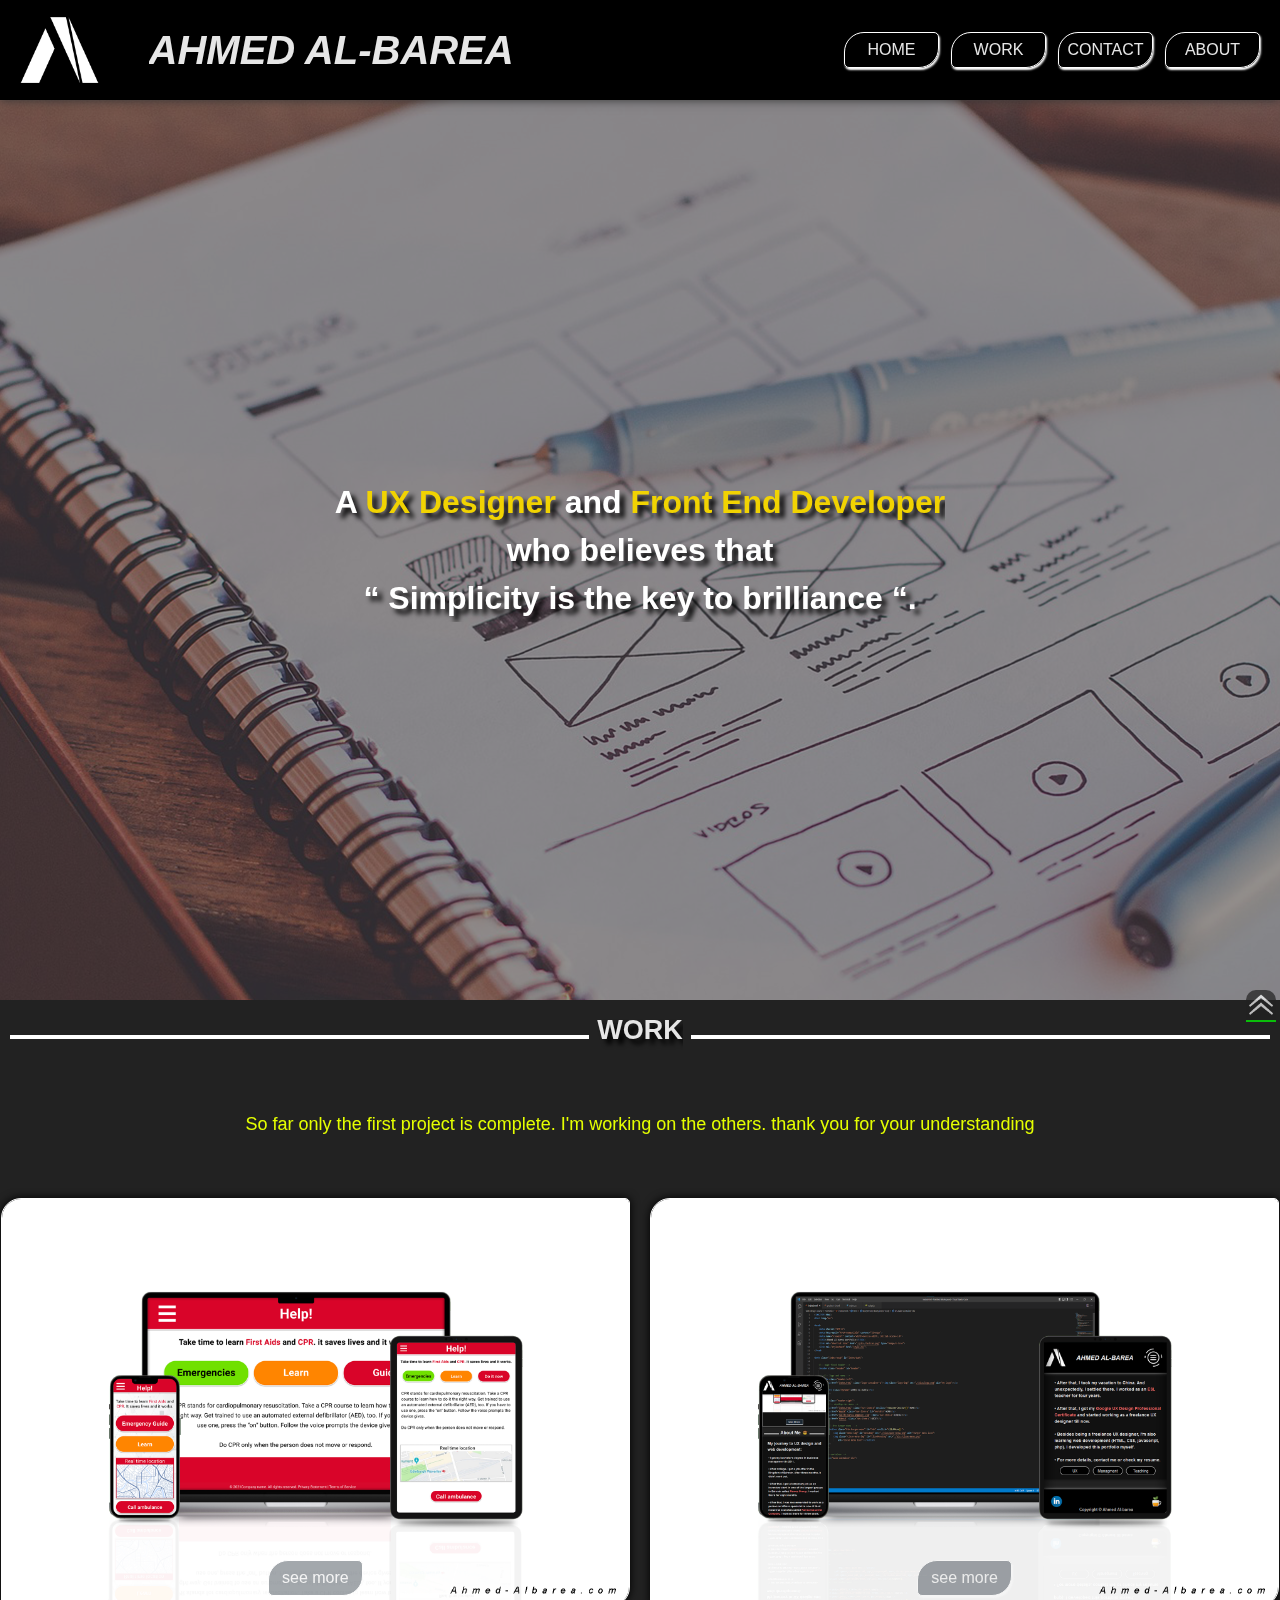
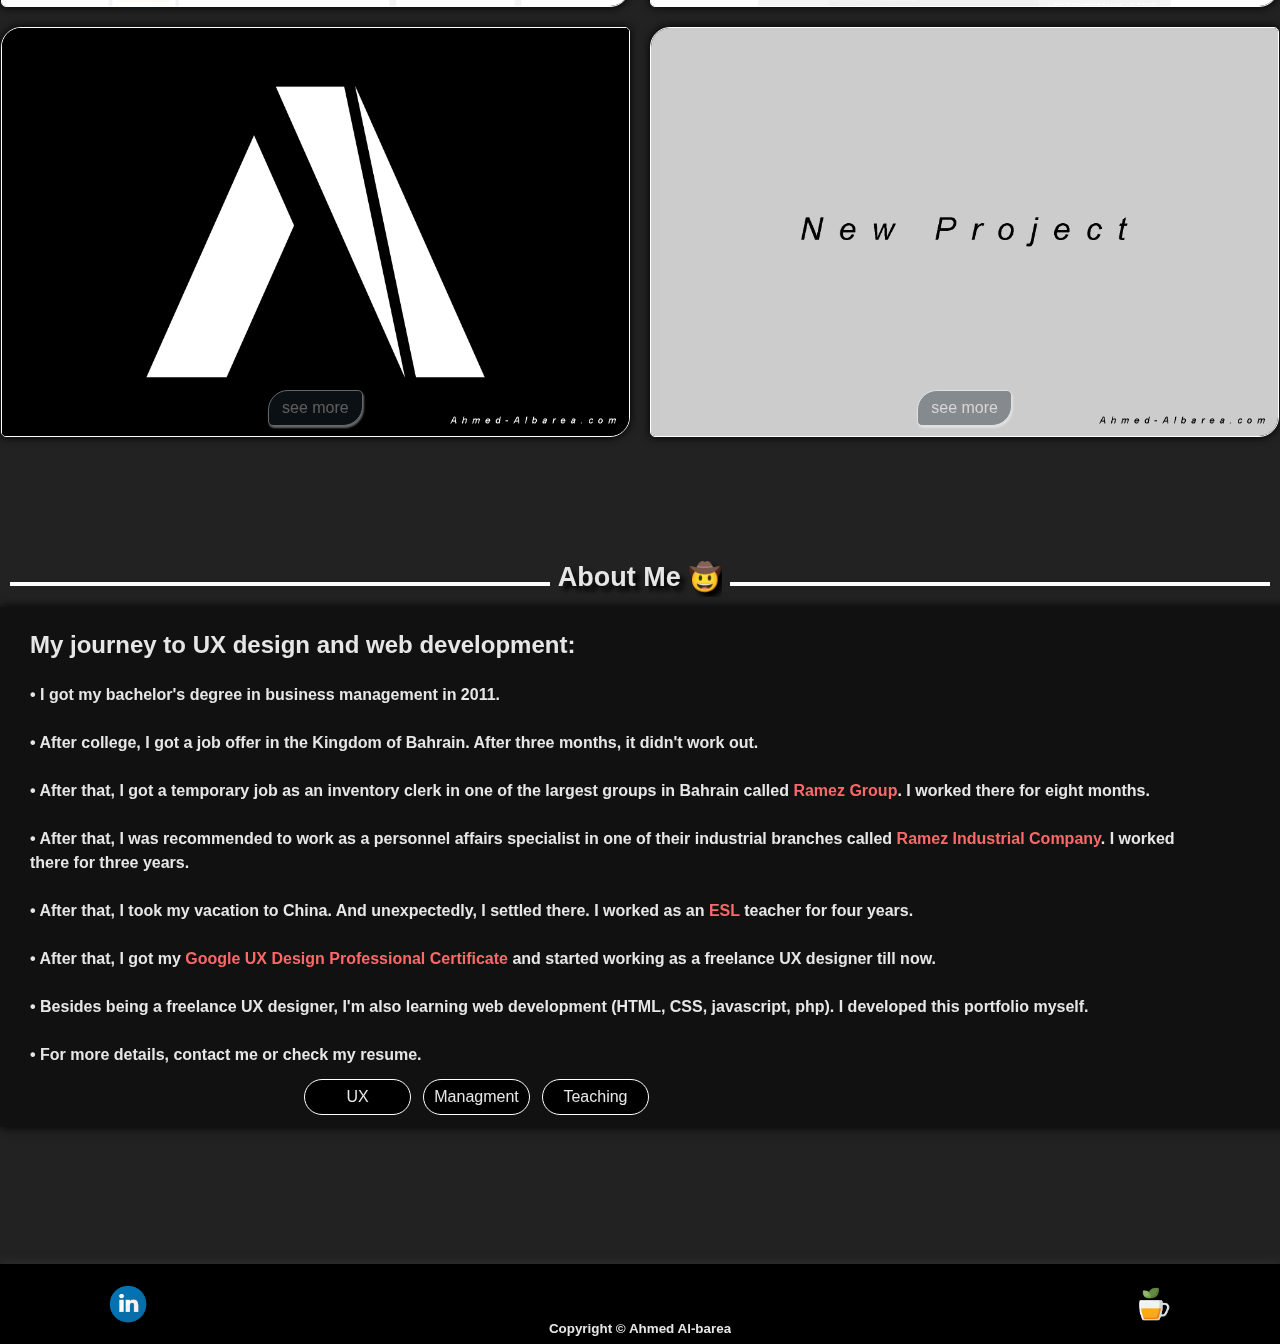
==== index.html @ 5d4de965 "Update index.html" ====
<!DOCTYPE html>
<html lang="en">

<head>
    <meta charset="UTF-8">
    <meta http-equiv="X-UA-Compatible" content="IE=edge">
    <meta name="viewport" content="width=device-width, initial-scale=1.0">
    <title>Ahmed Al-barea portfolio</title>
    <link rel="shortcut icon" href="./pics/favicon.png" type="image/x-icon">
    <link rel="stylesheet" href="style.css">
</head>

<body class="index-body" id="index-body">

    <!-- page fixed header -->
    <header class="header" id="header">

        <!-- logo and name -->
        <div class="header-left">
            <a href="index.html" class="logo-container-a"><img class="logo-img" src="./pics/logo.png" alt="my logo"></a>

            <h1 class="myname">AHMED AL-BAREA</h1>
        </div>

        <div class="header-right">
            <!-- desktop nav menu -->
            <a href="index.html" class="nav-item-a" onclick="removeUrlAnchor()">HOME</a>
            <a href="#work" class="nav-item-a" id="workBtn">WORK</a>
            <a href="mailto:barea.ab@gmail.com" class="nav-item-a">CONTACT</a>
            <a href="#about" class="nav-item-a">ABOUT</a>

            <!--btn burger menu  -->
            <button class="btn-burger-menu" id="btn" onclick="clickMenu()">
                <img class="menu-img" id="menuImg" src="./pics/open-menu.png" alt="burger menu icon">
                <img class="close-menu-img" id="closeMenuImg" src="./pics/close-menu.png"
                    alt="close menu icon"></button>
        </div>
    </header>

    <!-- main container -->
    <div class="main-container-div">


        <!-- mobile menu -->
        <div class="mobile-menu-container" id="mobile-menu">
            <a href="index.html" class="nav-item-a-mobile">HOME</a>
            <a href="#work" class="nav-item-a-mobile" id="mobile-work-btn" onclick="clickMobileMenuItem()">WORK</a>
            <a href="mailto:barea.ab@gmail.com" class="nav-item-a-mobile" id="mobile-contact-btn"
                onclick="clickMobileMenuItem()">CONTACT</a>
            <a href="#about" class="nav-item-a-mobile" id="mobile-about-btn" onclick="clickMobileMenuItem()">ABOUT</a>
        </div>

        <!-- quote -->
        <div class="quote-container">
            <img class="quote-background" id="quote-background" src="./pics/quote-background.png" alt="quote background" >
            <h1 class="quote">
                A <span class="quote-highlight">UX Designer</span> and <span class="quote-highlight">Front End Developer</span> 
                <br>who believes that 
                <br>“ Simplicity is the key to brilliance “.
            </h1>
        </div>

        <!-- just to go to work section -->
        <div class="go-to-Work" id="work"></div>

        <!-- Section work title -->
        <div class="section-title-container">
            <div class="left-line"></div>
            <div class="middle-line">
                <h2 class="title-text">WORK</h2>
            </div>
            <div class="right-line"></div>
        </div>


        <span class="temporary-span">
            So far only the first project is complete. I'm working on the others. thank you for your understanding
        </span>


        <!-- first two projects layout -->
        <div class="projecs-layout-container">
            <!-- projects 1 box -->
            <a href="./project-1.html" class="project-box">
                <img class="project-img" src="./projects-list/project-1-box.png" alt="">
                <h2 class="project-title">Help!
                </h2>
                <h3 class="project-summary">Help! is a responsive website where anyone can learn first aid procedures or
                    be guided in a real emergency situation.
                </h3>
                <span class="open-project">see more</span>
                <!-- <button type="button" class="open-project"> See more </button> -->
            </a>

            <!-- projects 2 box -->
            <a href="#work" class="project-box">
                <img class="project-img" src="./projects-list/project-2-box.png" alt="">
                <h2 class="project-title">My portfolio</h2>
                <h3 class="project-summary">This is the story of my portfolio and how I developed it from scratch, starting with 0% web development experience. 
                </h3>
                <span class="open-project">see more</span>
                <!-- <button type="button" class="open-project"> See more </button> -->
            </a>
        </div>



         <!-- second two projects layout -->
         <div class="projecs-layout-container">
            <!-- projects 3 box -->
            <a href="#work" class="project-box">
                <img class="project-img" src="./projects-list/project-3-box.png" alt="">
                <h2 class="project-title">My Logo
                </h2>
                <h3 class="project-summary">This is the story of how I designed my logo for my portfolio.
                </h3>
                <span class="open-project">see more</span>
                <!-- <button type="button" class="open-project"> See more </button> -->
            </a>

            <!-- projects 4 box -->
            <a href="#work" class="project-box">
                <img class="project-img" src="./projects-list/project-4-box.png" alt="">
                <h2 class="project-title">New Project</h2>
                <h3 class="project-summary"> 
                </h3>
                <span class="open-project">see more</span>
                <!-- <button type="button" class="open-project"> See more </button> -->
            </a>
        </div>

    <!-- 
        To do the next row for the next two projects , 
        you must copy  <div class="projecs-layout-container"> and everything inside it
        then rename things and use them for next projects,
        - dont forget thet they have some general style like img width, so don't miss it up. 
     -->
     


    </div> <!-- End of main container -->



    <div class="divider-before"></div>



    <!-- just to  go to about section -->
    <div class="go-to-about" id="about"></div>

    <!-- Section About title -->
    <div class="section-title-container">
        <div class="left-line"></div>
        <div class="middle-line">
            <h2 class="title-text">About Me &#129312;</h2>
        </div>
        <div class="right-line"></div>
    </div>

    <!-- About container  -->
    <div class="about-container">

        <h2 class="about-topic">
            My journey to UX design and web development:
        </h2>
        <h4 class="about-details">

            &bull; I got my bachelor's degree in business management in 2011.
            <br>
            <br>&bull; After college, I got a job offer in the Kingdom of Bahrain. After three months, it
            didn't work out.
            <br>
            <br>&bull; After that, I got a temporary job as an inventory clerk in one of the largest groups in Bahrain
            called <a class="about-links" href="https://ramezgroup.com/" target="_blank">Ramez Group</a>. I worked there for eight
            months.
            <br>
            <br>&bull; After that, I was recommended to work as a personnel affairs specialist in one of their
            industrial branches called <a class="about-links" href="https://ramezgroup.com/companies/ramez-industrail/" target="_blank">
                Ramez Industrial Company</a>. I worked there for three years.
            <br>
            <br>&bull; After that, I took my vacation to China. And unexpectedly, I settled there. I worked as an <a
                class="about-links" href="./about-files/My-TEFL-Certificate.jpg" target="_blank">ESL</a> teacher for four years.
            <br>
            <br>&bull; After that, I got my <a class="about-links"  href="https://coursera.org/share/67a9920cc1781717d8fcaa21999b6abf"
                 target="_blank">Google UX Design Professional Certificate</a> and started working as a freelance
            UX designer till now.
            <br>
            <br>&bull; Besides being a freelance UX designer, I'm also learning web development (HTML, CSS, javascript,
            php). I developed this portfolio myself.
            <br>
            <br>&bull; For more details, contact me or check my resume.
        </h4>

        <!-- resumes buttons  -->
        <div class="resumes-btns-container">
            <a class="resume-btn" href="./about-files/UX-Resume.pdf"> UX </a>
            <a class="resume-btn" href="./about-files/Management-Resume.pdf"> Managment </a>
            <a class="resume-btn" href="./about-files/Teaching-Resume.pdf"> Teaching </a>
        </div>

    </div>

    <div class="divider-before"></div>

    <!-- footer -->
    <footer class="footer" id="index-footer">

        <div class="footer-left footer-div">
            <a class="linkedin-a" href="https://www.linkedin.com/in/ahmed-ali-49a061223?lipi=urn%3Ali%3Apage%3Ad_flagship3_profile_view_base_contact_details%3BLLTN0OodRJSd0G4rEEV5pw%3D%3D" target="_blank">
                <img class="linkedin-img" src="./pics/linkedin.png" alt="my linkedin"></a>
        </div>
        <div class="footer-middle footer-div">
            <h6 class="copyright">Copyright &copy; Ahmed Al-barea
            </h6>
        </div>
        <div class="footer-right footer-div">
            <a class="coffee-a"  href="https://paypal.me/AhmedBarea?country.x=C2&locale.x=en_US" title="How about some tea!" target="_blank">
                <img class="coffee-img" src="./pics/coffee.png" alt="buy me a coffee"> </a>
        </div>

    </footer>

    <!-- go to top btn -->
    <a href="#" id="toTopBtn-container" title="go to top">
        <img class="to-top-img" src="./pics/to-top.png" alt="go to top">
    </a>


   
   <!-- script -->
    <script src="script.js"></script>
    
</body>

</html>
---- style.css ----
:root {
    --link-text-color :#fd6868;
    --link-hover-bottom-border: 1px solid #999;
    --divider-before: 100px;
    --divider-after: 100px;
}

* {
    margin: 0;
    padding: 0;
    text-decoration: none;
    list-style-type: none;
    font-family: Arial, Helvetica, sans-serif;
    overflow-x: hidden;
    scroll-behavior: smooth;
    color: #e6e6e6;
    line-height: 1.5;

    /* outline: 1px solid rgb(53, 173, 59); */
}


/* modify scrollbar on firefox */
* {
    scrollbar-width: thin;
}

/* modify scrollbar on Chrome, Edge, and Safari */
*::-webkit-scrollbar {
    width: 8px;
}

*::-webkit-scrollbar-track {
    background: #000;
}

*::-webkit-scrollbar-thumb {
    background-color: #999;
}

/* End of scrollbar modification */


.divider-before {
    height: var(--divider-before);
    width: 100%;
}

.divider-after {
    height: var(--divider-after);
    width: 100%;
}


/* temporary spans */
.temporary-span {
    color: #e5ff00;
    width: 100%;
    text-align: center;
    display: flex;
    align-items: center;
    justify-content: center;
    padding: 50px 0px;
    font-size: large;
}


.index-body {
    background-color: #222;
}

.project-body {
    background: #222;
}

.header {
    width: 100vw;
    height: 100px;
    background-color: #000;
    position: fixed;
    display: flex;
    z-index: 999;
    box-shadow: 0px 0px 10px #333;
    /* transition: 0.5s; */
}

.header-left {
    width: 55vw;
    height: 100%;
    display: flex;
    align-items: center;
}

.myname {
    width: 100%;
    height: fit-content;
    font-family: 'Inter', Arial, Helvetica, sans-serif;
    font-style: italic;
    font-weight: 800;
    font-size: 40px;
    text-overflow: ellipsis;
    display: flex;
    flex-wrap: wrap;
    align-items: center;
    margin-left: 30px;
    /* color: #FFFFFF; */
    cursor: default;
}

.logo-container-a {
    display: flex;
    width: 100px;
    height: fit-content;
    align-items: center;
    justify-content: center;
    background-color: #000;
    margin: 0 20px;
}

.logo-img {
    width: 100px;
}

.header-right {
    width: 45vw;
    height: 100%;
    padding-right: 20px;
    display: flex;
    align-items: center;
    justify-content: end;
}

.nav-item-a {
    margin-left: 12px;
    padding: 5px 5px;
    text-align: center;
    /* color: #fff; */
    width: 95px;
    height: fit-content;
    border: 1px solid #FFFFFF;
    box-sizing: border-box;
    box-shadow: 1px 2px 2px #fff;
    display: block;
    border-radius: 20px 5px ;
}

.nav-item-a:hover {
    background-color: #fff;
    color: #000;
    box-shadow: 1px 2px 2px #ff5555;
    transition: 0.5s;
}


/* #nav-item-a-current {
    background-color: #fff;
    color: #000;
    box-shadow: 1px 2px 2px #00ff00;
} */

.main-container-div {
    width: 100vw;
    min-height: calc(100vh - 190px);
    max-height: fit-content;
    background: none;
    padding-top: 100px;
    /* #1C2833 */
}

/* quote  */

.quote-container {
    position: relative;
    display: flex;
    align-items: center;
    justify-content: center;
    /* background-color: #222; */
    text-align: center;
    min-height: 100vh;
}

.quote-background {
    width: max-content;
    position: fixed;
    top: 100px;
    z-index: -1;
    opacity: 0.5;
    transition: 1s;
}

.quote {
    font-family: Arial, Helvetica, sans-serif;
    color: #fff;
    /* font-size: 1.4rem; */
    font-size: 2.5vw;
    z-index: 1;
    text-shadow: 5px 5px 5px #000;
}

.quote-highlight {
    color: #f1d302;
}


/* go to work div */

.go-to-Work {
    width: 100%;
    position: relative;
    bottom: 95px;
    z-index: -1;
}

/* work title start */
/* these are general style for all sections titles in the the whole website */
.section-title-container {
    height: fit-content;
    display: flex;
    align-items: baseline;
    justify-content: center;
    float: left;
    width: 100vw;
    padding: 10px 0 10px;
    background: none;
    text-shadow: 5px 5px 5px #000;
}

.left-line {
    background: #fff;
    width: 46vw;
    height: 4px;
    margin-left: 10px;
}

.middle-line {
    min-width: fit-content;
    height: fit-content;
    margin: 0 8px;
}

.title-text {
    /* color: #FFFFFF; */
    font-family: Arial, Helvetica, sans-serif;
    font-size: 27px;
    text-align: center;
}

.right-line {
    background: #fff;
    width: 46vw;
    height: 4px;
    margin-right: 10px;
}

/* work title end */


/* projects layout */

.projecs-layout-container {
    min-width: 100vw;
    min-height: 100%;
    display: flex;
    align-items: center;
    justify-content: center;
    flex-direction: row;
    background: none;
}

.project-box {
    display: flex;
    position: relative;
    align-items: center;
    justify-content: center;
    min-width: 49vw;
    height: fit-content;
    margin: 10px;
    background-color: #111;
    border: 1px solid #fff;
    box-shadow: 0px 0px 10px #000;
    border-radius: 20px 5px ;
}

.project-img {
    width: 100%;
}

.project-title {
    position: absolute;
    top: 5%;
    bottom: auto;
    word-wrap: break-word;
    width: 98%;
    height: 25%;
    text-align: center;
    /* color: #fff; */
    font-size: 2vw;
    opacity: 0;
}

.project-summary {
    position: absolute;
    top: 30%;
    bottom: auto;
    margin-top: 10px;
    margin-left: 15px;
    margin-right: 15px;
    word-wrap: break-word;
    width: 90%;
    height: 50%;
    font-size: 18px;
    opacity: 0;
    text-align: center;
}

.open-project {
    position: absolute;
    top: auto;
    bottom: 0;
    margin-bottom: 10px;
    padding: 5px 5px;
    text-align: center;
    /* color: #fff; */
    width: 95px;
    height: fit-content;
    border: 1px solid #FFFFFF;
    box-sizing: border-box;
    box-shadow: 1px 2px 2px #fff;
    background-color: #1C2833;
    opacity: 0.4;
    border-radius: 20px 5px ;
}

/* hover effect for project box  */

.project-box:hover h2 {
    opacity: 1;
    align-items: center;
    justify-content: center;
    /* color: #fff; */
    transition: 0.5s;
}

.project-box:hover h3 {
    opacity: 1;
    align-items: center;
    justify-content: center;
    color: #fff;
    transition: 0.5s;
}

.project-box:hover span {
    opacity: 1;
}

.project-box:hover img {
    opacity: 0.1;
    transition: 0.5s;
}

.open-project:hover {
    background-color: #fff;
    color: #000;
    transition: 0.5s;
    box-shadow: 1px 2px 2px #ff5555;
}

/* end of hover effect for project box  */

.go-to-about {
    width: 100%;
    position: relative;
    bottom: 95px;
    z-index: -1;
}

.about-container {
    display: inline-block;
    width: 99.7%;
    height: fit-content;
    min-height: 450px;
    padding: 0px 30px;
    /* margin: auto; */
    background-color: #111;
    box-shadow: 0px 0px 10px #000;
}


.about-topic,
.about-details {
    width: 90%;
    font-family: Arial, Helvetica, sans-serif;
}

.about-topic {
    margin: 20px 0px;
}

.about-details {
    font-family: Arial, Helvetica, sans-serif;
}

.about-links {
    color: var(--link-text-color)
}
.about-links:hover {
    border-bottom: var(--link-hover-bottom-border);
}

.resumes-btns-container {
    display: flex;
    align-items: center;
    justify-content: start;
    width: 93%;
    height: fit-content;
    padding-left: 250px;
    margin: 12px;
}

.resume-btn {
    cursor: pointer;
    margin-left: 12px;
    padding: 5px 5px;
    text-align: center;
    /* color: #fff; */
    background-color: #000;
    width: 95px;
    height: fit-content;
    border: 1px solid #FFFFFF;
    display: block;
    border-radius: 20px;
}

.resume-btn:hover {
    background-color: #fff;
    color: #000;
    border: 0.2px solid #ff5555;
    transition: 0.5s;
}

/* go to top btn */
#toTopBtn-container {
    background: none;
    width: fit-content;
    height: fit-content;
    z-index: 1000;
    position: fixed;
    top: 110vh;
    right: 0;
    margin-right: 4px;
    border-radius: 10px 10px 0 0;
    transition: 0.5s;
}

.to-top-img {
    width: 30px;
    background-color: #222;
    border-bottom: 2px solid #00ff00;
    opacity: 0.7;
}

.to-top-img:hover {
    opacity: 1;
}


/* project-1 style start */

.banner {
    width: 100vw;
    height: 500px;
    display: flex;
    align-items: center;
    justify-content: center;
    position: relative;
    margin-bottom: 10px;
}

.banner-img {
    width: auto;
    max-height: 500px;
    z-index: 1;
}

.bannerbg {
    position: absolute;
    height: 500px;
    width: 100%;
}

.project-intro-container {
    width: 100%;
    /* color: #fff; */
    display: flex;
    align-items: center;
    justify-content: center;
    /* background-color: #000; */
}

.project-intro-text {
    margin: 40px 10px;
    font-size: 20px;
    text-align: center;
}

.case-container {
    display: flex;
    justify-content: center;
    /* background-color: rgb(77, 79, 255); */
    width: 100%;
    height: fit-content;
    position: relative;
    overflow: hidden;
}

.case-btn-container {
    position: absolute;
    height: fit-content;
    top: 10px;
    width: 100%;
    display: flex;
    align-items: center;
    justify-content: center;
}

/* style both buttons */
.case-btns {
    margin: 0 10px;
    padding: 5px 5px;
    text-align: center;
    color: rgb(17, 2, 2);
    width: 150px;
    height: fit-content;
    box-sizing: border-box;
    z-index: 2;
    cursor: pointer;
}

/* style btn separately */
#overview-btn {
    background: #000;
    color: #E6E6E6;
    border-bottom: none;
    border-top: 3px solid #00ff00;
    border-radius: 20px 5px;
}

#overview-btn:hover{ /*hover btn */
    color: #f1d302;
}

#story-btn {
    background: #000;
    color: #E6E6E6;
    border-bottom: none;
    border-top: 3px solid #ff0000;
    border-radius: 20px 5px;
}

#story-btn:hover{ /*hover btn */
    color: #f1d302;
}

.overview-container {
    width: 100%;
    height: fit-content;
    min-height: 500px;
    margin-top: 38.3px;
    background: #000;
    padding: 40px 20px;
    display: flex;
    align-items: center;
    justify-content: center;
    flex-direction: column;
    z-index: 3;

}

.story-container {
    width: 100%;
    height: fit-content;
    min-height: 500px;
    margin-top: 38.3px;
    background: #000;
    padding: 40px 20px;
    display: none;
    align-items: center;
    justify-content: center;
    flex-direction: column;
    z-index: 3;
    /* opacity: 0; */
}

.overview-and-story-steps {
    color: #cccccc;
    min-width: fit-content;
    margin-bottom: 10px; 
    margin-top: 100px;
    font-size: 23px;
    text-decoration-line: underline;
    padding-bottom: 5px;
}

.overview-and-story-img {
    width: 60%;
    margin: 10px 0;
    border-radius: 30px 5px ;
}


/* project story  */

.overview-and-story-paragraph {
    /* color: #fff; */
    margin: 50px 0 5px 0;
    font-size: 18px;
    width: 60%;
    margin-top: 5px;
    text-align: center;
}

.highlighted-text {
    color: #f1d302;
}

.overview-and-story-links {
    color: var(--link-text-color);
    
}
.overview-and-story-links:hover {
    border-bottom: var(--link-hover-bottom-border)
}

.toolkit-container {
    text-align: center;
}

.toolkit-icons {
    width: 60px;
    margin: 0 5px;
    border: 0.5px solid #444;
    border-radius: 8px 8px;
}

.divider{
    height: 100px;
}

.takeaways-next-container {
    min-width: 100vw;
    min-height: fit-content;
    display: flex;
    background: none;
}

.takeaways-next-father-1, 
.takeaways-next-father-2{
    width: 50%;
    padding: 3% 10%;
    text-align: center;
    font-size:18px;
}

.takeaways-point-title {
    width: 100%;
    display: flex;
    align-items: center;
    justify-content: center;
    font-size: 12px;    
    /* margin-bottom: 10px; */
}

.thanks-paragraph {
    width: fit-content;
    text-align: center;
    font-size:18px;
}

/* project-1 style end  */



/* footer */
.footer {
    bottom: 0;
    width: 100vw;
    height: 80px;
    background-color: #000;
    z-index: 999;
    margin-top: 30px;
    box-shadow: 0px 0px 10px #333;
}

.footer-div {
    height: 100%;
    display: flex;
    float: left;
    align-items: center;
    justify-content: center;
}

.footer-middle {
    width: 60%;
    text-align: center;
    font-size: 20px;
    font-family: Arial, Helvetica, sans-serif;
    /* color: #fff; */
    display: flex;
    align-items: flex-end;
    justify-content: center;
}

.copyright {
    margin-bottom: 5px;
    min-width: max-content;
}

.footer-left {
    display: flex;
    align-items: center;
    justify-content: center;
    width: 20%;
}

.footer-right {
    display: flex;
    align-items: center;
    justify-content: center;
    width: 20%;
}

.linkedin-a .linkedin-img {
    display: flex;
    align-items: center;
    justify-content: center;
    width: 40px;
    height: fit-content;
}

.coffee-a .coffee-img {
    display: flex;
    align-items: center;
    justify-content: center;
    width: 40px;
    height: fit-content;
}


/* undisplayed item from mobile view */

.btn-burger-open {
    display: none;
}

.btn-burger-menu {
    display: none;
}

.mobile-menu-container .nav-item-a-mobile {
    display: none;
}


@media only screen and (max-width: 975px) {
    

    /* hide scrollbar on Firefox */
    html {
        scrollbar-width: none;
    }

    /* hide scrollbar on Chrom & Opera */
    *::-webkit-scrollbar {
        display: none;
        width: 0px;
    }



    /* disable hover effect - start */

    .project-box:hover h2 {
        display: none;
    }
    .project-box:hover h3 {
        display: none;
    }
    .project-box:hover img {
        opacity: 1;
    }

    .open-project:hover {
    color: #e6e6e6;
    border: 1px solid #FFFFFF;
    box-shadow: 1px 2px 2px #fff;
    background-color: #1C2833;
    opacity: 1;
    }

    .about-links:hover {
        border-bottom: none;
    }

    .overview-and-story-links:hover {
        border-bottom: none;
    }

    .resume-btn:hover {
        color: #e6e6e6;
        background-color: #000;
        border: 1px solid #e6e6e6;
    }

    #overview-btn:hover{
        color: #e6e6e6;
    }
    #story-btn:hover{
        color: #e6e6e6;
    }
    
    /* disable hover effect - end */



    .header-left {
        width: 80vw;
        height: 100%;
        display: flex;
        align-items: center;
    }

    .logo-container-a {
        display: flex;
        width: 90px;
        height: fit-content;
        align-items: center;
        justify-content: center;
        background-color: #000;
        margin: 0 5px;
    }

    .logo-img {
        width: 90px;
    }

    .myname {
        display: flex;
        align-items: center;
        justify-content: center;
        font-size: 5vw;
        margin-left: 4px;
    }

    .header-right {
        width: 20vw;
        height: 100%;
        display: flex;
        align-items: center;
        justify-content: center;
        padding-right: 10px;
    }

    .nav-item-a {
        display: none;
    }

    #mobile-menu {
        align-items: center;
        justify-content: center;
        padding: 10px 0;
        position: fixed;
        background-color: rgba(0, 0, 0, 0.8);
        width: 100%;
        min-height: calc(100vh - 200px);
        max-height: fit-content;
        /* make it scrollable */
        top: 100px;
        bottom: 100px;
        overflow-y: auto;
        overflow: auto;
        z-index: 999;
    }

    .mobile-menu-container .nav-item-a-mobile {
        width: 120px;
        padding: 7px 10px;
        margin: auto auto;
        margin-top: 30px;
        text-align: center;
        /* color: #fff; */
        border: 1px solid #E6E6E6;
        box-sizing: border-box;
        box-shadow: 1px 2px 2px #E6E6E6;
        display: block;
        background: #111;
        border-radius: 20px 5px;
    }

    .btn-burger-menu {
        display: flex;
        width: 60px;
        height: 60px;
        align-items: center;
        justify-content: center;
        background-color: #000;
        margin: 0 5px;
        cursor: pointer;
        border: none;
        overflow: hidden;
    }

    #menuImg {
        width: 60px;
        height: 60px;
    }

    #closeMenuImg {
        width: 60px;
        height: 60px;
    }

    .quote {
        font-family: Arial, Helvetica, sans-serif;
        /* color: #fff; */
        font-size: 1.2rem;
    }

    /* section title */
    .title-text {
        font-size: 25px;
    }


    .projecs-layout-container {
        display: flex;
        align-items: center;
        justify-content: center;
        flex-direction: column;
    }

    .project-box {
        min-width: 99vw;
        min-height: 49vh;
        margin: 6px;
    }

    .open-project {
        opacity: 1;
    }

    .project-title {
        font-size: 3vh;
    }

    .project-summary {
        font-size: 16px;
    }

    .about-container {
        width: 99.5%;
    }

    .about-topic {
        font-size: 22px;
    }

    .about-details {
        font-size: 14px;
        margin-left: 5px;
    }

    .resumes-btns-container {
        display: flex;
        align-items: center;
        justify-content: center;
        width: 80%;
        height: fit-content;
        padding: 0px;
        font-size: 13px;
    }


    #toTopBtn-container {
        display: none;
    }

    /* project-1 page start  */

    /* hide laptop mockup */
    #desktop-mockup {
        display: none;
    }

    .project-intro-text {
        font-size: 18px;
    }    

    /* more width for picture in overview and story */
    .overview-and-story-img {
        width: 90%;
    }

    /* smaller font size for overview and story steps */
    .overview-and-story-steps {
        font-size: 18px;
    }

    /* .overview-and-story-paragraph {
        font-size: 14px;
    } */

    .overview-and-story-paragraph {
        font-size: 16px;
        width: auto;
    }

    .toolkit-icons {
        width: 50px;
        margin: 0 5px;
    }
    

    .takeaways-next-container{
        flex-direction: column;
    }

    .takeaways-point-title {
        width: auto;
        display: flex;
        align-items: center;
        justify-content: center;
        font-size: 11px;    
        margin-bottom: 10px;
    }
    
    .takeaways-next-father-1, 
    .takeaways-next-father-2{
    font-size:16px;
}
    .thanks-paragraph {
        font-size:16px;
    }
    

    .takeaways-next-container div {
        width: auto;
    }

    .takeaways-next-container div p {
        width: auto;
    }


    


}


/* @media end */
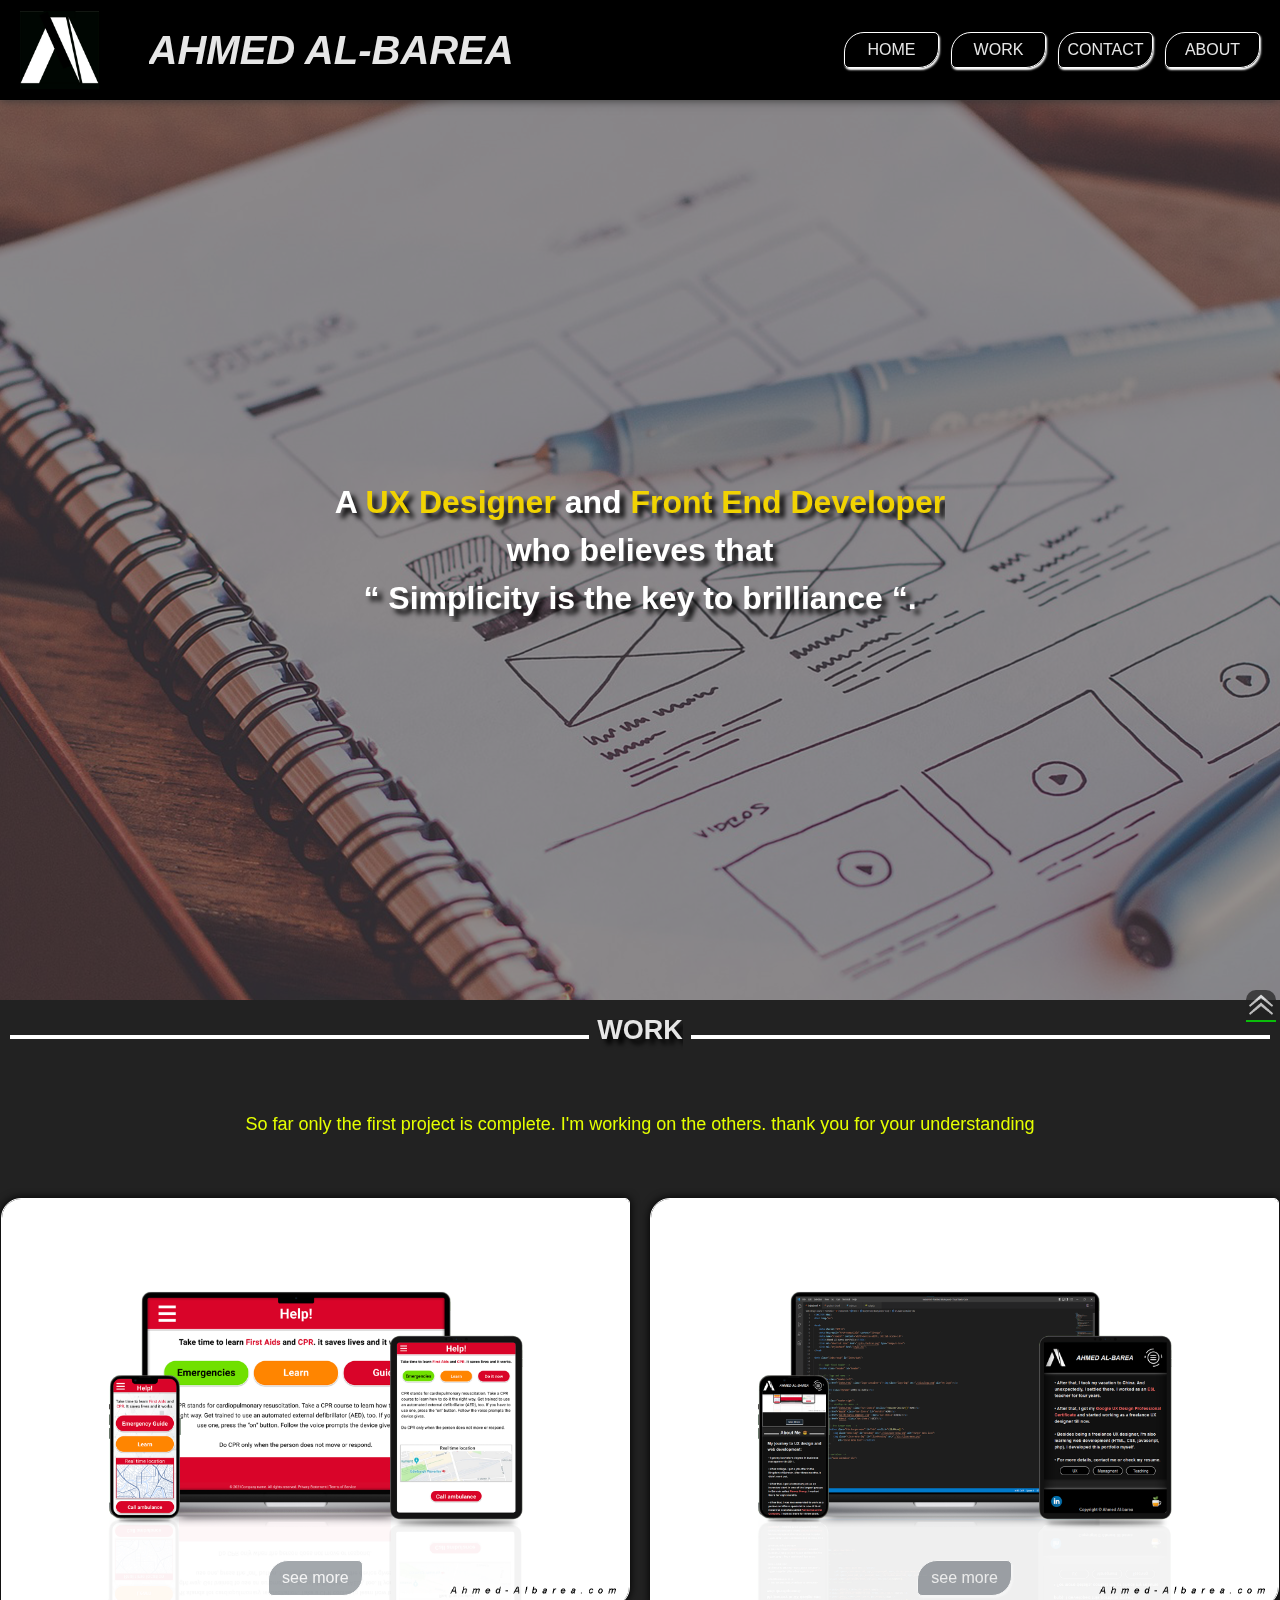
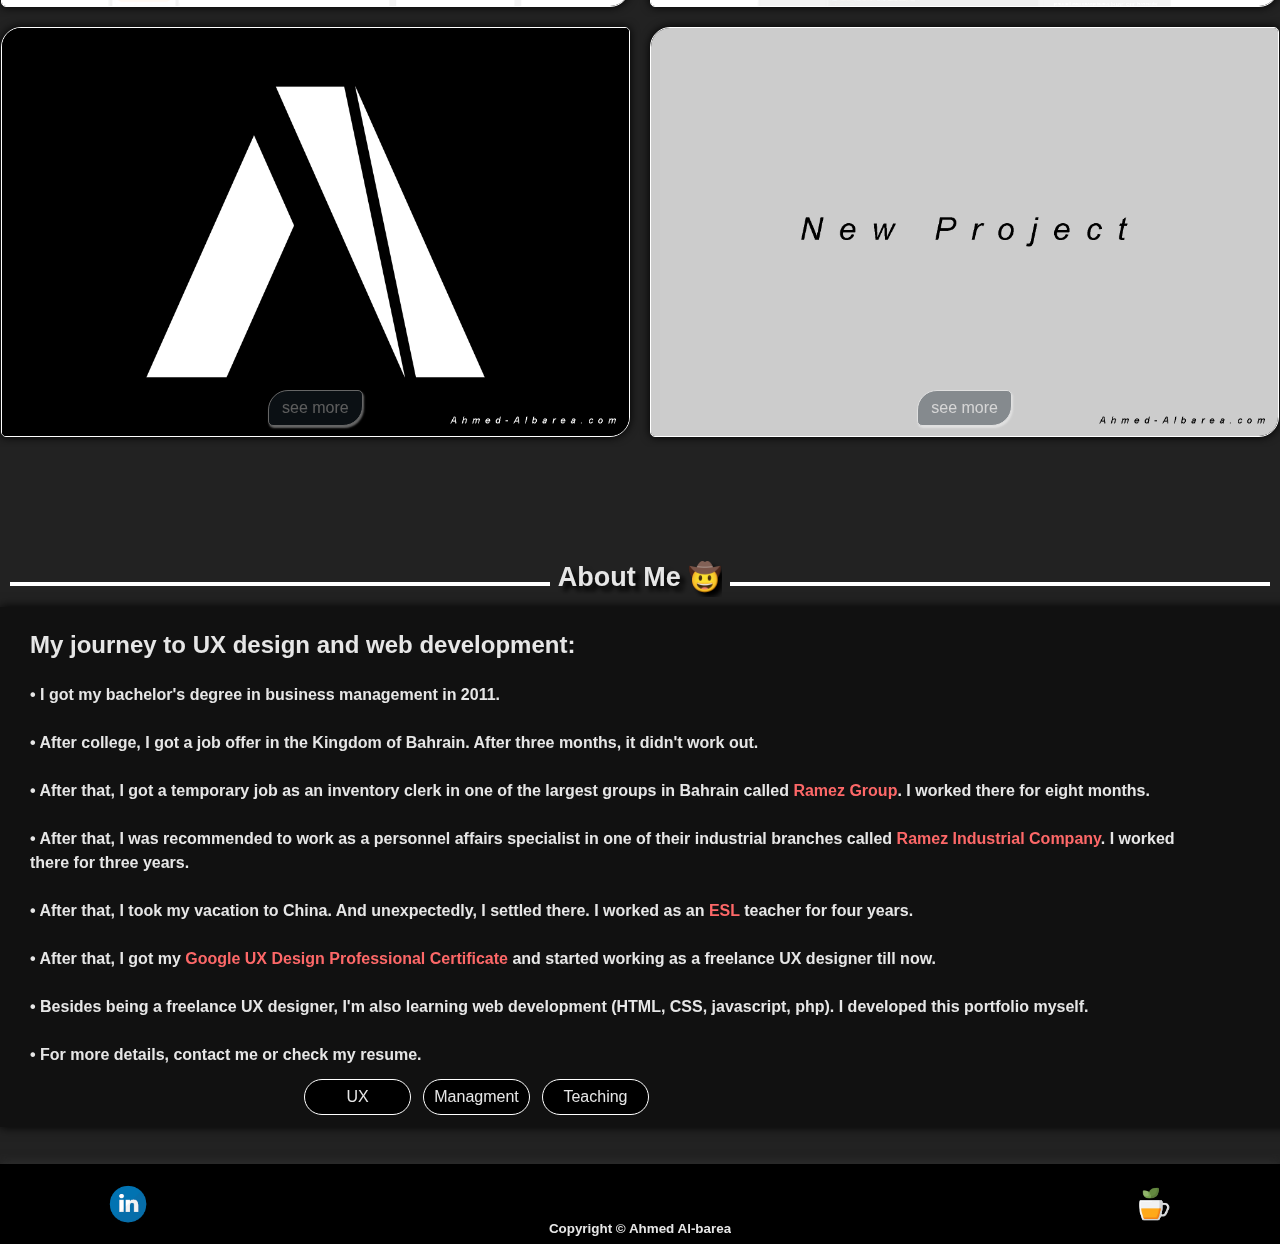
==== commit 2fc4659f: "Add files via upload" ====
--- a/index.html
+++ b/index.html
@@ -6,8 +6,16 @@
     <meta http-equiv="X-UA-Compatible" content="IE=edge">
     <meta name="viewport" content="width=device-width, initial-scale=1.0">
     <title>Ahmed Al-barea portfolio</title>
-    <link rel="shortcut icon" href="./pics/favicon.png" type="image/x-icon">
+    <link rel="shortcut icon" href="./pics/favicon.jpg" type="image/x-icon">
     <link rel="stylesheet" href="style.css">
+    <!-- thumbnail -->
+    <meta property="og:title" content="Ahmed Albarea Portfolio"/>
+    <meta property="og:image" content="https://i.ibb.co/CvQBtnb/thumbnail2.png"/>
+    <meta property="og:description" content="Ahmed Albarea Portfolio"/>
+    <meta property="og:url" content="www.ahmed-albarea.com"/>
+    <meta property="og:image:width" content="1200" />
+    <meta property="og:image:height" content="627"/>
+    <meta property="og:type" content="website"/>
 </head>
 
 <body class="index-body" id="index-body">
@@ -17,7 +25,7 @@
 
         <!-- logo and name -->
         <div class="header-left">
-            <a href="index.html" class="logo-container-a"><img class="logo-img" src="./pics/logo.png" alt="my logo"></a>
+            <a href="index.html" class="logo-container-a"><img class="logo-img" src="./pics/logo.jpg" alt="my logo"></a>
 
             <h1 class="myname">AHMED AL-BAREA</h1>
         </div>
@@ -201,7 +209,6 @@
 
     </div>
 
-    <div class="divider-before"></div>
 
     <!-- footer -->
     <footer class="footer" id="index-footer">
@@ -233,4 +240,4 @@
     
 </body>
 
-</html>
+</html>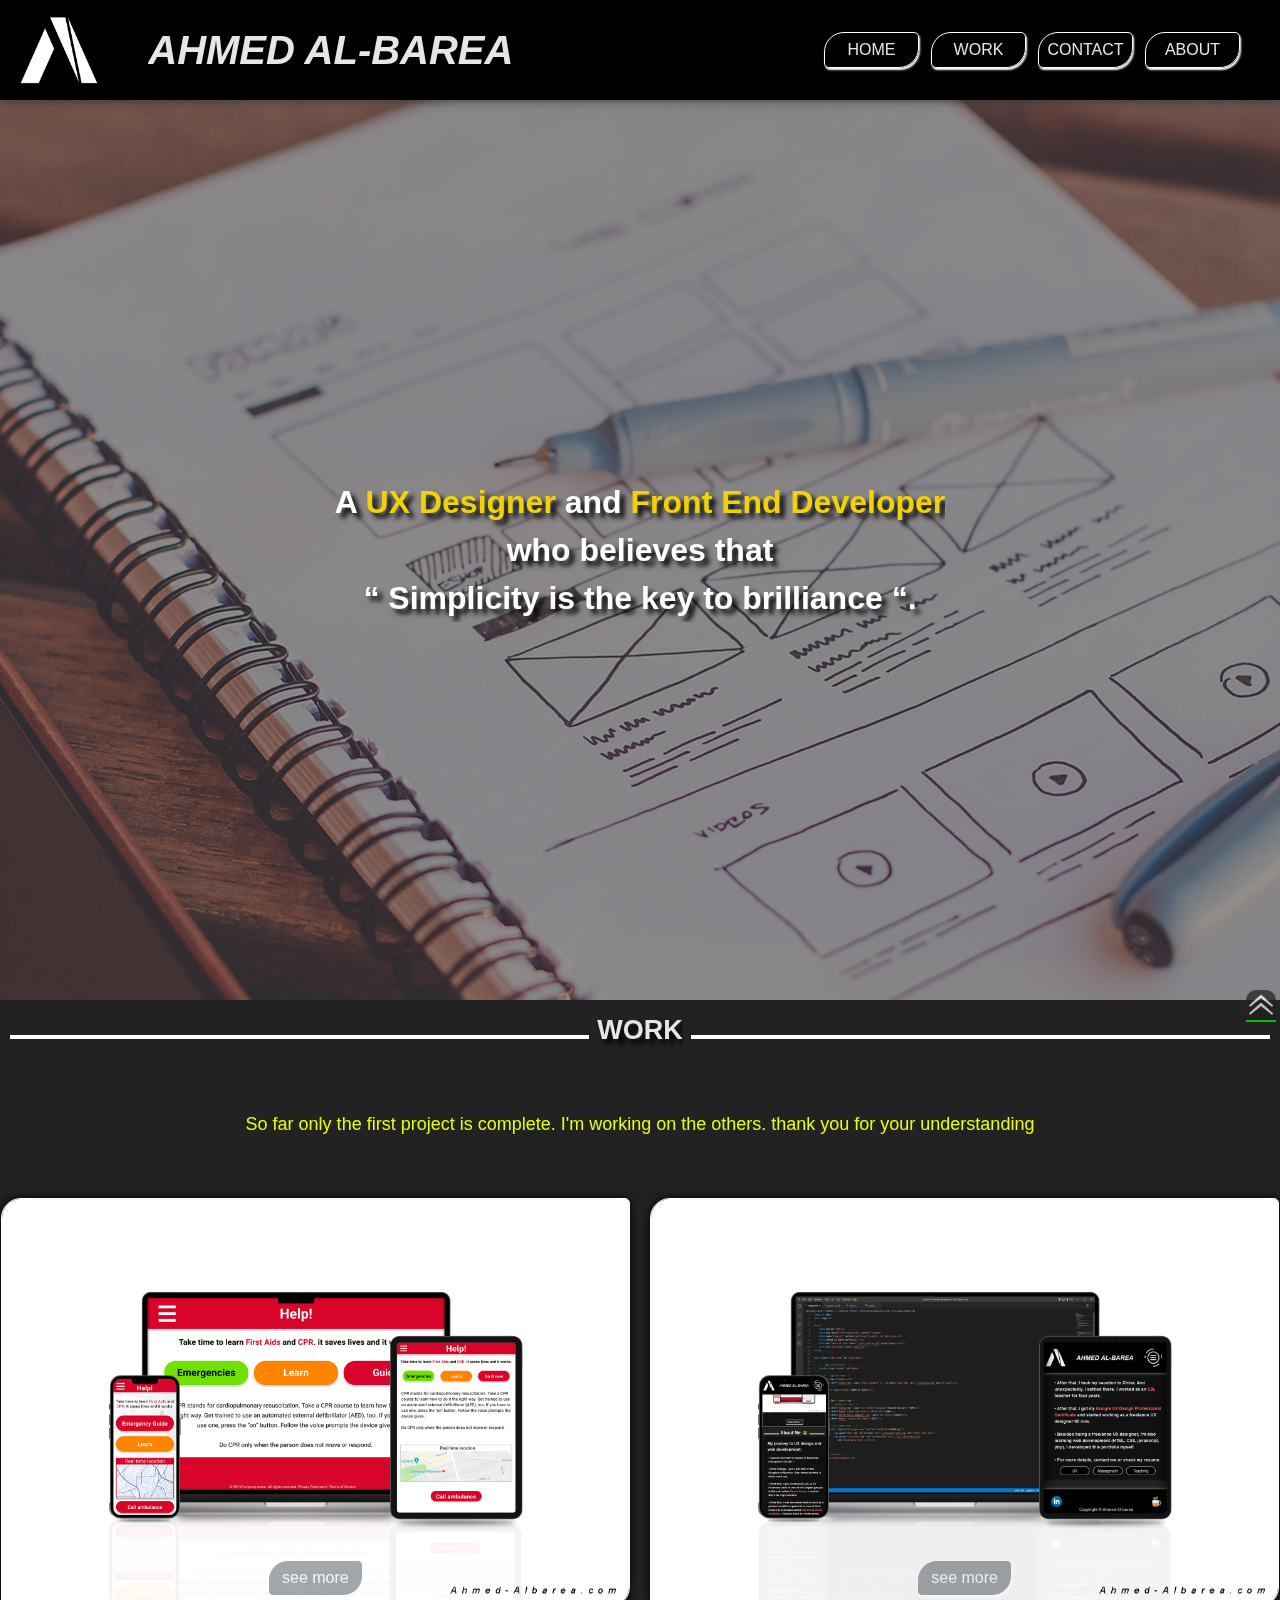
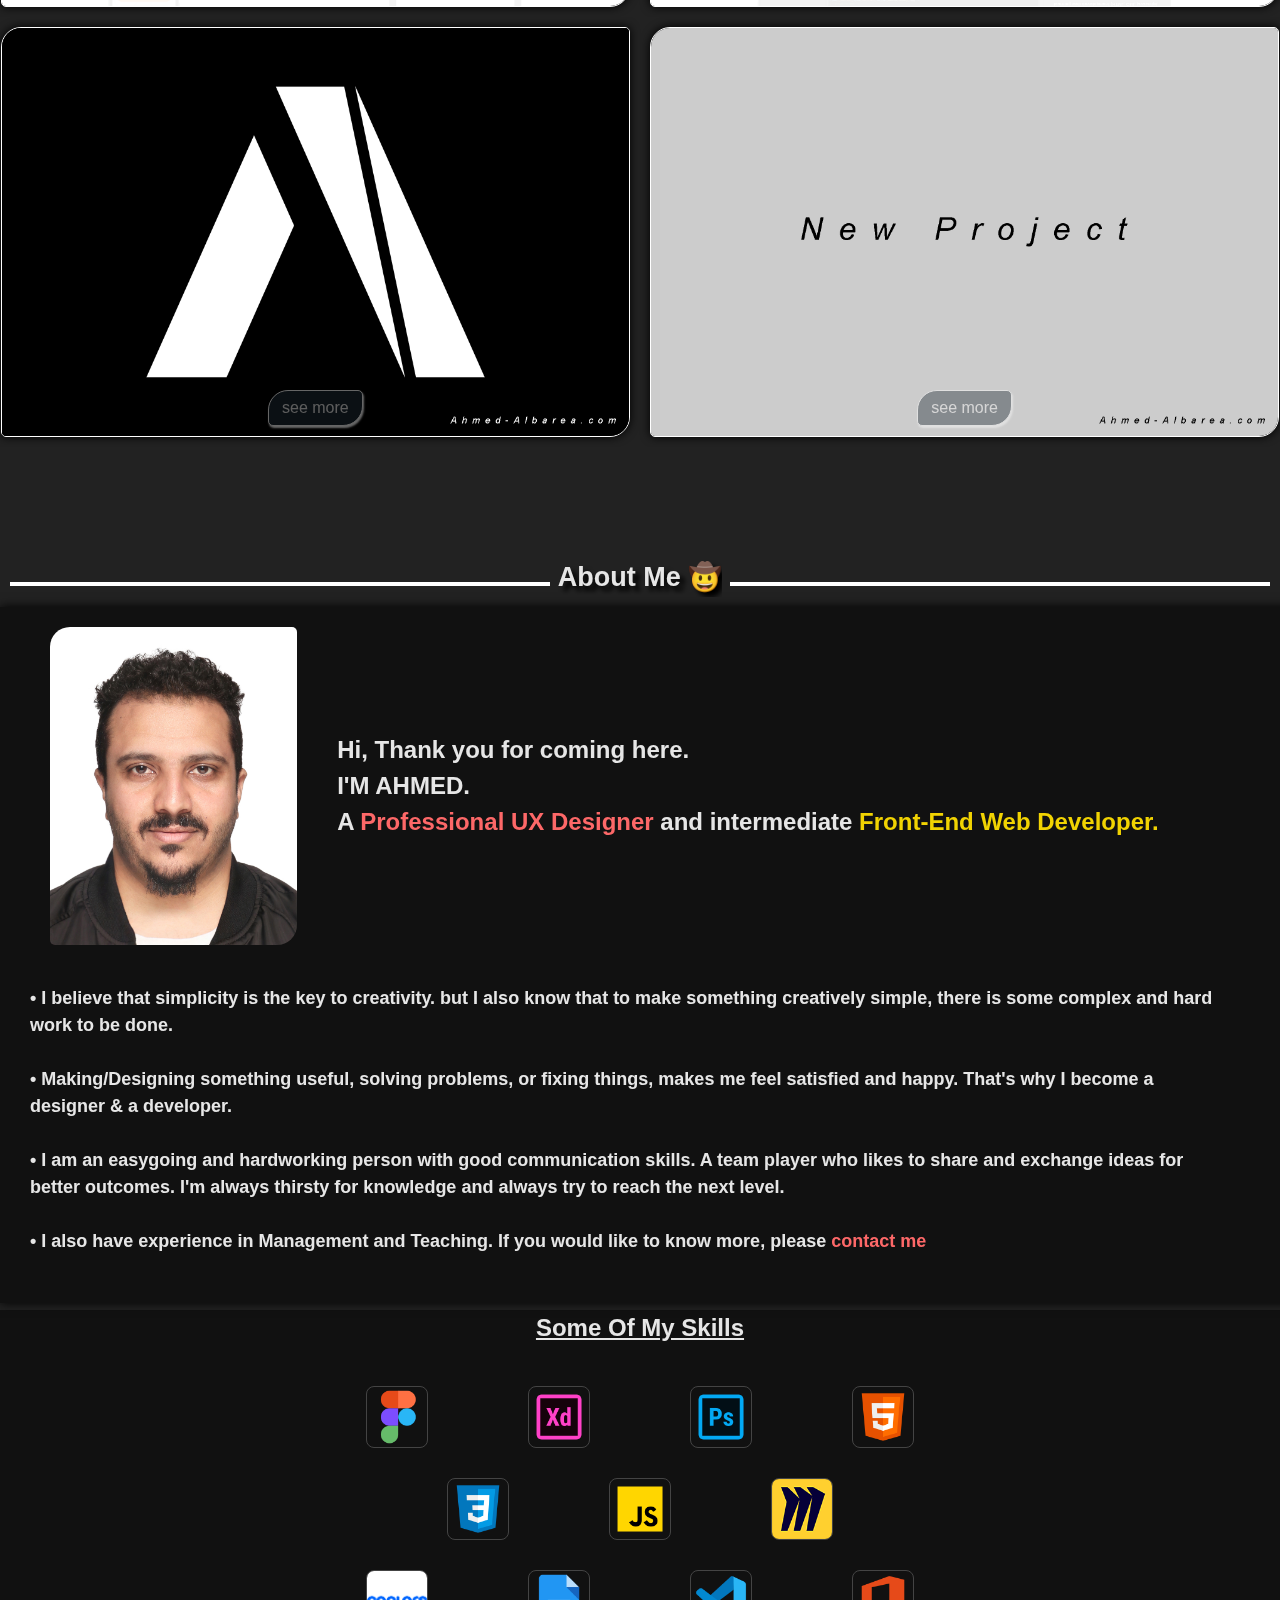
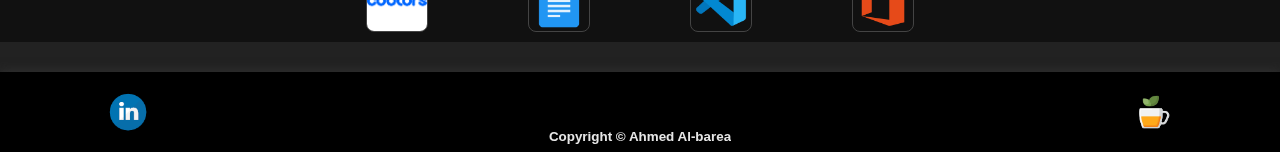
==== commit 46bed288: "Add files via upload" ====
--- a/index.html
+++ b/index.html
@@ -89,15 +89,14 @@
         <!-- first two projects layout -->
         <div class="projecs-layout-container">
             <!-- projects 1 box -->
-            <a href="./project-1.html" class="project-box">
+            <a href="./project-help-cpr.html" class="project-box">
                 <img class="project-img" src="./projects-list/project-1-box.png" alt="">
-                <h2 class="project-title">Help!
+                <h2 class="project-title">HELP-CPR
                 </h2>
-                <h3 class="project-summary">Help! is a responsive website where anyone can learn first aid procedures or
+                <h3 class="project-summary">HELP-CPR is a responsive website where anyone can learn first aid procedures or
                     be guided in a real emergency situation.
                 </h3>
                 <span class="open-project">see more</span>
-                <!-- <button type="button" class="open-project"> See more </button> -->
             </a>
 
             <!-- projects 2 box -->
@@ -107,7 +106,6 @@
                 <h3 class="project-summary">This is the story of my portfolio and how I developed it from scratch, starting with 0% web development experience. 
                 </h3>
                 <span class="open-project">see more</span>
-                <!-- <button type="button" class="open-project"> See more </button> -->
             </a>
         </div>
 
@@ -123,7 +121,6 @@
                 <h3 class="project-summary">This is the story of how I designed my logo for my portfolio.
                 </h3>
                 <span class="open-project">see more</span>
-                <!-- <button type="button" class="open-project"> See more </button> -->
             </a>
 
             <!-- projects 4 box -->
@@ -133,7 +130,6 @@
                 <h3 class="project-summary"> 
                 </h3>
                 <span class="open-project">see more</span>
-                <!-- <button type="button" class="open-project"> See more </button> -->
             </a>
         </div>
 
@@ -168,46 +164,57 @@
 
     <!-- About container  -->
     <div class="about-container">
-
-        <h2 class="about-topic">
-            My journey to UX design and web development:
-        </h2>
+        <div class="about-pic-welcome-container">
+            <img class="my-pic" src="./pics/my-picture.jpg" alt="my personal picture" >
+            <h2 class="about-welcome">
+                Hi, Thank you for coming here.
+                <br>
+                I'M AHMED.
+                <br>
+                 A <a class="about-links"  href="https://coursera.org/share/67a9920cc1781717d8fcaa21999b6abf"
+                target="_blank">Professional UX Designer</a> and intermediate <span class="highlighted-text">Front-End Web Developer.</span>
+            </h2>
+        </div>
+        
         <h4 class="about-details">
-
-            &bull; I got my bachelor's degree in business management in 2011.
+            &bull; I believe that simplicity is the key to creativity. but I also know that to make something creatively simple, there is some complex and hard work to be done. 
+
             <br>
-            <br>&bull; After college, I got a job offer in the Kingdom of Bahrain. After three months, it
-            didn't work out.
+            <br>&bull; Making/Designing something useful, solving problems, or fixing things, makes me feel satisfied and happy. That's why I become a designer & a developer.
+
             <br>
-            <br>&bull; After that, I got a temporary job as an inventory clerk in one of the largest groups in Bahrain
-            called <a class="about-links" href="https://ramezgroup.com/" target="_blank">Ramez Group</a>. I worked there for eight
-            months.
+            <br>&bull; I am an easygoing and hardworking person with good communication skills. A team player who likes to share and exchange ideas for better outcomes. I'm always thirsty for knowledge and always try to reach the next level.
+
             <br>
-            <br>&bull; After that, I was recommended to work as a personnel affairs specialist in one of their
-            industrial branches called <a class="about-links" href="https://ramezgroup.com/companies/ramez-industrail/" target="_blank">
-                Ramez Industrial Company</a>. I worked there for three years.
-            <br>
-            <br>&bull; After that, I took my vacation to China. And unexpectedly, I settled there. I worked as an <a
-                class="about-links" href="./about-files/My-TEFL-Certificate.jpg" target="_blank">ESL</a> teacher for four years.
-            <br>
-            <br>&bull; After that, I got my <a class="about-links"  href="https://coursera.org/share/67a9920cc1781717d8fcaa21999b6abf"
-                 target="_blank">Google UX Design Professional Certificate</a> and started working as a freelance
-            UX designer till now.
-            <br>
-            <br>&bull; Besides being a freelance UX designer, I'm also learning web development (HTML, CSS, javascript,
-            php). I developed this portfolio myself.
-            <br>
-            <br>&bull; For more details, contact me or check my resume.
+            <br>&bull; I also have experience in Management and Teaching. If you would like to know more, please <a class="about-links" href="mailto:barea.ab@gmail.com">contact me</a>
         </h4>
-
-        <!-- resumes buttons  -->
-        <div class="resumes-btns-container">
-            <a class="resume-btn" href="./about-files/UX-Resume.pdf"> UX </a>
-            <a class="resume-btn" href="./about-files/Management-Resume.pdf"> Managment </a>
-            <a class="resume-btn" href="./about-files/Teaching-Resume.pdf"> Teaching </a>
-        </div>
-
+        <br>
+        <br>
     </div>
+
+    <!-- skills section -->
+    <section class="my-skills-section">
+        <h2 class="my-skills-title">Some Of My Skills</h2>
+
+        <div class="skills-grid">
+            <img class="skills-icons" src="./toolkit-icons/figma-.png" alt="figma icon" title="Figma">
+            <img class="skills-icons" src="./toolkit-icons/adobe-xd.png" alt="Adobe XD icon" title="Adobe XD">
+            <img class="skills-icons" src="./toolkit-icons/photoshop-.png" alt="Photoshop icon" title="Photoshop">
+            <img class="skills-icons" src="./toolkit-icons/html-5-.png" alt="HTML icon" title="HTML">
+        </div>
+        <!-- the row with three items has margin in the HTML code -->
+        <div class="skills-grid">
+            <img class="skills-icons" src="./toolkit-icons/css3-.png" alt="CSS icon" title="CSS" style="margin-left: 50px;">
+            <img class="skills-icons" src="./toolkit-icons/javascript-.png" alt="javascript icon" title="javascript">
+            <img class="skills-icons" src="./toolkit-icons/miro-logos-.png" alt="Miro icon" title="Miro" style="margin-right: 50px;">
+        </div>
+        <div class="skills-grid">
+            <img class="skills-icons" src="./toolkit-icons/coolors-logo-white-bg.png" alt="coolors icon" title="Coolors">
+            <img class="skills-icons" src="./toolkit-icons/google-doc.png" alt="Google doc icon" title="Google doc">
+            <img class="skills-icons" src="./toolkit-icons/visual-studio-code-.png" alt="visual studio code icon" title="visual studio code">
+            <img class="skills-icons" src="./toolkit-icons/ms-office.png" alt="Ms office icon" title="Ms office">
+        </div>
+    </section>
 
 
     <!-- footer -->
--- a/style.css
+++ b/style.css
@@ -124,7 +124,7 @@
 .header-right {
     width: 45vw;
     height: 100%;
-    padding-right: 20px;
+    padding-right: 40px;
     display: flex;
     align-items: center;
     justify-content: end;
@@ -331,7 +331,24 @@
     border-radius: 20px 5px ;
 }
 
-/* hover effect for project box  */
+#share-project-btn {
+    position: absolute;
+    top: 2px;
+    right: 10px;
+    box-shadow:  0px 2px  #00ff00;
+    width: 35px;
+    height: 35px;
+    background: #000;
+    opacity: 0.5;
+    cursor: pointer;
+    z-index: 10;
+}
+
+#share-project-btn:hover {
+    opacity: 0.7;
+}
+
+/* hover effect for project box start */
 
 .project-box:hover h2 {
     opacity: 1;
@@ -385,19 +402,28 @@
     box-shadow: 0px 0px 10px #000;
 }
 
-
-.about-topic,
+.about-pic-welcome-container {
+    display: flex;
+    flex-direction: row;
+    align-items: center;
+    margin-bottom: 20px;
+}
+
+.my-pic {
+    width: 250px;
+    margin: 20px;
+    border-radius: 20px 5px;
+}
+
+.about-welcome {
+    width: 75vw;
+    padding-left: 20px;
+    padding-right: 20px;
+}
 .about-details {
-    width: 90%;
+    width: 94%;
     font-family: Arial, Helvetica, sans-serif;
-}
-
-.about-topic {
-    margin: 20px 0px;
-}
-
-.about-details {
-    font-family: Arial, Helvetica, sans-serif;
+    font-size: 18px;
 }
 
 .about-links {
@@ -407,35 +433,38 @@
     border-bottom: var(--link-hover-bottom-border);
 }
 
-.resumes-btns-container {
-    display: flex;
-    align-items: center;
-    justify-content: start;
-    width: 93%;
-    height: fit-content;
-    padding-left: 250px;
-    margin: 12px;
-}
-
-.resume-btn {
-    cursor: pointer;
-    margin-left: 12px;
-    padding: 5px 5px;
-    text-align: center;
-    /* color: #fff; */
-    background-color: #000;
-    width: 95px;
-    height: fit-content;
-    border: 1px solid #FFFFFF;
-    display: block;
-    border-radius: 20px;
-}
-
-.resume-btn:hover {
-    background-color: #fff;
-    color: #000;
-    border: 0.2px solid #ff5555;
-    transition: 0.5s;
+
+/* skills section */
+
+.my-skills-section {
+   background: #111;
+}
+
+.my-skills-title {
+    width: 100%;
+    display: flex;
+    align-items: center;
+    justify-content: center;
+    margin-bottom: 20px;
+    text-decoration-line: underline;
+}
+
+.skills-grid {
+    display: flex;
+    text-align: center;
+    grid-template-columns: auto auto auto auto;
+    justify-content: center;
+}
+
+.skills-icons {
+    /* the row with three items has margin in the HTML code */
+    width: 60px;
+    margin: 10px 5px;
+    border: 0.5px solid #444;
+    border-radius: 8px 8px;
+    margin-top: 20px;
+    margin-right: 50px;
+    margin-left: 50px;
 }
 
 /* go to top btn */
@@ -464,7 +493,7 @@
 }
 
 
-/* project-1 style start */
+/* project-page style start */
 
 .banner {
     width: 100vw;
@@ -761,6 +790,11 @@
 }
 
 
+/* #mockup-video {
+    
+} */
+
+
 @media only screen and (max-width: 975px) {
     
 
@@ -797,18 +831,22 @@
     opacity: 1;
     }
 
+    #share-project-btn {
+        right: 5px;
+        width: 30px;
+        height: 30px;
+    }
+
+    #share-project-btn:hover {
+        opacity: 0.5;
+    }
+
     .about-links:hover {
         border-bottom: none;
     }
 
     .overview-and-story-links:hover {
         border-bottom: none;
-    }
-
-    .resume-btn:hover {
-        color: #e6e6e6;
-        background-color: #000;
-        border: 1px solid #e6e6e6;
     }
 
     #overview-btn:hover{
@@ -899,6 +937,7 @@
     .btn-burger-menu {
         display: flex;
         width: 60px;
+        min-width: 40px;
         height: 60px;
         align-items: center;
         justify-content: center;
@@ -910,13 +949,13 @@
     }
 
     #menuImg {
-        width: 60px;
-        height: 60px;
+        width: fit-content;
+        height: fit-content;
     }
 
     #closeMenuImg {
-        width: 60px;
-        height: 60px;
+        width: fit-content;
+        height: fit-content;
     }
 
     .quote {
@@ -958,27 +997,43 @@
 
     .about-container {
         width: 99.5%;
-    }
-
-    .about-topic {
-        font-size: 22px;
+        padding: 0px 5px;
+    }
+
+    .about-pic-welcome-container {
+        display: inline-block;
+        flex-direction: column;  
+        margin-bottom: 10px;
+    }
+
+    .my-pic {
+        width: 150px;
+        margin-inline-start: 20%;
+    }
+
+    .about-welcome {
+        width: 94vw;
+        font-size: 18px;
+        padding-left: 8px;
+        padding-right: 8px;
+        text-align: center;
     }
 
     .about-details {
+        width: 95%;
         font-size: 14px;
-        margin-left: 5px;
-    }
-
-    .resumes-btns-container {
-        display: flex;
-        align-items: center;
-        justify-content: center;
-        width: 80%;
-        height: fit-content;
-        padding: 0px;
-        font-size: 13px;
-    }
-
+        padding-left: 10px;
+    }
+
+    .my-skills-title {
+        font-size: 18px;
+    }
+
+    .skills-icons {
+        /* the row with three items has margin in the HTML code */
+        margin-right: 12px;
+        margin-left: 12px;
+    }
 
     #toTopBtn-container {
         display: none;
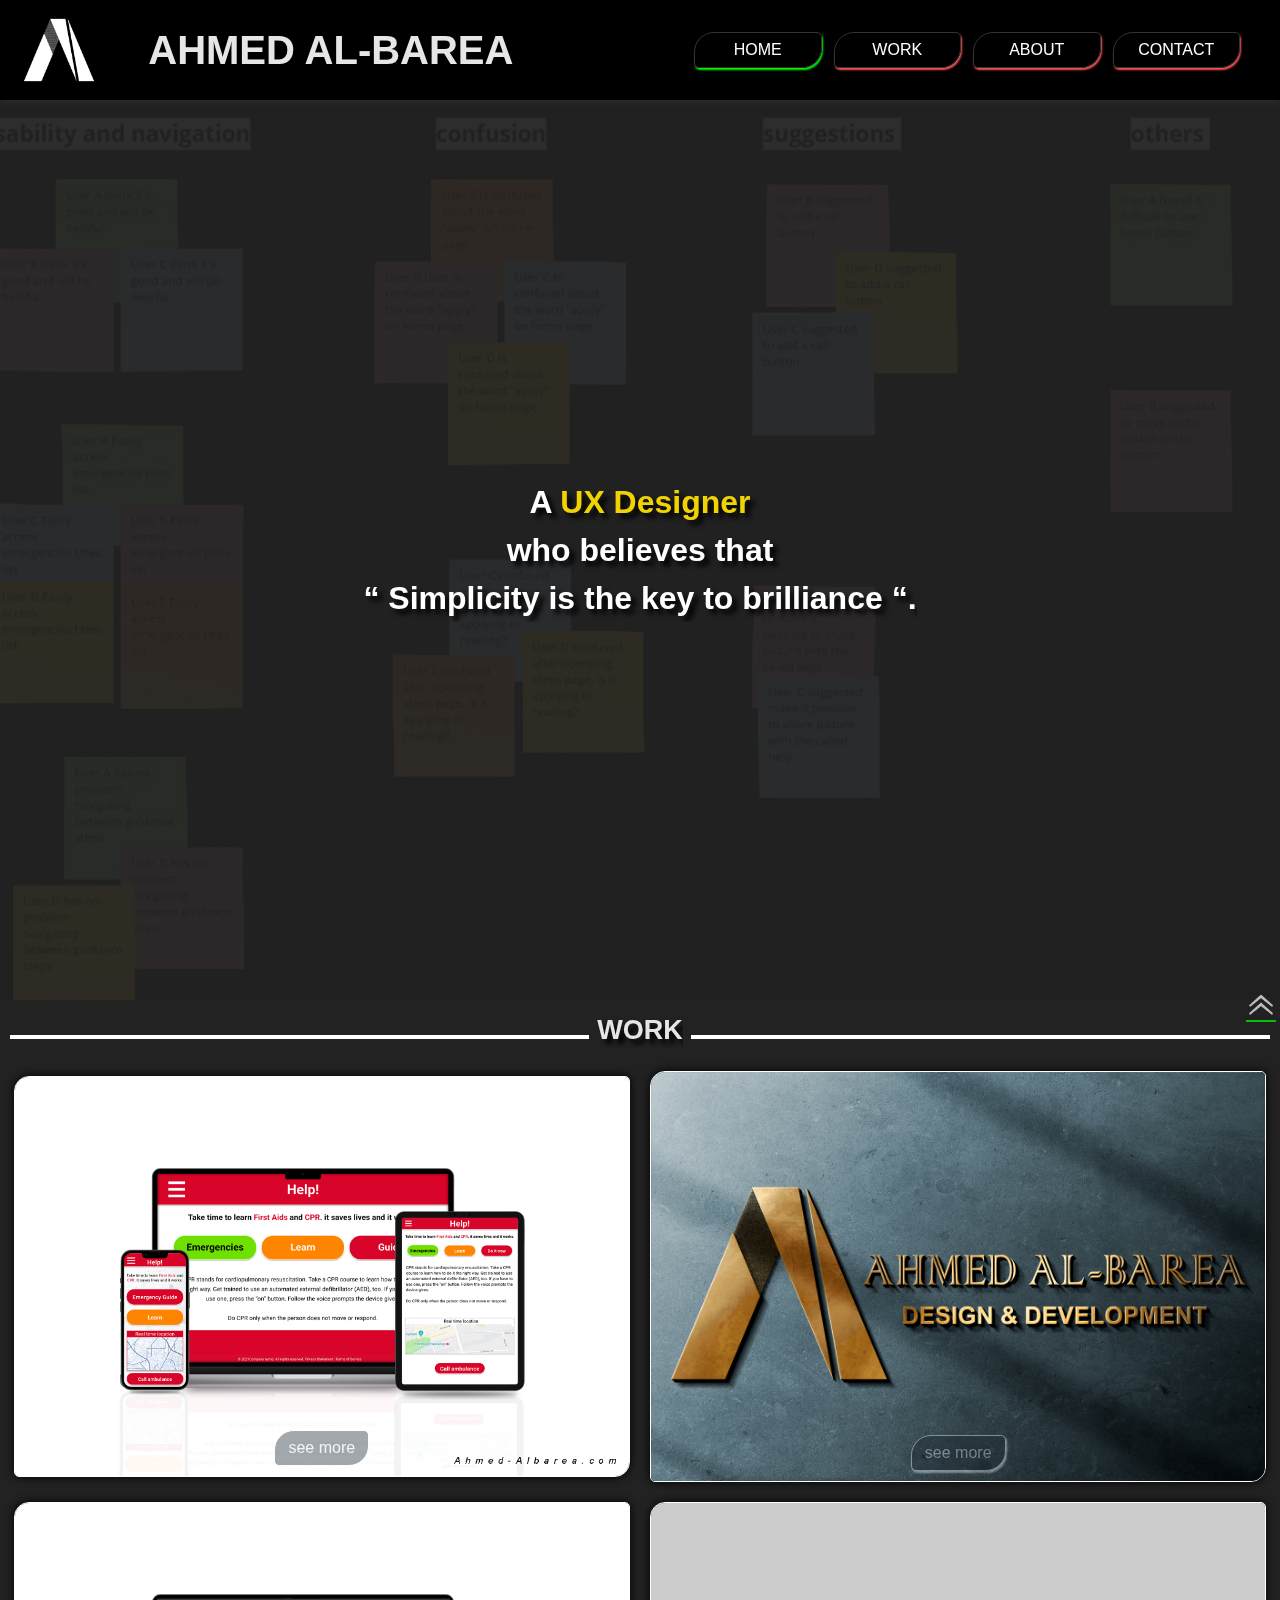
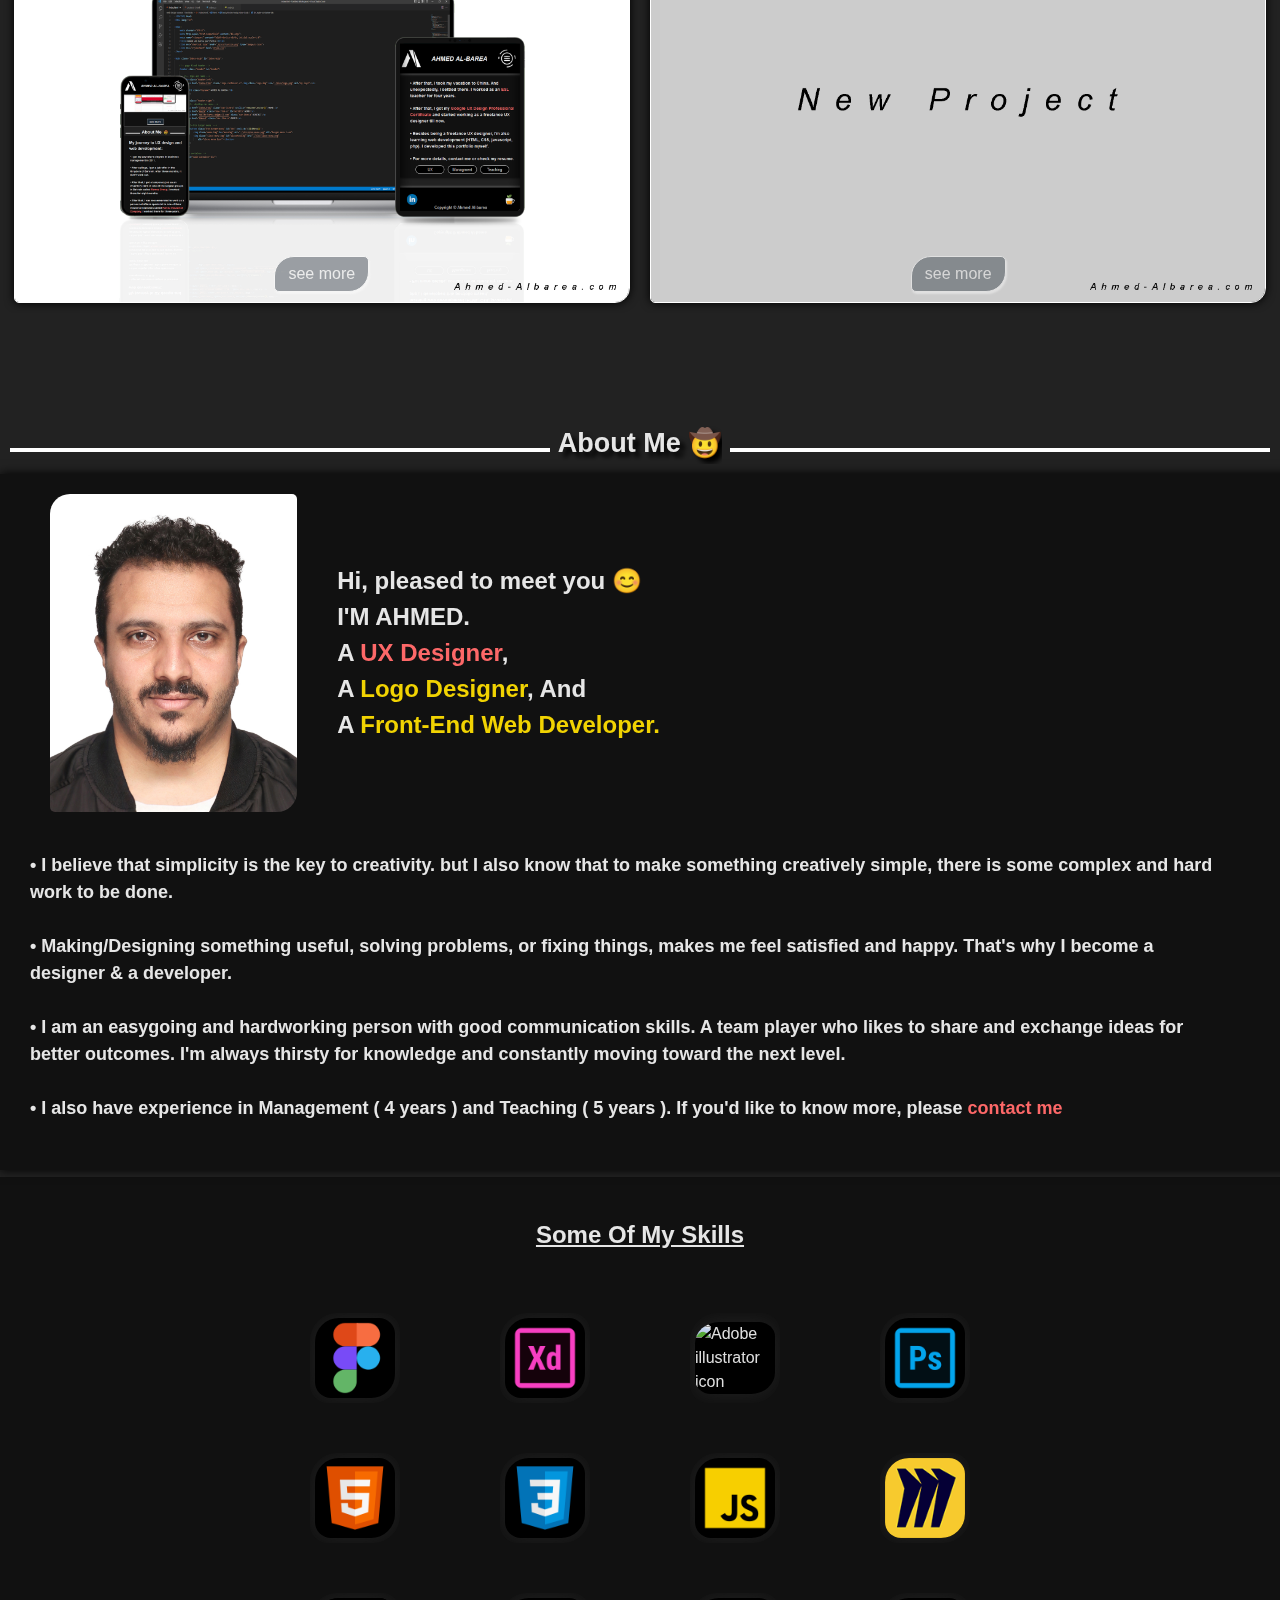
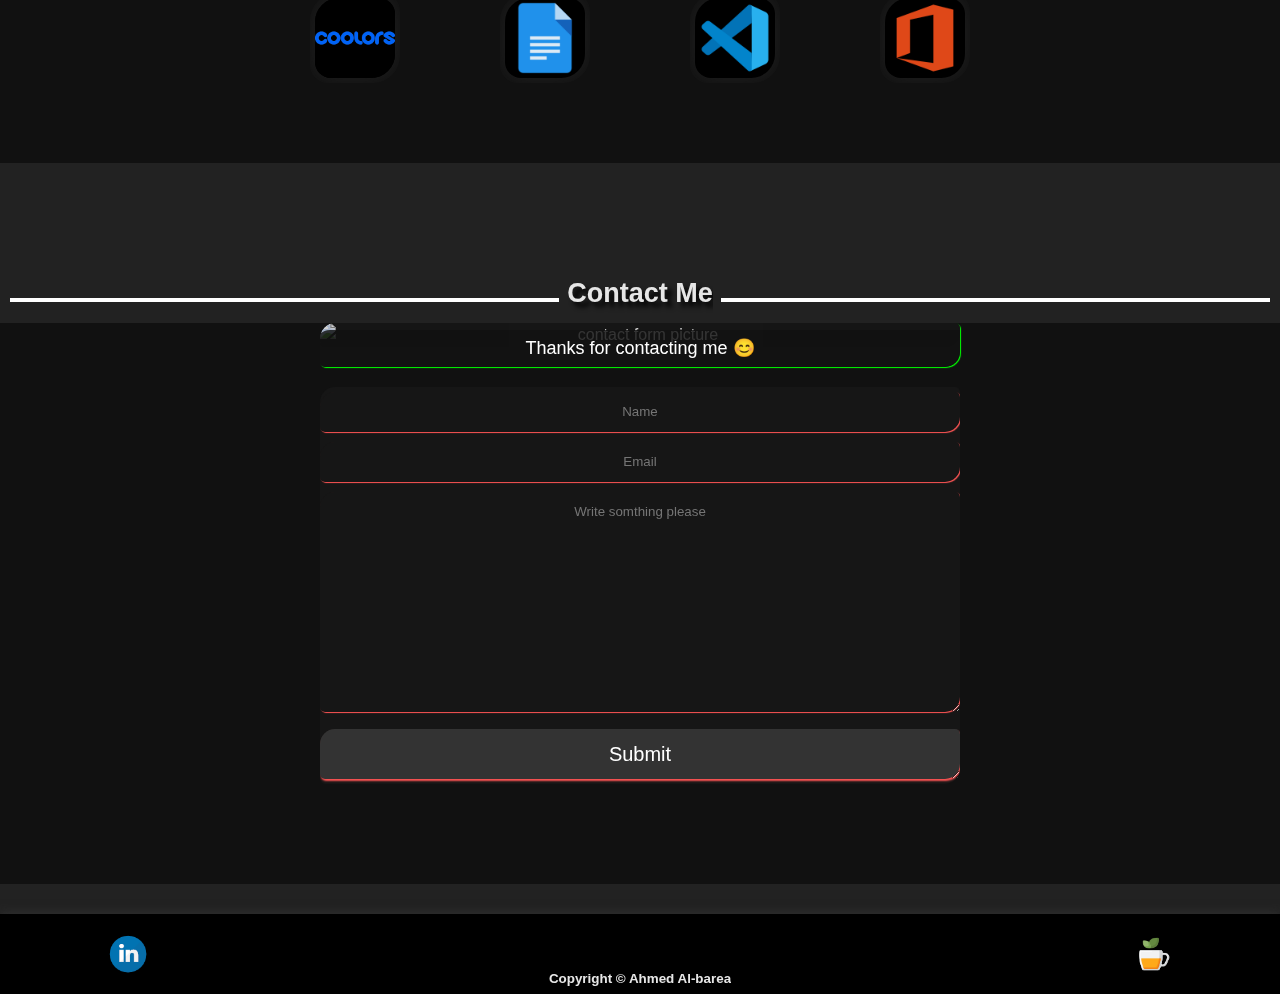
==== commit 4f11aca1: "home section updated" ====
--- a/index.html
+++ b/index.html
@@ -6,16 +6,16 @@
     <meta http-equiv="X-UA-Compatible" content="IE=edge">
     <meta name="viewport" content="width=device-width, initial-scale=1.0">
     <title>Ahmed Al-barea portfolio</title>
-    <link rel="shortcut icon" href="./pics/favicon.jpg" type="image/x-icon">
+    <link rel="shortcut icon" href="./pics/favicon.png" type="image/x-icon">
     <link rel="stylesheet" href="style.css">
     <!-- thumbnail -->
-    <meta property="og:title" content="Ahmed Albarea Portfolio"/>
-    <meta property="og:image" content="https://i.ibb.co/CvQBtnb/thumbnail2.png"/>
-    <meta property="og:description" content="Ahmed Albarea Portfolio"/>
-    <meta property="og:url" content="www.ahmed-albarea.com"/>
+    <meta property="og:title" content="Ahmed Albarea Portfolio" />
+    <meta property="og:image" content="https://i.ibb.co/S6msf4S/thumbnail.png" />
+    <meta property="og:description" content="Ahmed Albarea Portfolio" />
+    <meta property="og:url" content="www.ahmed-albarea.com" />
     <meta property="og:image:width" content="1200" />
-    <meta property="og:image:height" content="627"/>
-    <meta property="og:type" content="website"/>
+    <meta property="og:image:height" content="627" />
+    <meta property="og:type" content="website" />
 </head>
 
 <body class="index-body" id="index-body">
@@ -25,17 +25,19 @@
 
         <!-- logo and name -->
         <div class="header-left">
-            <a href="index.html" class="logo-container-a"><img class="logo-img" src="./pics/logo.jpg" alt="my logo"></a>
+            <a href="index.html" class="logo-container-a"><img class="logo-img" src="./pics/my-logo.png"
+                    alt="my logo"></a>
 
             <h1 class="myname">AHMED AL-BAREA</h1>
         </div>
 
         <div class="header-right">
             <!-- desktop nav menu -->
-            <a href="index.html" class="nav-item-a" onclick="removeUrlAnchor()">HOME</a>
-            <a href="#work" class="nav-item-a" id="workBtn">WORK</a>
-            <a href="mailto:barea.ab@gmail.com" class="nav-item-a">CONTACT</a>
-            <a href="#about" class="nav-item-a">ABOUT</a>
+            <a href="index.html" class="nav-item-a" id="home-btn-desktop">HOME</a>
+            <a href="#work" class="nav-item-a" id="work-btn-desktop">WORK</a>
+            <a href="#about" class="nav-item-a" id="about-btn-desktop">ABOUT</a>
+            <a href="#contact" class="nav-item-a" id="contact-btn-desktop">CONTACT</a>
+
 
             <!--btn burger menu  -->
             <button class="btn-burger-menu" id="btn" onclick="clickMenu()">
@@ -45,102 +47,121 @@
         </div>
     </header>
 
+
+    <!-- to change home nav button colors on scroll according to sections -->
+    <div class="onscrolldiv" id="onscrolldiv"></div>
+
+
     <!-- main container -->
     <div class="main-container-div">
 
 
         <!-- mobile menu -->
         <div class="mobile-menu-container" id="mobile-menu">
-            <a href="index.html" class="nav-item-a-mobile">HOME</a>
+            <a href="index.html" class="nav-item-a-mobile" id="mobile-home-btn">HOME</a>
+            <!-- no need clickMobileMenuItem for home button because it will reload the page -->
             <a href="#work" class="nav-item-a-mobile" id="mobile-work-btn" onclick="clickMobileMenuItem()">WORK</a>
-            <a href="mailto:barea.ab@gmail.com" class="nav-item-a-mobile" id="mobile-contact-btn"
+            <a href="#about" class="nav-item-a-mobile" id="mobile-about-btn" onclick="clickMobileMenuItem()">ABOUT</a>
+            <a href="#contact" class="nav-item-a-mobile" id="mobile-contact-btn"
                 onclick="clickMobileMenuItem()">CONTACT</a>
-            <a href="#about" class="nav-item-a-mobile" id="mobile-about-btn" onclick="clickMobileMenuItem()">ABOUT</a>
-        </div>
-
-        <!-- quote -->
-        <div class="quote-container">
-            <img class="quote-background" id="quote-background" src="./pics/quote-background.png" alt="quote background" >
-            <h1 class="quote">
-                A <span class="quote-highlight">UX Designer</span> and <span class="quote-highlight">Front End Developer</span> 
-                <br>who believes that 
-                <br>“ Simplicity is the key to brilliance “.
-            </h1>
-        </div>
-
-        <!-- just to go to work section -->
-        <div class="go-to-Work" id="work"></div>
-
-        <!-- Section work title -->
-        <div class="section-title-container">
-            <div class="left-line"></div>
-            <div class="middle-line">
-                <h2 class="title-text">WORK</h2>
-            </div>
-            <div class="right-line"></div>
-        </div>
-
-
-        <span class="temporary-span">
-            So far only the first project is complete. I'm working on the others. thank you for your understanding
-        </span>
-
-
-        <!-- first two projects layout -->
-        <div class="projecs-layout-container">
-            <!-- projects 1 box -->
-            <a href="./project-help-cpr.html" class="project-box">
-                <img class="project-img" src="./projects-list/project-1-box.png" alt="">
-                <h2 class="project-title">HELP-CPR
-                </h2>
-                <h3 class="project-summary">HELP-CPR is a responsive website where anyone can learn first aid procedures or
-                    be guided in a real emergency situation.
-                </h3>
-                <span class="open-project">see more</span>
-            </a>
-
-            <!-- projects 2 box -->
-            <a href="#work" class="project-box">
-                <img class="project-img" src="./projects-list/project-2-box.png" alt="">
-                <h2 class="project-title">My portfolio</h2>
-                <h3 class="project-summary">This is the story of my portfolio and how I developed it from scratch, starting with 0% web development experience. 
-                </h3>
-                <span class="open-project">see more</span>
-            </a>
-        </div>
-
-
-
-         <!-- second two projects layout -->
-         <div class="projecs-layout-container">
-            <!-- projects 3 box -->
-            <a href="#work" class="project-box">
-                <img class="project-img" src="./projects-list/project-3-box.png" alt="">
-                <h2 class="project-title">My Logo
-                </h2>
-                <h3 class="project-summary">This is the story of how I designed my logo for my portfolio.
-                </h3>
-                <span class="open-project">see more</span>
-            </a>
-
-            <!-- projects 4 box -->
-            <a href="#work" class="project-box">
-                <img class="project-img" src="./projects-list/project-4-box.png" alt="">
-                <h2 class="project-title">New Project</h2>
-                <h3 class="project-summary"> 
-                </h3>
-                <span class="open-project">see more</span>
-            </a>
-        </div>
-
-    <!-- 
+        </div>
+
+
+        <div class="home-section" id="home-section">
+
+            <!-- quote -->
+            <div class="quote-container" id="quote-container">
+                <img class="quote-background" id="quote-background" src="./pics/quote-background.png"
+                    alt="quote background">
+                <img class="quote-background" id="quote-background2" src="./pics/quote-background2.png"
+                    alt="quote background">
+                <img class="quote-background" id="quote-background3" src="./pics/quote-background3.png"
+                    alt="quote background">
+                <h1 class="quote">
+                    A <span class="quote-highlight" id="designer-developer"></span>
+                    <br>who believes that
+                    <br>“ Simplicity is the key to brilliance “.
+                </h1>
+            </div>
+        </div> <!-- end of home section -->
+
+
+        <div class="work-section" id="work-section">
+
+            <!-- just to go to work section -->
+            <div class="go-to-section" id="work"></div>
+
+            <!-- Section work title -->
+            <div class="section-title-container">
+                <div class="left-line"></div>
+                <div class="middle-line">
+                    <h2 class="title-text">WORK</h2>
+                </div>
+                <div class="right-line"></div>
+            </div>
+
+
+
+            <!-- first two projects layout -->
+            <div class="projecs-layout-container">
+                <!-- projects 1 box -->
+                <a href="./project-help-cpr.html" class="project-box">
+                    <img class="project-img" src="./projects-list/project-help-box.png" alt="">
+                    <h2 class="project-title">HELP-CPR
+                    </h2>
+                    <h3 class="project-summary">HELP-CPR is a responsive website where anyone can learn first aid
+                        procedures
+                        or
+                        be guided in a real emergency situation.
+                    </h3>
+                    <span class="open-project">see more</span>
+                </a>
+
+                <!-- projects 2 box -->
+                <a href="./project-my-logo.html" class="project-box">
+                    <img class="project-img" src="./projects-list/project-logo-box.png" alt="">
+                    <h2 class="project-title">My Logo
+                    </h2>
+                    <h3 class="project-summary">This is the story of how I designed my logo for my portfolio.
+                    </h3>
+                    <span class="open-project">see more</span>
+                </a>
+            </div>
+
+
+
+            <!-- second two projects layout -->
+            <div class="projecs-layout-container">
+                <!-- projects 3 box -->
+                <a href="#work" class="project-box">
+                    <img class="project-img" src="./projects-list/project-portfolio-box.png" alt="">
+                    <h2 class="project-title">My portfolio (in progress)</h2>
+                    <h3 class="project-summary">
+                        Project is in progress
+                        <br>
+                        This is the story of how I developed my portfolio from scratch.
+                    </h3>
+                    <span class="open-project">see more</span>
+                </a>
+
+                <!-- projects 4 box -->
+                <a href="#work" class="project-box">
+                    <img class="project-img" src="./projects-list/project-new-box.png" alt="">
+                    <h2 class="project-title">New Project coming soon</h2>
+                    <h3 class="project-summary">
+                    </h3>
+                    <span class="open-project">see more</span>
+                </a>
+            </div>
+
+            <!-- 
         To do the next row for the next two projects , 
         you must copy  <div class="projecs-layout-container"> and everything inside it
         then rename things and use them for next projects,
         - dont forget thet they have some general style like img width, so don't miss it up. 
      -->
-     
-
+
+        </div> <!-- End of work section -->
 
     </div> <!-- End of main container -->
 
@@ -149,79 +170,141 @@
     <div class="divider-before"></div>
 
 
-
-    <!-- just to  go to about section -->
-    <div class="go-to-about" id="about"></div>
-
-    <!-- Section About title -->
-    <div class="section-title-container">
-        <div class="left-line"></div>
-        <div class="middle-line">
-            <h2 class="title-text">About Me &#129312;</h2>
-        </div>
-        <div class="right-line"></div>
-    </div>
-
-    <!-- About container  -->
-    <div class="about-container">
-        <div class="about-pic-welcome-container">
-            <img class="my-pic" src="./pics/my-picture.jpg" alt="my personal picture" >
-            <h2 class="about-welcome">
-                Hi, Thank you for coming here.
+    <div class="about-section" id="about-section">
+
+        <!-- just to  go to about section -->
+        <div class="go-to-section" id="about"></div>
+
+        <!-- Section About title -->
+        <div class="section-title-container">
+            <div class="left-line"></div>
+            <div class="middle-line">
+                <h2 class="title-text">About Me &#129312;</h2>
+            </div>
+            <div class="right-line"></div>
+        </div>
+
+        <!-- About container  -->
+        <div class="about-container">
+            <div class="about-pic-welcome-container">
+                <img class="my-pic" src="./pics/my-picture.jpg" alt="my personal picture">
+                <h2 class="about-welcome">
+                    Hi, pleased to meet you &#x1F60A;
+                    <br>
+                    I'M AHMED.
+                    <br>
+                    A <a class="about-links" href="https://coursera.org/share/67a9920cc1781717d8fcaa21999b6abf"
+                        target="_blank">UX Designer</a>,
+                    <br>A <span class="highlighted-text">Logo Designer</span>, And
+                    <br>A <span class="highlighted-text">Front-End Web Developer.</span>
+                </h2>
+            </div>
+
+            <h4 class="about-details">
+                &bull; I believe that simplicity is the key to creativity. but I also know that to make something
+                creatively
+                simple, there is some complex and hard work to be done.
                 <br>
-                I'M AHMED.
+                <br>&bull; Making/Designing something useful, solving problems, or fixing things, makes me feel
+                satisfied
+                and happy. That's why I become a designer & a developer.
                 <br>
-                 A <a class="about-links"  href="https://coursera.org/share/67a9920cc1781717d8fcaa21999b6abf"
-                target="_blank">Professional UX Designer</a> and intermediate <span class="highlighted-text">Front-End Web Developer.</span>
-            </h2>
-        </div>
-        
-        <h4 class="about-details">
-            &bull; I believe that simplicity is the key to creativity. but I also know that to make something creatively simple, there is some complex and hard work to be done. 
-
+                <br>&bull; I am an easygoing and hardworking person with good communication skills. A team player who
+                likes
+                to share and exchange ideas for better outcomes. I'm always thirsty for knowledge and constantly moving
+                toward the next level.
+                <br>
+                <br>&bull; I also have experience in Management ( 4 years ) and Teaching ( 5 years ). If you'd like to
+                know more, please <a class="about-links" href="#contact">contact me</a>
+            </h4>
             <br>
-            <br>&bull; Making/Designing something useful, solving problems, or fixing things, makes me feel satisfied and happy. That's why I become a designer & a developer.
-
             <br>
-            <br>&bull; I am an easygoing and hardworking person with good communication skills. A team player who likes to share and exchange ideas for better outcomes. I'm always thirsty for knowledge and always try to reach the next level.
-
-            <br>
-            <br>&bull; I also have experience in Management and Teaching. If you would like to know more, please <a class="about-links" href="mailto:barea.ab@gmail.com">contact me</a>
-        </h4>
-        <br>
-        <br>
-    </div>
-
-    <!-- skills section -->
-    <section class="my-skills-section">
-        <h2 class="my-skills-title">Some Of My Skills</h2>
-
-        <div class="skills-grid">
-            <img class="skills-icons" src="./toolkit-icons/figma-.png" alt="figma icon" title="Figma">
-            <img class="skills-icons" src="./toolkit-icons/adobe-xd.png" alt="Adobe XD icon" title="Adobe XD">
-            <img class="skills-icons" src="./toolkit-icons/photoshop-.png" alt="Photoshop icon" title="Photoshop">
-            <img class="skills-icons" src="./toolkit-icons/html-5-.png" alt="HTML icon" title="HTML">
-        </div>
-        <!-- the row with three items has margin in the HTML code -->
-        <div class="skills-grid">
-            <img class="skills-icons" src="./toolkit-icons/css3-.png" alt="CSS icon" title="CSS" style="margin-left: 50px;">
-            <img class="skills-icons" src="./toolkit-icons/javascript-.png" alt="javascript icon" title="javascript">
-            <img class="skills-icons" src="./toolkit-icons/miro-logos-.png" alt="Miro icon" title="Miro" style="margin-right: 50px;">
-        </div>
-        <div class="skills-grid">
-            <img class="skills-icons" src="./toolkit-icons/coolors-logo-white-bg.png" alt="coolors icon" title="Coolors">
-            <img class="skills-icons" src="./toolkit-icons/google-doc.png" alt="Google doc icon" title="Google doc">
-            <img class="skills-icons" src="./toolkit-icons/visual-studio-code-.png" alt="visual studio code icon" title="visual studio code">
-            <img class="skills-icons" src="./toolkit-icons/ms-office.png" alt="Ms office icon" title="Ms office">
-        </div>
-    </section>
+        </div>
+
+        <!-- skills section -->
+        <section class="my-skills-section">
+            <h2 class="my-skills-title">Some Of My Skills</h2>
+
+            <div class="skills-grid">
+                <div class="skill-icon-container"><img class="skills-icons" src="./toolkit-icons/figma-.png"
+                        alt="figma icon" title="Figma"></div>
+                <div class="skill-icon-container"><img class="skills-icons" src="./toolkit-icons/adobe-xd.png"
+                        alt="Adobe XD icon" title="Adobe XD"></div>
+                <div class="skill-icon-container"><img class="skills-icons" src="./toolkit-icons/adobe-illustrator.png"
+                        alt="Adobe illustrator icon" title="Adobe illustrator"></div>
+                <div class="skill-icon-container"><img class="skills-icons" src="./toolkit-icons/photoshop-.png"
+                        alt="Photoshop icon" title="Photoshop"></div>
+                <div class="skill-icon-container"><img class="skills-icons" src="./toolkit-icons/html-5-.png"
+                        alt="HTML icon" title="HTML"> </div>
+                <div class="skill-icon-container"><img class="skills-icons" src="./toolkit-icons/css3-.png"
+                        alt="CSS icon" title="CSS"></div>
+                <div class="skill-icon-container"><img class="skills-icons" src="./toolkit-icons/javascript-.png"
+                        alt="javascript icon" title="javascript"> </div>
+                <div class="skill-icon-container"><img class="skills-icons" src="./toolkit-icons/miro-logos-.png"
+                        alt="Miro icon" title="Miro"></div>
+                <div class="skill-icon-container"><img class="skills-icons"
+                        src="./toolkit-icons/coolors-logo-black-bg.png" alt="coolors icon" title="Coolors"></div>
+                <div class="skill-icon-container"><img class="skills-icons" src="./toolkit-icons/google-doc.png"
+                        alt="Google doc icon" title="Google doc"></div>
+                <div class="skill-icon-container"><img class="skills-icons"
+                        src="./toolkit-icons/visual-studio-code-.png" alt="visual studio code icon"
+                        title="visual studio code"></div>
+                <div class="skill-icon-container"><img class="skills-icons" src="./toolkit-icons/ms-office.png"
+                        alt="Ms office icon" title="Ms office"></div>
+            </div>
+        </section>
+
+    </div> <!-- end of about section -->
+
+
+    <div class="divider-before"></div>
+
+
+    <div class="contact-section" id="contact-section">
+
+        <!-- just to  go to contact section -->
+        <div class="go-to-section" id="contact"></div>
+
+        <!-- Section contact title -->
+        <div class="section-title-container">
+            <div class="left-line"></div>
+            <div class="middle-line">
+                <h2 class="title-text">Contact Me</h2>
+            </div>
+            <div class="right-line"></div>
+        </div>
+
+
+        <!-- contact form section -->
+        <div class="contact-form-section">
+            <div class="contact-form-container">
+                <div class="contact-img-container">
+                    <img src="./pics/contact-form-pic.png" alt="contact form picture" class="contact-img">
+                    <p class="contact-quote">Thanks for contacting me &#x1F60A; </p>
+                </div>
+
+                <form action="https://getform.io/f/b31699da-453b-48bc-a9fc-6e61442fc037" method="post"
+                    class="contact-form" id="form" target="_blank">
+                    <input type="text" name="name" placeholder="Name" id="contact-name" required maxlength="20">
+                    <input type="email" name="email" placeholder="Email" id="contact-email" required maxlength="50">
+                    <textarea name="message" cols="30" rows="10" placeholder="Write somthing please"
+                        id="contact-message" required maxlength="2000"></textarea>
+                    <button type="submit" class="contact-submit-btn" id="contact-btn"
+                        onclick="clearMessage()">Submit</button>
+                </form>
+
+            </div>
+        </div>
+
+    </div> <!-- end of contact section -->
+
 
 
     <!-- footer -->
     <footer class="footer" id="index-footer">
 
         <div class="footer-left footer-div">
-            <a class="linkedin-a" href="https://www.linkedin.com/in/ahmed-ali-49a061223?lipi=urn%3Ali%3Apage%3Ad_flagship3_profile_view_base_contact_details%3BLLTN0OodRJSd0G4rEEV5pw%3D%3D" target="_blank">
+            <a class="linkedin-a" href="https://www.linkedin.com/in/ahmed-al-barea-49a061223/" target="_blank">
                 <img class="linkedin-img" src="./pics/linkedin.png" alt="my linkedin"></a>
         </div>
         <div class="footer-middle footer-div">
@@ -229,7 +312,8 @@
             </h6>
         </div>
         <div class="footer-right footer-div">
-            <a class="coffee-a"  href="https://paypal.me/AhmedBarea?country.x=C2&locale.x=en_US" title="How about some tea!" target="_blank">
+            <a class="coffee-a" href="https://paypal.me/AhmedBarea?country.x=C2&locale.x=en_US"
+                title="How about some tea!" target="_blank">
                 <img class="coffee-img" src="./pics/coffee.png" alt="buy me a coffee"> </a>
         </div>
 
@@ -241,10 +325,10 @@
     </a>
 
 
-   
-   <!-- script -->
+    <!-- script -->
     <script src="script.js"></script>
-    
+
+
 </body>
 
 </html>--- a/style.css
+++ b/style.css
@@ -1,8 +1,14 @@
 :root {
-    --link-text-color :#fd6868;
+    --link-text-color: #fd6868;
     --link-hover-bottom-border: 1px solid #999;
     --divider-before: 100px;
     --divider-after: 100px;
+
+    /* 	this is for small gallery img scale value */
+    --scale: 1.2;
+
+    /* 	to avoid cutting top and bottom images of gallery when they scale, make sure they have enough padding by changing this value  */
+    --top-bottom-padding: 50px 0;
 }
 
 * {
@@ -52,21 +58,17 @@
 }
 
 
-/* temporary spans */
-.temporary-span {
-    color: #e5ff00;
-    width: 100%;
-    text-align: center;
-    display: flex;
-    align-items: center;
-    justify-content: center;
-    padding: 50px 0px;
-    font-size: large;
-}
-
-
 .index-body {
     background-color: #222;
+}
+
+.onscrolldiv {
+    width: 100%;
+    height: 20vh;
+    background: none;
+    position: fixed;
+    top: 40vh;
+    z-index: -100;
 }
 
 .project-body {
@@ -94,9 +96,8 @@
 .myname {
     width: 100%;
     height: fit-content;
-    font-family: 'Inter', Arial, Helvetica, sans-serif;
-    font-style: italic;
-    font-weight: 800;
+    font-family: sans-serif;
+    font-weight: 700;
     font-size: 40px;
     text-overflow: ellipsis;
     display: flex;
@@ -134,29 +135,29 @@
     margin-left: 12px;
     padding: 5px 5px;
     text-align: center;
-    /* color: #fff; */
-    width: 95px;
-    height: fit-content;
-    border: 1px solid #FFFFFF;
+    color: #fff;
+    width: 150px;
+    min-width: 95px;
+    height: fit-content;
+    border: 1px solid #333;
     box-sizing: border-box;
-    box-shadow: 1px 2px 2px #fff;
+    box-shadow: 1px 2px 2px #ff5555;
     display: block;
-    border-radius: 20px 5px ;
+    border-radius: 20px 5px;
 }
 
 .nav-item-a:hover {
     background-color: #fff;
     color: #000;
     box-shadow: 1px 2px 2px #ff5555;
-    transition: 0.5s;
-}
-
-
-/* #nav-item-a-current {
-    background-color: #fff;
-    color: #000;
-    box-shadow: 1px 2px 2px #00ff00;
-} */
+    transition: 0.3s;
+}
+
+.nav-item-a:active {
+    background-color: #dcdcdc;
+    transition: 0.1s;
+}
+
 
 .main-container-div {
     width: 100vw;
@@ -174,18 +175,24 @@
     display: flex;
     align-items: center;
     justify-content: center;
-    /* background-color: #222; */
     text-align: center;
     min-height: 100vh;
 }
 
 .quote-background {
     width: max-content;
+    object-fit: cover;
     position: fixed;
     top: 100px;
     z-index: -1;
-    opacity: 0.5;
+    opacity: 0.05;
     transition: 1s;
+}
+
+/* to change home section according to jobs names  */
+#quote-background2,
+#quote-background3 {
+    opacity: 0;
 }
 
 .quote {
@@ -201,10 +208,14 @@
     color: #f1d302;
 }
 
+/* it's the same quote highlight, but this id for js code */
+#designer-developer {
+    opacity: 0;
+    transition: 1.5s;
+}
 
 /* go to work div */
-
-.go-to-Work {
+.go-to-section {
     width: 100%;
     position: relative;
     bottom: 95px;
@@ -272,13 +283,15 @@
     position: relative;
     align-items: center;
     justify-content: center;
-    min-width: 49vw;
+    /* all pictures must be the same size or similar aspect ratio */
+    width: 48vw;
+    min-width: 48vw;
     height: fit-content;
     margin: 10px;
     background-color: #111;
     border: 1px solid #fff;
     box-shadow: 0px 0px 10px #000;
-    border-radius: 20px 5px ;
+    border-radius: 15px 5px;
 }
 
 .project-img {
@@ -287,13 +300,15 @@
 
 .project-title {
     position: absolute;
+    display: flex;
+    align-items: center;
+    justify-content: center;
     top: 5%;
     bottom: auto;
     word-wrap: break-word;
     width: 98%;
     height: 25%;
     text-align: center;
-    /* color: #fff; */
     font-size: 2vw;
     opacity: 0;
 }
@@ -320,7 +335,6 @@
     margin-bottom: 10px;
     padding: 5px 5px;
     text-align: center;
-    /* color: #fff; */
     width: 95px;
     height: fit-content;
     border: 1px solid #FFFFFF;
@@ -328,14 +342,14 @@
     box-shadow: 1px 2px 2px #fff;
     background-color: #1C2833;
     opacity: 0.4;
-    border-radius: 20px 5px ;
+    border-radius: 20px 5px;
 }
 
 #share-project-btn {
     position: absolute;
-    top: 2px;
+    bottom: 2px;
     right: 10px;
-    box-shadow:  0px 2px  #00ff00;
+    box-shadow: 0px 2px #00ff00;
     width: 35px;
     height: 35px;
     background: #000;
@@ -354,7 +368,6 @@
     opacity: 1;
     align-items: center;
     justify-content: center;
-    /* color: #fff; */
     transition: 0.5s;
 }
 
@@ -384,12 +397,6 @@
 
 /* end of hover effect for project box  */
 
-.go-to-about {
-    width: 100%;
-    position: relative;
-    bottom: 95px;
-    z-index: -1;
-}
 
 .about-container {
     display: inline-block;
@@ -413,6 +420,7 @@
     width: 250px;
     margin: 20px;
     border-radius: 20px 5px;
+    pointer-events: none;
 }
 
 .about-welcome {
@@ -420,6 +428,7 @@
     padding-left: 20px;
     padding-right: 20px;
 }
+
 .about-details {
     width: 94%;
     font-family: Arial, Helvetica, sans-serif;
@@ -429,15 +438,24 @@
 .about-links {
     color: var(--link-text-color)
 }
+
 .about-links:hover {
     border-bottom: var(--link-hover-bottom-border);
 }
 
 
-/* skills section */
+/* skills section desktop */
 
 .my-skills-section {
-   background: #111;
+    display: flex;
+    flex-direction: column;
+    justify-content: center;
+    align-items: center;
+    background: #111;
+    padding: 40px 0;
+    width: 100%;
+    height: 600px;
+    max-height: max-content;
 }
 
 .my-skills-title {
@@ -450,22 +468,218 @@
 }
 
 .skills-grid {
-    display: flex;
+    display: grid;
+    width: fit-content;
+    grid-template-columns: auto auto auto auto;
+    gap: 50px 100px;
+    padding: 40px;
+    position: relative;
+    justify-content: center;
+    align-items: center;
+    background: none;
+}
+
+.skills-grid :first-child:hover {
+    background-image: conic-gradient(rgb(0, 255, 0, 1) 90%, #000 0%);
+}
+
+.skills-grid :nth-child(2):hover {
+    background-image: conic-gradient(rgb(0, 255, 0, 1) 85%, #000 0%);
+}
+
+.skills-grid :nth-child(3):hover {
+    background-image: conic-gradient(rgb(0, 255, 0, 1) 75%, #000 0%);
+}
+
+.skills-grid :nth-child(4):hover {
+    background-image: conic-gradient(rgb(0, 255, 0, 1) 65%, #000 0%);
+}
+
+.skills-grid :nth-child(5):hover {
+    background-image: conic-gradient(rgb(0, 255, 0, 1) 90%, #000 0%);
+}
+
+.skills-grid :nth-child(6):hover {
+    background-image: conic-gradient(rgb(0, 255, 0, 1) 70%, #000 0%);
+}
+
+.skills-grid :nth-child(7):hover {
+    background-image: conic-gradient(rgb(0, 255, 0, 1) 60%, #000 0%);
+}
+
+.skills-grid :nth-child(8):hover {
+    background-image: conic-gradient(rgb(0, 255, 0, 1) 95%, #000 0%);
+}
+
+.skills-grid :nth-child(9):hover {
+    background-image: conic-gradient(rgb(0, 255, 0, 1) 95%, #000 0%);
+}
+
+.skills-grid :nth-child(10):hover {
+    background-image: conic-gradient(rgb(0, 255, 0, 1) 100%, #000 0%);
+}
+
+.skills-grid :nth-child(11):hover {
+    background-image: conic-gradient(rgb(0, 255, 0, 1) 90%, #000 0%);
+}
+
+.skills-grid :nth-child(12):hover {
+    background-image: conic-gradient(rgb(0, 255, 0, 1) 90%, #000 0%);
+}
+
+
+.skill-icon-container {
+    display: flex;
+    justify-content: center;
+    align-items: center;
+    position: relative;
+    width: 90px;
+    height: 90px;
+    opacity: 0.97;
+    border-radius: 30% 20%;
+    animation: skillsAnimation 1s infinite;
+}
+
+@keyframes skillsAnimation {
+    0% {
+        scale: 1.05;
+    }
+}
+
+.skills-icons {
+    position: absolute;
+    width: 80px;
+    margin: 0;
+    padding: 0;
+    opacity: 1;
+    background: #000 !important;
+    border-radius: 30% 20%;
+    z-index: 100;
+    box-shadow: 0px 0px 20px #222;
+}
+
+
+/* contact form  */
+.contact-form {
+    /* remove duplicated shadows or borders */
+    border: none !important;
+    box-shadow: none !important;
+    overflow: hidden;
+    height: max-content;
+}
+
+.contact-form-section {
+    width: 100%;
+    height: fit-content;
+    padding-bottom: 100px;
+    min-height: fit-content;
+    background: #111;
+    display: flex;
+    justify-content: center;
+    overflow: hidden;
+}
+
+.contact-form-container {
+    display: flex;
+    flex-direction: column;
+    justify-content: center;
+    align-items: center;
+    padding: 0 10px;
+    width: 50%;
+    position: relative;
+    overflow: hidden;
+}
+
+.contact-img-container {
+    margin: 0;
+    margin-bottom: 20px;
+    height: fit-content;
+    max-height: 150px;
+    padding-bottom: 20px;
+    position: relative;
+    display: flex;
+    flex-direction: column;
+    justify-content: center;
+    align-items: center;
+    box-shadow: 1px 1px 1px #00ff00 !important;
+}
+
+.contact-img-container img {
+    width: 100%;
+    height: fit-content;
+    object-fit: cover;
+    filter: blur(0.7px);
+    opacity: 0.8;
+    box-shadow: none !important;
+}
+
+.contact-img-container p {
+    position: absolute;
+    bottom: 0;
+    width: 100%;
+    line-height: 1.5;
+    padding: 5px;
     text-align: center;
-    grid-template-columns: auto auto auto auto;
-    justify-content: center;
-}
-
-.skills-icons {
-    /* the row with three items has margin in the HTML code */
-    width: 60px;
-    margin: 10px 5px;
-    border: 0.5px solid #444;
-    border-radius: 8px 8px;
-    margin-top: 20px;
-    margin-right: 50px;
-    margin-left: 50px;
-}
+    font-size: 18px;
+    background-color: rgb(17, 17, 17, 0.82) !important;
+}
+
+.contact-form-container :nth-child(n) {
+    width: 100%;
+    color: #fff;
+    text-align: center;
+    background: #161616;
+    border-radius: 15px 5px;
+    box-shadow: 1px 1px 1px #ff5555;
+    border: none;
+}
+
+/*  style if input not empty (if it shows placeholder) */
+.contact-form-container :nth-child(n):not(:placeholder-shown) {
+    box-shadow: 1px 1px 1px #00ff00;
+}
+
+.contact-form-container input,
+textarea,
+button {
+    padding: 10px 0;
+    margin: 5px 0;
+    resize: vertical;
+}
+
+.contact-form-container input:focus {
+    outline: none;
+}
+
+.contact-form-container textarea:focus {
+    outline: none;
+}
+
+.contact-form-container button {
+    background: #333 !important;
+    color: #fff !important;
+    box-shadow: 1px 2px 2px #ff5555 !important;
+    font-size: 20px;
+    cursor: pointer;
+    display: flex;
+    justify-content: center;
+    align-items: center;
+}
+
+.contact-form-container button:hover {
+    box-shadow: 1px 2px 2px #00ff00 !important;
+    color: #fff !important;
+    transition: 0.2s;
+}
+
+.contact-form-container button:active {
+    background: #000 !important;
+    box-shadow: 1px 2px 2px #ff5555 !important;
+    transition: 0.1s;
+}
+
+
+
 
 /* go to top btn */
 #toTopBtn-container {
@@ -495,7 +709,7 @@
 
 /* project-page style start */
 
-.banner {
+.banner-container {
     width: 100vw;
     height: 500px;
     display: flex;
@@ -512,18 +726,16 @@
 }
 
 .bannerbg {
+    width: max-content;
     position: absolute;
-    height: 500px;
-    width: 100%;
+    height: auto;
 }
 
 .project-intro-container {
     width: 100%;
-    /* color: #fff; */
-    display: flex;
-    align-items: center;
-    justify-content: center;
-    /* background-color: #000; */
+    display: flex;
+    align-items: center;
+    justify-content: center;
 }
 
 .project-intro-text {
@@ -535,7 +747,6 @@
 .case-container {
     display: flex;
     justify-content: center;
-    /* background-color: rgb(77, 79, 255); */
     width: 100%;
     height: fit-content;
     position: relative;
@@ -574,7 +785,8 @@
     border-radius: 20px 5px;
 }
 
-#overview-btn:hover{ /*hover btn */
+#overview-btn:hover {
+    /*hover btn */
     color: #f1d302;
 }
 
@@ -586,7 +798,8 @@
     border-radius: 20px 5px;
 }
 
-#story-btn:hover{ /*hover btn */
+#story-btn:hover {
+    /*hover btn */
     color: #f1d302;
 }
 
@@ -623,7 +836,7 @@
 .overview-and-story-steps {
     color: #cccccc;
     min-width: fit-content;
-    margin-bottom: 10px; 
+    margin-bottom: 10px;
     margin-top: 100px;
     font-size: 23px;
     text-decoration-line: underline;
@@ -633,18 +846,260 @@
 .overview-and-story-img {
     width: 60%;
     margin: 10px 0;
-    border-radius: 30px 5px ;
-}
+    border-radius: 30px 5px;
+}
+
+
+/* slide style start */
+
+.slide-container-li {
+    border-bottom: 1px solid #333;
+    width: 100vw;
+    display: flex;
+    justify-content: center;
+    align-items: center;
+    flex-direction: column;
+}
+
+.slide-container-li :first-child {
+    display: inline;
+    width: 60vw;
+}
+
+.slide-container-li>* {
+    display: none;
+    width: 60vw;
+}
+
+.slide-btn {
+    cursor: pointer;
+    margin: 0 80px;
+    width: fit-content;
+    height: fit-content;
+    background: none;
+    border: none;
+    resize: none;
+}
+
+.slide-btn img {
+    width: 70px;
+    height: 45px;
+    display: block;
+    margin-left: auto;
+    margin-right: auto;
+    border-radius: 7px;
+    border: 0.5px solid #555;
+    border-top: none;
+}
+
+.slide-btn img:active {
+    background: rgba(12, 209, 71, 0.2);
+    border-color: #00ff00;
+}
+
+/* slide style end */
+
+
+/*  ************************************** */
+
+
+/* small gallery style start ( small gallery - only 2 columns ) */
+
+
+.gallery-container {
+    background: none;
+    padding: var(--top-bottom-padding);
+    margin: 0 80px;
+    overflow: hidden;
+}
+
+.gallery-columns {
+    width: 50%;
+    line-height: 0;
+    float: left;
+    margin: 0;
+    overflow-x: visible;
+
+}
+
+.gallery-columns img {
+    width: 100%;
+}
+
+/* desktop screen */
+.gallery-columns img:hover {
+    /* don't increase scale or pictures on the edges will go off the viewport	 */
+    -moz-transform: scale(var(--scale));
+    -webkit-transform: scale(var(--scale));
+    -o-transform: scale(var(--scale));
+    -ms-transform: scale(var(--scale));
+    transform: scale(var(--scale));
+    transition: 0.5s;
+
+    border-radius: 20px 5px;
+}
+
+#first-column img:hover {
+    transform-origin: left;
+}
+
+#last-column img:hover {
+    transform-origin: right;
+}
+
+/* mobile screen for gallery  */
+/* you can make it 2 columns if you want by changing width to 50% */
+@media only screen and (max-width: 975px) {
+    .gallery-columns {
+        width: 100%;
+    }
+
+    .gallery-container {
+        margin: 0 0;
+    }
+
+
+    /*  disable hover     */
+    .gallery-columns img:hover {
+        -moz-transform: scale(1);
+        -webkit-transform: scale(1);
+        -o-transform: scale(1);
+        -ms-transform: scale(1);
+        transform: scale(1);
+
+        border-radius: 0;
+    }
+}
+
+/* small gallery style end ( small gallery - only 2 columns ) */
+
+
+
+/*  ************************************** */
+
+
+
+/* big gallery style start ( big gallery - 4 columns ) */
+
+
+.big-gallery-container {
+    column-count: 4;
+    column-gap: 0;
+    line-height: 0;
+    column-fill: balance;
+    overflow-y: hidden;
+    padding: 50px;
+}
+
+.big-gallery-container img {
+    width: 100%;
+    cursor: pointer;
+}
+
+.big-gallery-container img:hover {
+    scale: 1.1;
+    transition: 0.5s;
+    border-radius: 10px;
+    box-shadow: 0px 0px 20px #000;
+}
+
+/*  tablet screen for big gallery */
+@media only screen and (max-width: 1300px) {
+
+    .big-gallery-container {
+        column-count: 2;
+        padding: 20px;
+    }
+
+    .big-gallery-container img:hover {
+        scale: 1;
+        /* disable hover */
+        border-radius: 0;
+        box-shadow: none;
+    }
+}
+
+
+/* mobile screen for big gallery  */
+@media only screen and (max-width: 975px) {
+
+    .big-gallery-container {
+        column-count: 1;
+        padding: 5px;
+    }
+
+    .big-gallery-container img:hover {
+        scale: 1;
+        /* disable hover */
+        border-radius: 0;
+        box-shadow: none;
+    }
+
+    .big-gallery-container img {
+        pointer-events: none;
+    }
+}
+
+/*  big gallery modal  */
+.big-gallery-modal-container {
+    /*  the html element is in the story and overview Main container ( case-contianer)  */
+    position: fixed;
+    display: none;
+    justify-content: center;
+    align-items: center;
+    top: 100px;
+    /*  under the header  */
+    bottom: 100px;
+    /*  above the footer  */
+    background-image: radial-gradient(#fff 5%, #000);
+    height: 90vh;
+    width: 100%;
+    z-index: 999;
+    opacity: 0.99;
+    cursor: pointer;
+    flex-direction: column;
+}
+
+.big-gallery-modal {
+    position: relative;
+    display: flex;
+    justify-content: center;
+    align-items: center;
+    width: 0;
+    background: none;
+    transition: 0.2s;
+    transition-timing-function: ease-in-out;
+}
+
+.click-anywhere-to-close-modal {
+    width: 200px;
+    font-size: small;
+    line-height: 25px;
+    background: rgba(51, 51, 51, 0.5);
+    border-bottom: 1px solid #00ff00;
+    margin-bottom: 5px;
+    text-align: center;
+    overflow: hidden;
+    text-shadow: 0 0 2px #000;
+}
+
+/* big gallery style end ( big gallery - 4 columns ) */
+
+
+
+/*  ************************************** */
+
 
 
 /* project story  */
 
 .overview-and-story-paragraph {
     /* color: #fff; */
-    margin: 50px 0 5px 0;
+    margin: 5px 0 50px 0;
+    /* margin: 50px 0 5px 0; */
     font-size: 18px;
     width: 60%;
-    margin-top: 5px;
+    /* margin-top: 5px; */
     text-align: center;
 }
 
@@ -654,8 +1109,9 @@
 
 .overview-and-story-links {
     color: var(--link-text-color);
-    
-}
+
+}
+
 .overview-and-story-links:hover {
     border-bottom: var(--link-hover-bottom-border)
 }
@@ -671,7 +1127,7 @@
     border-radius: 8px 8px;
 }
 
-.divider{
+.divider {
     height: 100px;
 }
 
@@ -682,12 +1138,18 @@
     background: none;
 }
 
-.takeaways-next-father-1, 
-.takeaways-next-father-2{
+.takeaways-next-father-1,
+.takeaways-next-father-2 {
     width: 50%;
-    padding: 3% 10%;
+    padding: 3% 5%;
     text-align: center;
-    font-size:18px;
+    font-size: 18px;
+}
+
+.single-takeaways-paragraph {
+    width: fit-content;
+    text-align: center;
+    font-size: 18px;
 }
 
 .takeaways-point-title {
@@ -695,14 +1157,13 @@
     display: flex;
     align-items: center;
     justify-content: center;
-    font-size: 12px;    
-    /* margin-bottom: 10px; */
+    font-size: 12px;
 }
 
 .thanks-paragraph {
     width: fit-content;
     text-align: center;
-    font-size:18px;
+    font-size: 18px;
 }
 
 /* project-1 style end  */
@@ -775,7 +1236,7 @@
 }
 
 
-/* undisplayed item from mobile view */
+/* undisplayed item in mobile view */
 
 .btn-burger-open {
     display: none;
@@ -789,14 +1250,15 @@
     display: none;
 }
 
-
-/* #mockup-video {
-    
-} */
-
-
+.bannerbg-logo-mobile {
+    display: none;
+}
+
+
+
+/*  mobile screen size 975 pixel starts here */
 @media only screen and (max-width: 975px) {
-    
+
 
     /* hide scrollbar on Firefox */
     html {
@@ -812,23 +1274,32 @@
 
 
     /* disable hover effect - start */
-
-    .project-box:hover h2 {
-        display: none;
-    }
     .project-box:hover h3 {
         display: none;
     }
+
     .project-box:hover img {
         opacity: 1;
     }
 
+    .project-title {
+        opacity: 1;
+        text-shadow: 0px 1px 10px #000;
+        background: rgb(0, 17, 0, 1);
+        width: 100%;
+        height: fit-content;
+        padding: 20px 0;
+        border-radius: 20px 5px;
+        top: 0;
+    }
+
+
     .open-project:hover {
-    color: #e6e6e6;
-    border: 1px solid #FFFFFF;
-    box-shadow: 1px 2px 2px #fff;
-    background-color: #1C2833;
-    opacity: 1;
+        color: #e6e6e6;
+        border: 1px solid #FFFFFF;
+        box-shadow: 1px 2px 2px #fff;
+        background-color: #1C2833;
+        opacity: 1;
     }
 
     #share-project-btn {
@@ -849,13 +1320,14 @@
         border-bottom: none;
     }
 
-    #overview-btn:hover{
+    #overview-btn:hover {
         color: #e6e6e6;
     }
-    #story-btn:hover{
+
+    #story-btn:hover {
         color: #e6e6e6;
     }
-    
+
     /* disable hover effect - end */
 
 
@@ -908,11 +1380,14 @@
         padding: 10px 0;
         position: fixed;
         background-color: rgba(0, 0, 0, 0.8);
-        width: 100%;
+        width: 0%;
+        opacity: 0;
+        transition: 1s;
         min-height: calc(100vh - 200px);
         max-height: fit-content;
-        /* make it scrollable */
+        /* to make it scrollable */
         top: 100px;
+        right: 0px;
         bottom: 100px;
         overflow-y: auto;
         overflow: auto;
@@ -925,10 +1400,9 @@
         margin: auto auto;
         margin-top: 30px;
         text-align: center;
-        /* color: #fff; */
-        border: 1px solid #E6E6E6;
+        border: 1px solid #333;
         box-sizing: border-box;
-        box-shadow: 1px 2px 2px #E6E6E6;
+        box-shadow: 1px 2px 2px #ff5555;
         display: block;
         background: #111;
         border-radius: 20px 5px;
@@ -951,11 +1425,13 @@
     #menuImg {
         width: fit-content;
         height: fit-content;
+        display: block;
     }
 
     #closeMenuImg {
         width: fit-content;
         height: fit-content;
+        display: none;
     }
 
     .quote {
@@ -963,6 +1439,7 @@
         /* color: #fff; */
         font-size: 1.2rem;
     }
+
 
     /* section title */
     .title-text {
@@ -1002,7 +1479,7 @@
 
     .about-pic-welcome-container {
         display: inline-block;
-        flex-direction: column;  
+        flex-direction: column;
         margin-bottom: 10px;
     }
 
@@ -1025,30 +1502,86 @@
         padding-left: 10px;
     }
 
+    /* skills section mobile */
     .my-skills-title {
         font-size: 18px;
     }
 
+    .skills-grid {
+        grid-template-columns: auto auto auto;
+        gap: 25px;
+        padding: 20px;
+    }
+
+    .skill-icon-container {
+        width: 67px;
+        height: 67px;
+    }
+
     .skills-icons {
-        /* the row with three items has margin in the HTML code */
-        margin-right: 12px;
-        margin-left: 12px;
-    }
-
+        width: 60px;
+    }
+
+
+    /* contact form */
+    .contact-form-section {
+        min-height: max-content;
+    }
+
+    .contact-form-container {
+        width: 90%;
+        padding: 5px;
+        min-height: max-content;
+    }
+
+    .contact-img-container p {
+        font-size: 16px;
+    }
+
+    /* disable button hover */
+    .contact-form-container button:hover {
+        background: #333 !important;
+        color: #fff;
+        box-shadow: 1px 2px 2px #ff5555 !important;
+    }
+
+    .contact-form-container button:active {
+        background: #000 !important;
+        box-shadow: 1px 2px 2px #00ff00 !important;
+        transition: 0.1s;
+    }
+
+
+
+    /* to top button */
     #toTopBtn-container {
         display: none;
     }
 
-    /* project-1 page start  */
-
-    /* hide laptop mockup */
+
+
+    /* project page start  */
+
+    /* hide laptop banner */
     #desktop-mockup {
         display: none;
     }
 
+    .bannerbg-logo {
+        display: none;
+    }
+
+    .bannerbg-logo-mobile {
+        display: block;
+        width: max-content;
+        position: absolute;
+        height: auto;
+    }
+
+
     .project-intro-text {
         font-size: 18px;
-    }    
+    }
 
     /* more width for picture in overview and story */
     .overview-and-story-img {
@@ -1060,9 +1593,29 @@
         font-size: 18px;
     }
 
-    /* .overview-and-story-paragraph {
-        font-size: 14px;
-    } */
+    .slide-container-li :first-child {
+        display: inline;
+        width: 90vw;
+    }
+
+    .slide-container-li>* {
+        display: none;
+        width: 90vw;
+    }
+
+    .slide-btn {
+        cursor: pointer;
+        margin: 0 40px;
+        width: fit-content;
+        height: fit-content;
+        background: none;
+        border: none;
+    }
+
+    .slide-btn img {
+        width: 50px;
+        height: 35px;
+    }
 
     .overview-and-story-paragraph {
         font-size: 16px;
@@ -1073,9 +1626,9 @@
         width: 50px;
         margin: 0 5px;
     }
-    
-
-    .takeaways-next-container{
+
+
+    .takeaways-next-container {
         flex-direction: column;
     }
 
@@ -1084,18 +1637,20 @@
         display: flex;
         align-items: center;
         justify-content: center;
-        font-size: 11px;    
+        font-size: 11px;
         margin-bottom: 10px;
     }
-    
-    .takeaways-next-father-1, 
-    .takeaways-next-father-2{
-    font-size:16px;
-}
+
+    .takeaways-next-father-1,
+    .takeaways-next-father-2,
+    .single-takeaways-paragraph {
+        font-size: 16px;
+    }
+
     .thanks-paragraph {
-        font-size:16px;
-    }
-    
+        font-size: 16px;
+    }
+
 
     .takeaways-next-container div {
         width: auto;
@@ -1106,10 +1661,7 @@
     }
 
 
-    
-
-
-}
-
+
+}
 
 /* @media end */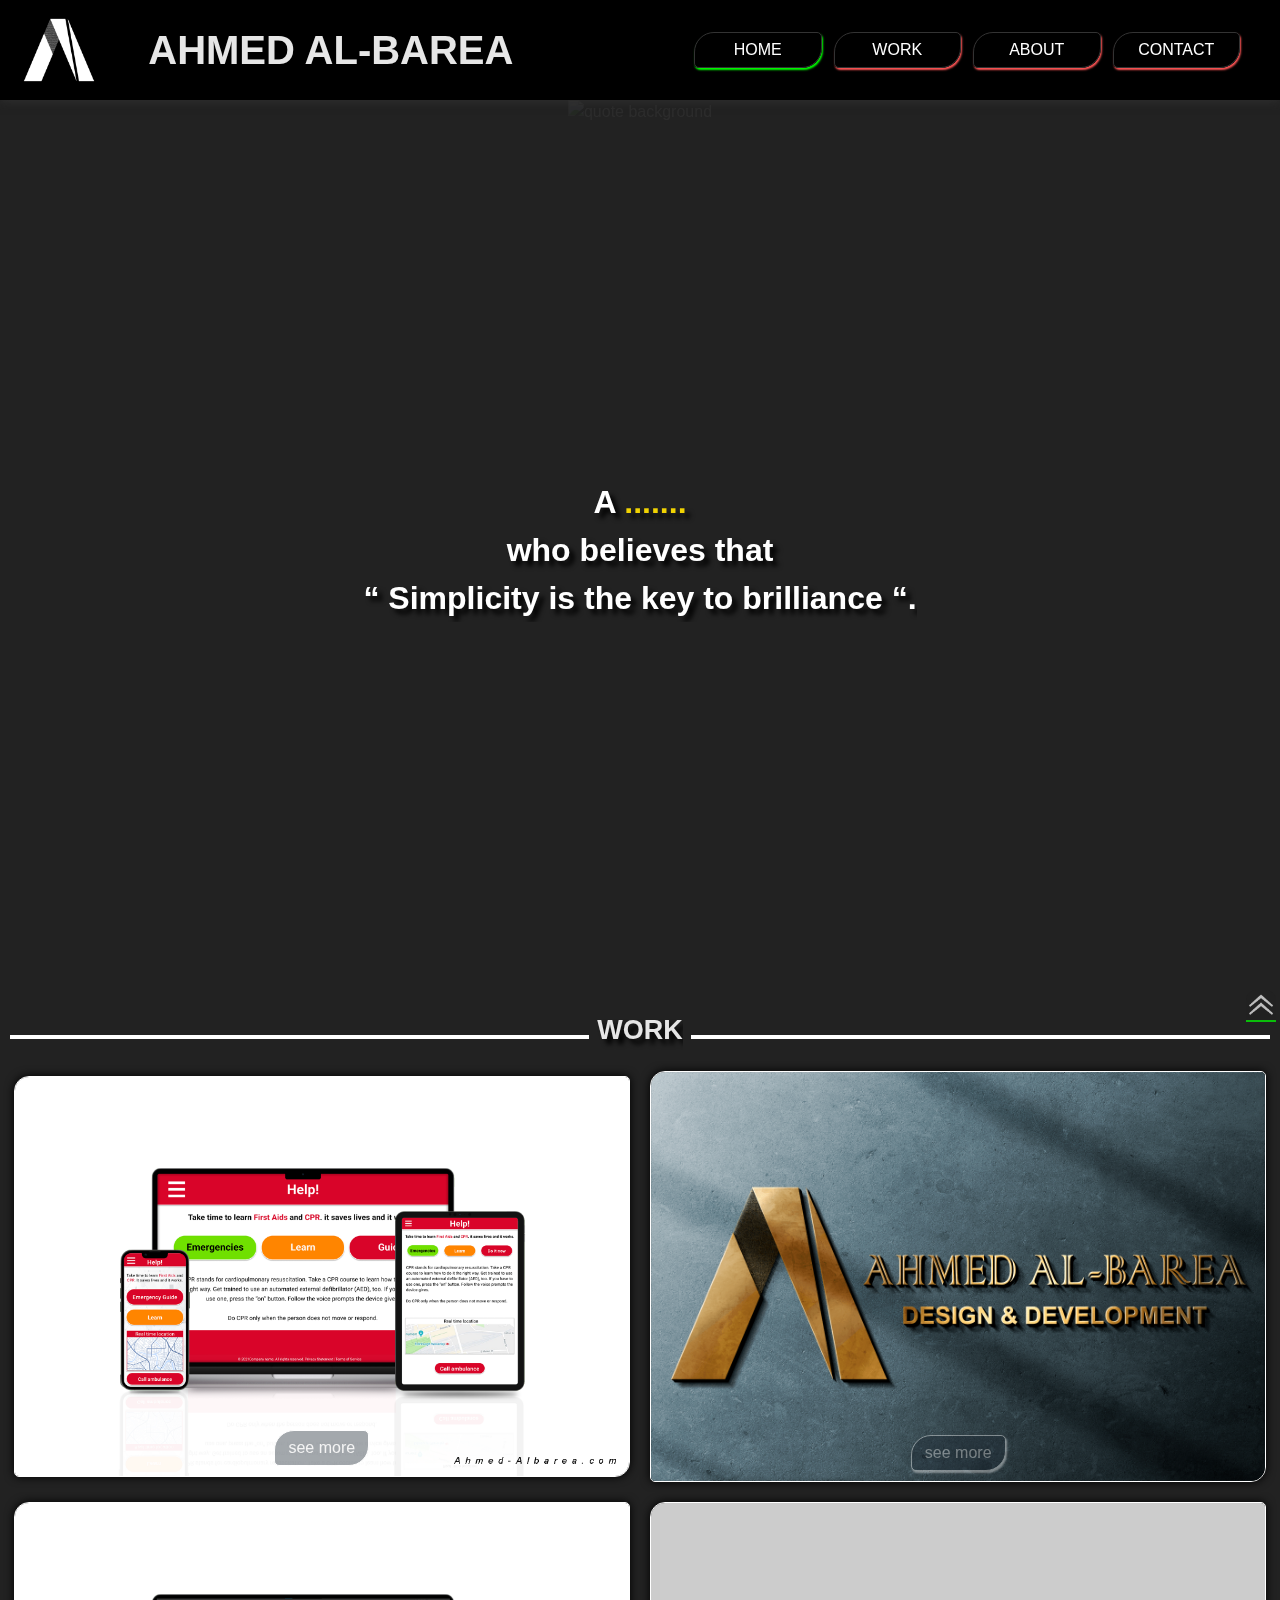
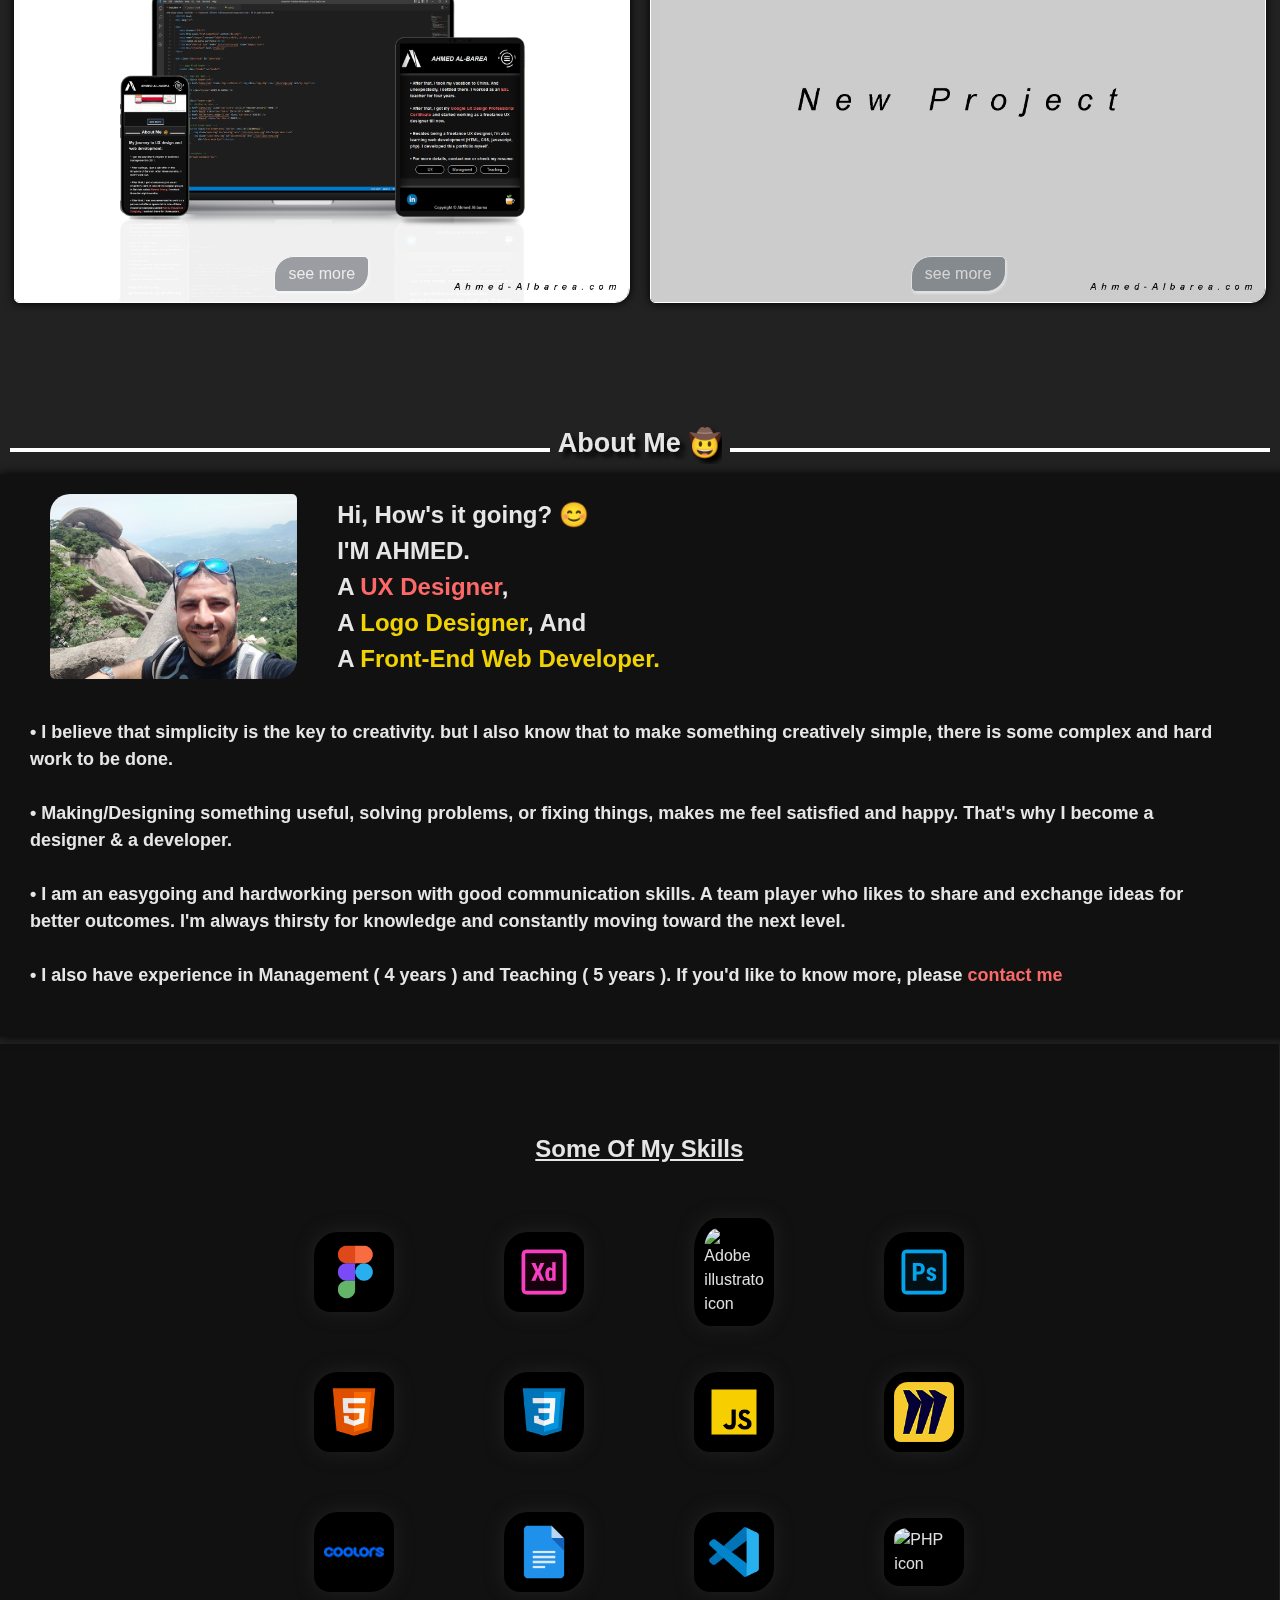
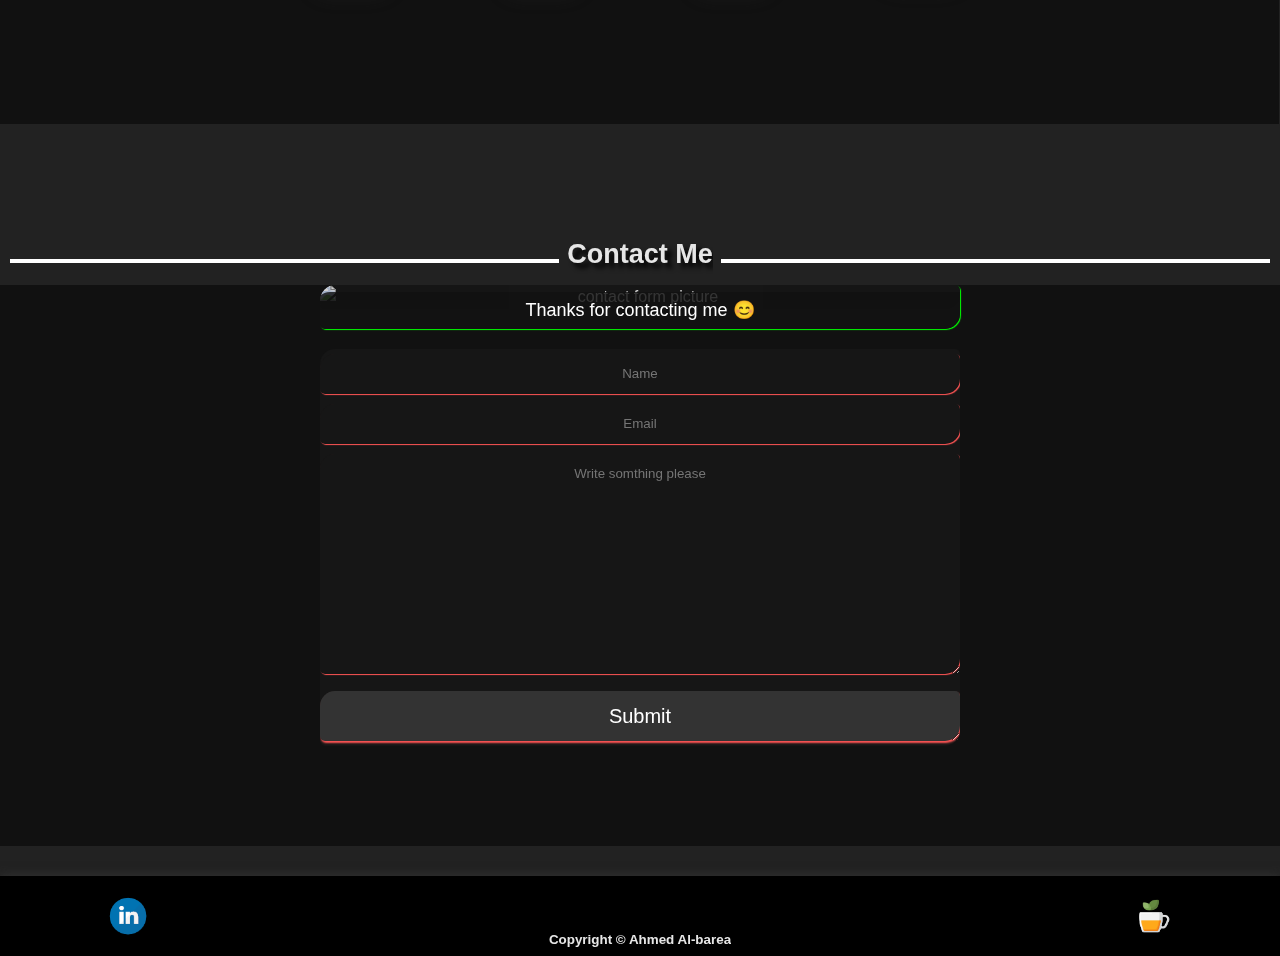
==== commit 395ecd9b: "final skill fill and job slider and new my pic" ====
--- a/index.html
+++ b/index.html
@@ -42,8 +42,7 @@
             <!--btn burger menu  -->
             <button class="btn-burger-menu" id="btn" onclick="clickMenu()">
                 <img class="menu-img" id="menuImg" src="./pics/open-menu.png" alt="burger menu icon">
-                <img class="close-menu-img" id="closeMenuImg" src="./pics/close-menu.png"
-                    alt="close menu icon"></button>
+                <img class="close-menu-img" id="closeMenuImg" src="./pics/close-menu.png" alt="close menu icon"></button>
         </div>
     </header>
 
@@ -71,7 +70,9 @@
 
             <!-- quote -->
             <div class="quote-container" id="quote-container">
-                <img class="quote-background" id="quote-background" src="./pics/quote-background.png"
+                <img class="quote-background" id="quote-background0" src="./pics/quote-background0.png"
+                    alt="quote background">
+                <img class="quote-background" id="quote-background1" src="./pics/quote-background1.png"
                     alt="quote background">
                 <img class="quote-background" id="quote-background2" src="./pics/quote-background2.png"
                     alt="quote background">
@@ -187,9 +188,9 @@
         <!-- About container  -->
         <div class="about-container">
             <div class="about-pic-welcome-container">
-                <img class="my-pic" src="./pics/my-picture.jpg" alt="my personal picture">
+                <img class="my-pic" src="./pics/my-picture.png" alt="my personal picture">
                 <h2 class="about-welcome">
-                    Hi, pleased to meet you &#x1F60A;
+                    Hi, How's it going? &#x1F60A;
                     <br>
                     I'M AHMED.
                     <br>
@@ -222,35 +223,34 @@
         </div>
 
         <!-- skills section -->
-        <section class="my-skills-section">
+        <section class="my-skills-section" id="skills-section">
             <h2 class="my-skills-title">Some Of My Skills</h2>
 
-            <div class="skills-grid">
-                <div class="skill-icon-container"><img class="skills-icons" src="./toolkit-icons/figma-.png"
-                        alt="figma icon" title="Figma"></div>
-                <div class="skill-icon-container"><img class="skills-icons" src="./toolkit-icons/adobe-xd.png"
-                        alt="Adobe XD icon" title="Adobe XD"></div>
-                <div class="skill-icon-container"><img class="skills-icons" src="./toolkit-icons/adobe-illustrator.png"
-                        alt="Adobe illustrator icon" title="Adobe illustrator"></div>
-                <div class="skill-icon-container"><img class="skills-icons" src="./toolkit-icons/photoshop-.png"
-                        alt="Photoshop icon" title="Photoshop"></div>
-                <div class="skill-icon-container"><img class="skills-icons" src="./toolkit-icons/html-5-.png"
-                        alt="HTML icon" title="HTML"> </div>
-                <div class="skill-icon-container"><img class="skills-icons" src="./toolkit-icons/css3-.png"
-                        alt="CSS icon" title="CSS"></div>
-                <div class="skill-icon-container"><img class="skills-icons" src="./toolkit-icons/javascript-.png"
-                        alt="javascript icon" title="javascript"> </div>
-                <div class="skill-icon-container"><img class="skills-icons" src="./toolkit-icons/miro-logos-.png"
-                        alt="Miro icon" title="Miro"></div>
-                <div class="skill-icon-container"><img class="skills-icons"
-                        src="./toolkit-icons/coolors-logo-black-bg.png" alt="coolors icon" title="Coolors"></div>
-                <div class="skill-icon-container"><img class="skills-icons" src="./toolkit-icons/google-doc.png"
-                        alt="Google doc icon" title="Google doc"></div>
-                <div class="skill-icon-container"><img class="skills-icons"
-                        src="./toolkit-icons/visual-studio-code-.png" alt="visual studio code icon"
-                        title="visual studio code"></div>
-                <div class="skill-icon-container"><img class="skills-icons" src="./toolkit-icons/ms-office.png"
-                        alt="Ms office icon" title="Ms office"></div>
+            <div class="skills-grid" id="skills-grid">
+                <div class="skill-icon-container figma" title="Figma"><img class="skills-icons" src="./toolkit-icons/figma-.png"
+                        alt="figma icon"></div>
+                <div class="skill-icon-container adobe-xd" title="Adobe XD"><img class="skills-icons" src="./toolkit-icons/adobe-xd.png"
+                        alt="Adobe XD icon"></div>
+                <div class="skill-icon-container adobe-illustrator" title="Adobe illustrator"><img class="skills-icons" src="./toolkit-icons/adobe-illustrator.png"
+                        alt="Adobe illustrator icon"></div>
+                <div class="skill-icon-container photoshop" title="Photoshop"><img class="skills-icons" src="./toolkit-icons/photoshop-.png"
+                        alt="Photoshop icon" ></div>
+                <div class="skill-icon-container html" title="HTML"><img class="skills-icons" src="./toolkit-icons/html-5-.png"
+                        alt="HTML icon"> </div>
+                <div class="skill-icon-container css" title="CSS"><img class="skills-icons" src="./toolkit-icons/css3-.png"
+                        alt="CSS icon"></div>
+                <div class="skill-icon-container javascript" title="javascript"><img class="skills-icons" src="./toolkit-icons/javascript-.png"
+                        alt="javascript icon"> </div>
+                <div class="skill-icon-container miro" title="Miro"><img class="skills-icons" src="./toolkit-icons/miro-logos-.png"
+                        alt="Miro icon"></div>
+                <div class="skill-icon-container coolors" title="Coolors"><img class="skills-icons"
+                        src="./toolkit-icons/coolors-logo-black-bg.png" alt="coolors icon"></div>
+                <div class="skill-icon-container google-doc" title="Google doc"><img class="skills-icons" src="./toolkit-icons/google-doc.png"
+                        alt="Google doc icon"></div>
+                <div class="skill-icon-container vsc" title="visual studio code"><img class="skills-icons"
+                        src="./toolkit-icons/visual-studio-code-.png" alt="visual studio code icon"></div>
+                <div class="skill-icon-container php" title="PHP"><img class="skills-icons" src="./toolkit-icons/php.png"
+                        alt="PHP icon"></div>
             </div>
         </section>
 
--- a/style.css
+++ b/style.css
@@ -69,6 +69,7 @@
     position: fixed;
     top: 40vh;
     z-index: -100;
+    opacity: 0.5;
 }
 
 .project-body {
@@ -190,6 +191,7 @@
 }
 
 /* to change home section according to jobs names  */
+#quote-background1,
 #quote-background2,
 #quote-background3 {
     opacity: 0;
@@ -453,9 +455,9 @@
     align-items: center;
     background: #111;
     padding: 40px 0;
-    width: 100%;
-    height: 600px;
-    max-height: max-content;
+    width: 99.9%;
+    height: fit-content;
+    min-height: 600px;
 }
 
 .my-skills-title {
@@ -479,55 +481,6 @@
     background: none;
 }
 
-.skills-grid :first-child:hover {
-    background-image: conic-gradient(rgb(0, 255, 0, 1) 90%, #000 0%);
-}
-
-.skills-grid :nth-child(2):hover {
-    background-image: conic-gradient(rgb(0, 255, 0, 1) 85%, #000 0%);
-}
-
-.skills-grid :nth-child(3):hover {
-    background-image: conic-gradient(rgb(0, 255, 0, 1) 75%, #000 0%);
-}
-
-.skills-grid :nth-child(4):hover {
-    background-image: conic-gradient(rgb(0, 255, 0, 1) 65%, #000 0%);
-}
-
-.skills-grid :nth-child(5):hover {
-    background-image: conic-gradient(rgb(0, 255, 0, 1) 90%, #000 0%);
-}
-
-.skills-grid :nth-child(6):hover {
-    background-image: conic-gradient(rgb(0, 255, 0, 1) 70%, #000 0%);
-}
-
-.skills-grid :nth-child(7):hover {
-    background-image: conic-gradient(rgb(0, 255, 0, 1) 60%, #000 0%);
-}
-
-.skills-grid :nth-child(8):hover {
-    background-image: conic-gradient(rgb(0, 255, 0, 1) 95%, #000 0%);
-}
-
-.skills-grid :nth-child(9):hover {
-    background-image: conic-gradient(rgb(0, 255, 0, 1) 95%, #000 0%);
-}
-
-.skills-grid :nth-child(10):hover {
-    background-image: conic-gradient(rgb(0, 255, 0, 1) 100%, #000 0%);
-}
-
-.skills-grid :nth-child(11):hover {
-    background-image: conic-gradient(rgb(0, 255, 0, 1) 90%, #000 0%);
-}
-
-.skills-grid :nth-child(12):hover {
-    background-image: conic-gradient(rgb(0, 255, 0, 1) 90%, #000 0%);
-}
-
-
 .skill-icon-container {
     display: flex;
     justify-content: center;
@@ -537,27 +490,37 @@
     height: 90px;
     opacity: 0.97;
     border-radius: 30% 20%;
-    animation: skillsAnimation 1s infinite;
-}
-
-@keyframes skillsAnimation {
-    0% {
-        scale: 1.05;
-    }
-}
+    overflow:visible !important;
+}
+
+.skill-icon-container::before {
+    position: absolute;
+    bottom: -22px;
+    display: flex;
+    justify-content: center;
+    align-items: center;
+    opacity: 1;
+    content: attr(data-value);
+    font-size: small;
+    width: 30%;
+    height: 30%;
+    border-radius: 30% 20%;
+    z-index: 1010;
+}
+
 
 .skills-icons {
     position: absolute;
-    width: 80px;
+    width: 60px;
     margin: 0;
     padding: 0;
     opacity: 1;
     background: #000 !important;
+    border: 10px solid transparent;
     border-radius: 30% 20%;
-    z-index: 100;
+    z-index: 101;
     box-shadow: 0px 0px 20px #222;
 }
-
 
 /* contact form  */
 .contact-form {
@@ -1420,18 +1383,21 @@
         cursor: pointer;
         border: none;
         overflow: hidden;
+        resize: none;
     }
 
     #menuImg {
         width: fit-content;
         height: fit-content;
         display: block;
+        border-radius: 50%;
     }
 
     #closeMenuImg {
         width: fit-content;
         height: fit-content;
         display: none;
+        border-radius: 50%;
     }
 
     .quote {
@@ -1478,14 +1444,19 @@
     }
 
     .about-pic-welcome-container {
-        display: inline-block;
+        width: 98vw;
+        display: flex;
+        justify-content: center;
+        align-items: center;
+        flex-direction: column;
         flex-direction: column;
         margin-bottom: 10px;
+        /* border: 1px solid red; */
     }
 
     .my-pic {
         width: 150px;
-        margin-inline-start: 20%;
+        /* margin-inline-start: 20%; */
     }
 
     .about-welcome {
@@ -1509,17 +1480,24 @@
 
     .skills-grid {
         grid-template-columns: auto auto auto;
-        gap: 25px;
-        padding: 20px;
+        gap: 50px 20px;
     }
 
     .skill-icon-container {
-        width: 67px;
-        height: 67px;
+        width: 70px;
+        height: 70px;
+        padding: 0;
+    }
+
+    
+    .skill-icon-container::before {
+        bottom: -20px;
     }
 
     .skills-icons {
-        width: 60px;
+        width: 50px;
+        border: 7px solid transparent;
+        padding: 0;
     }
 
 
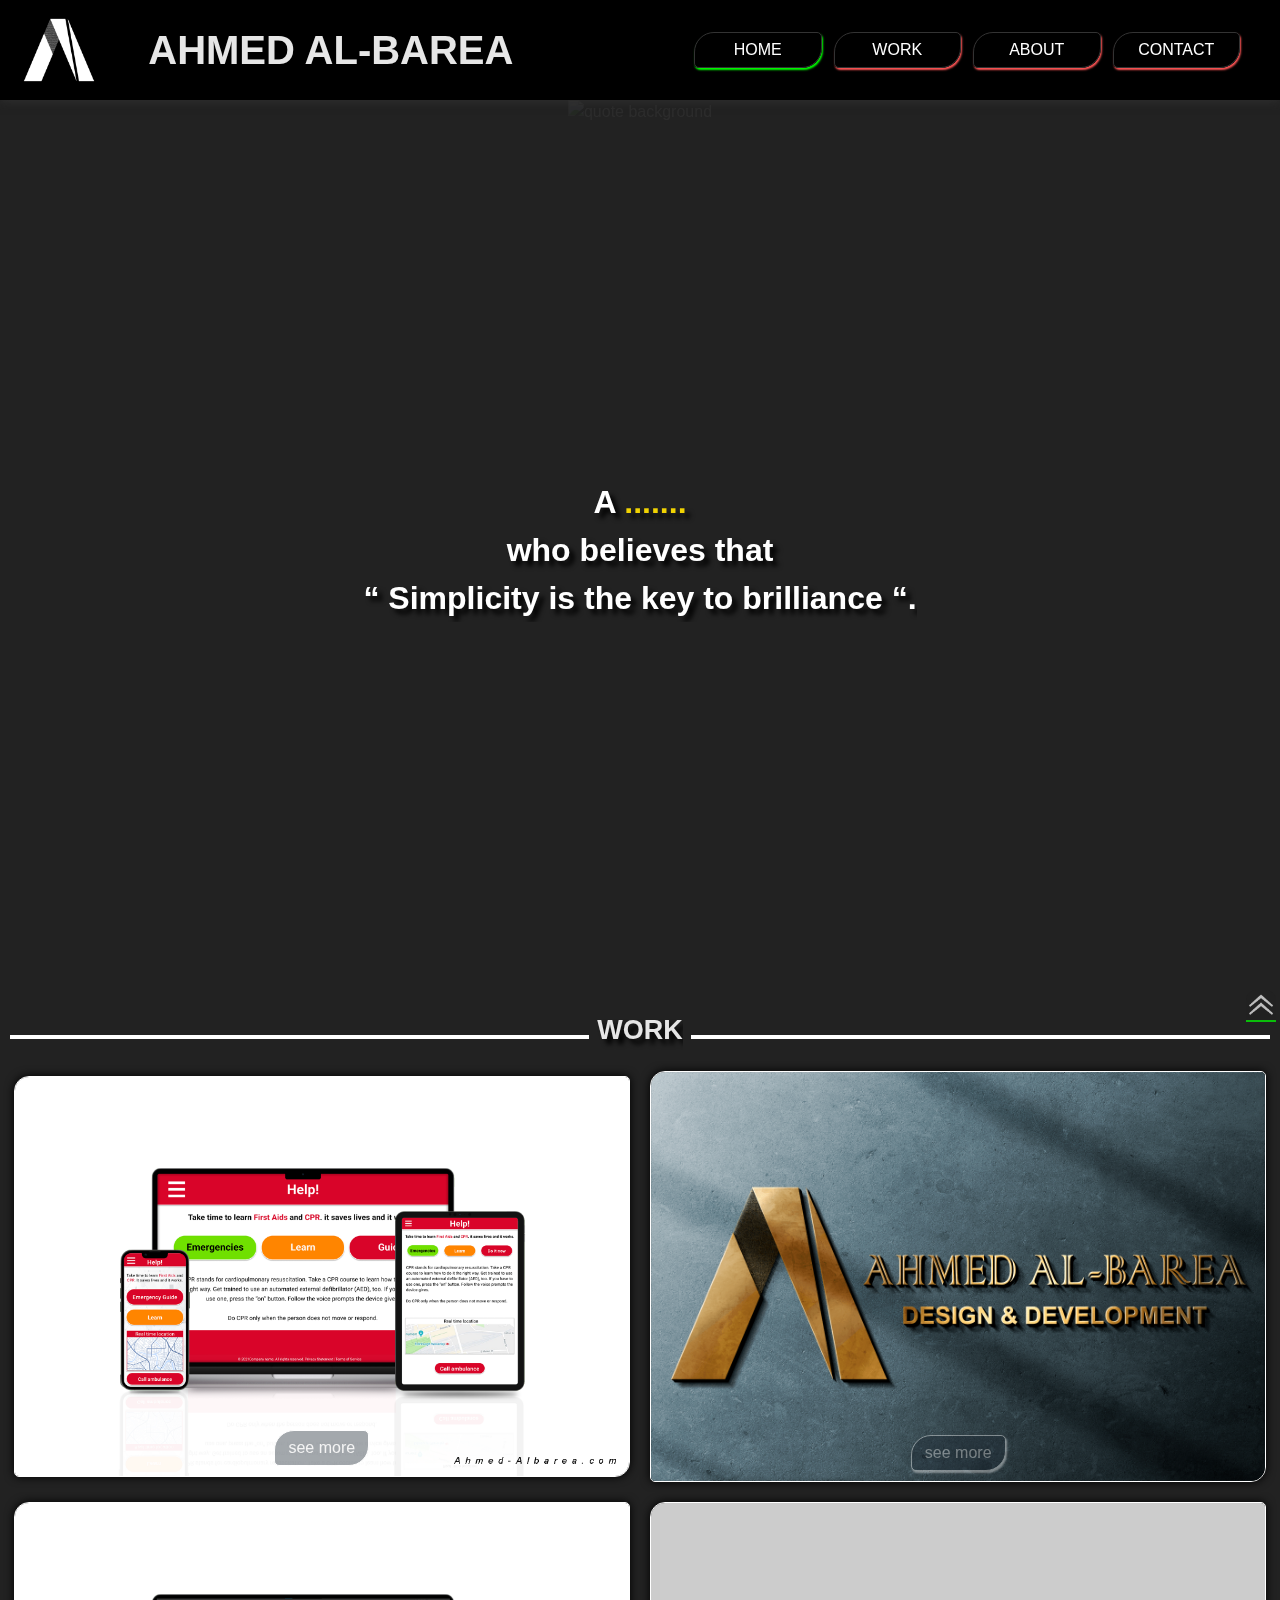
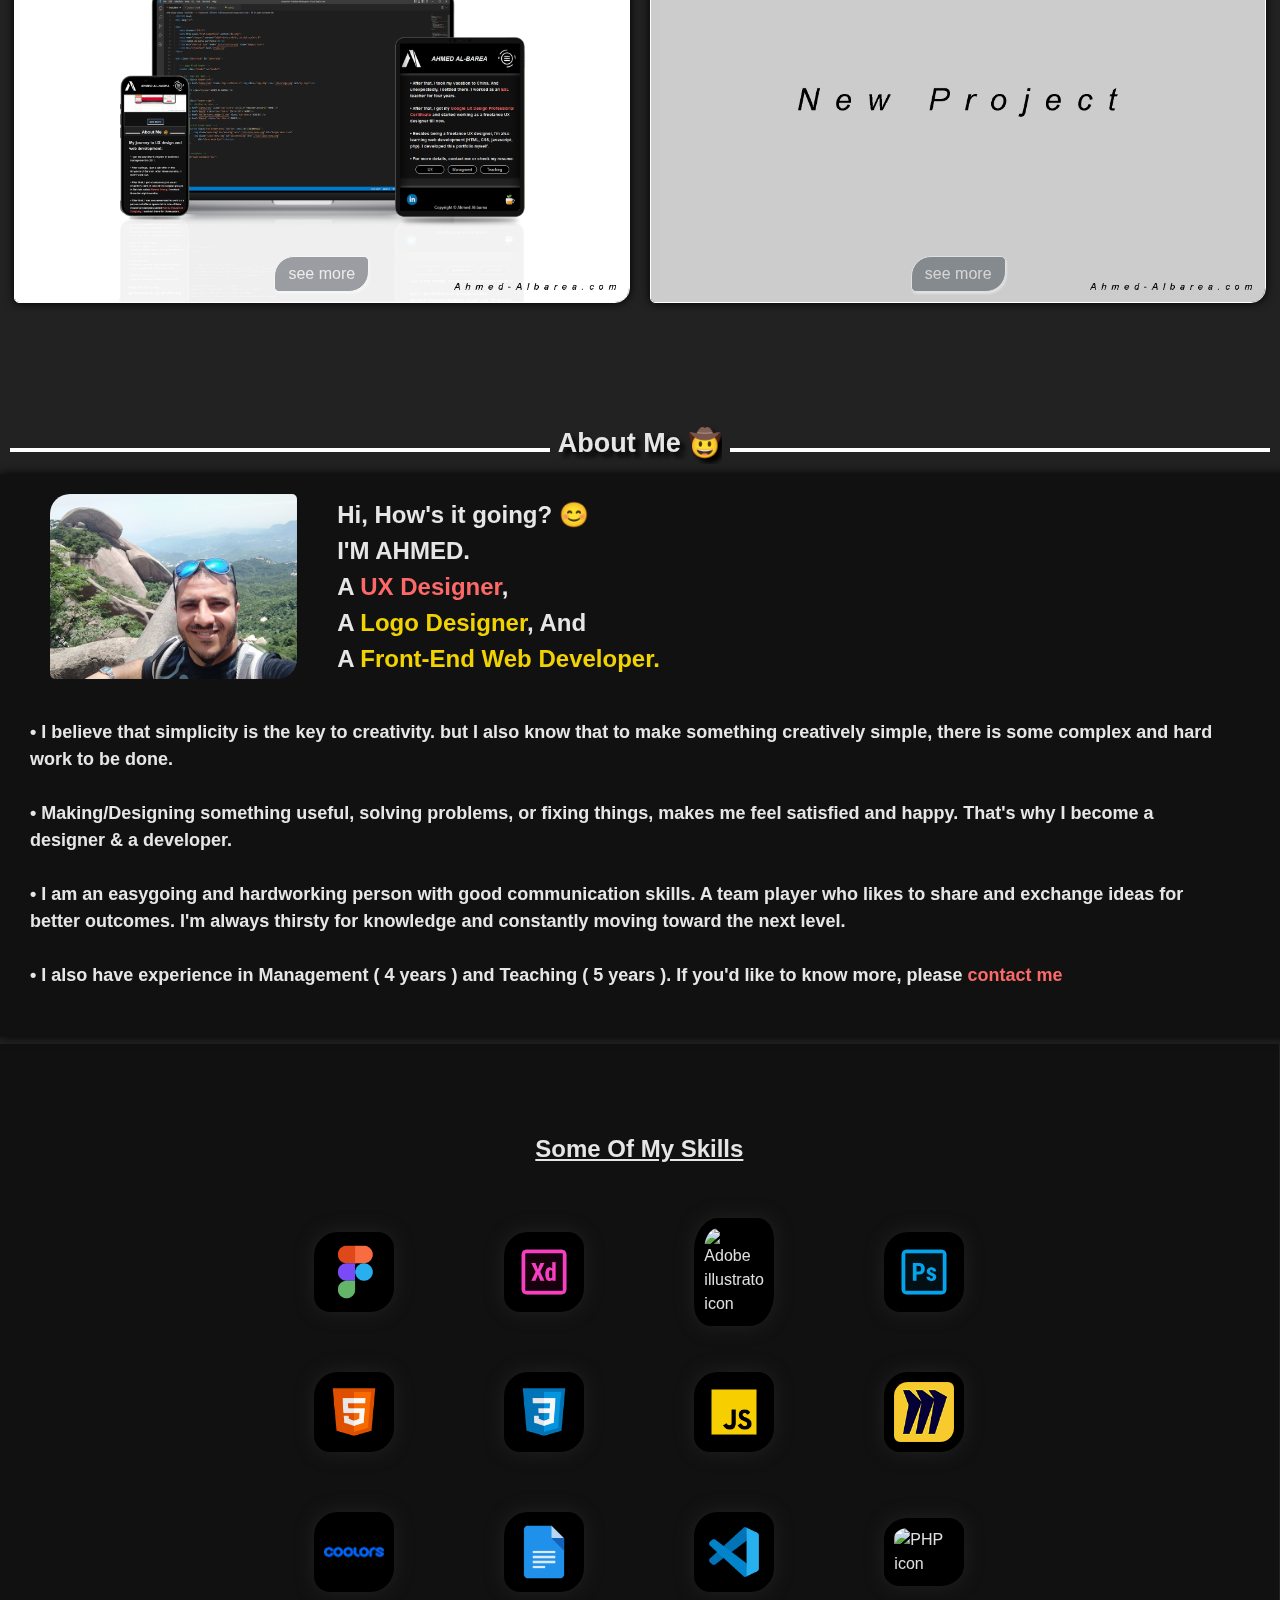
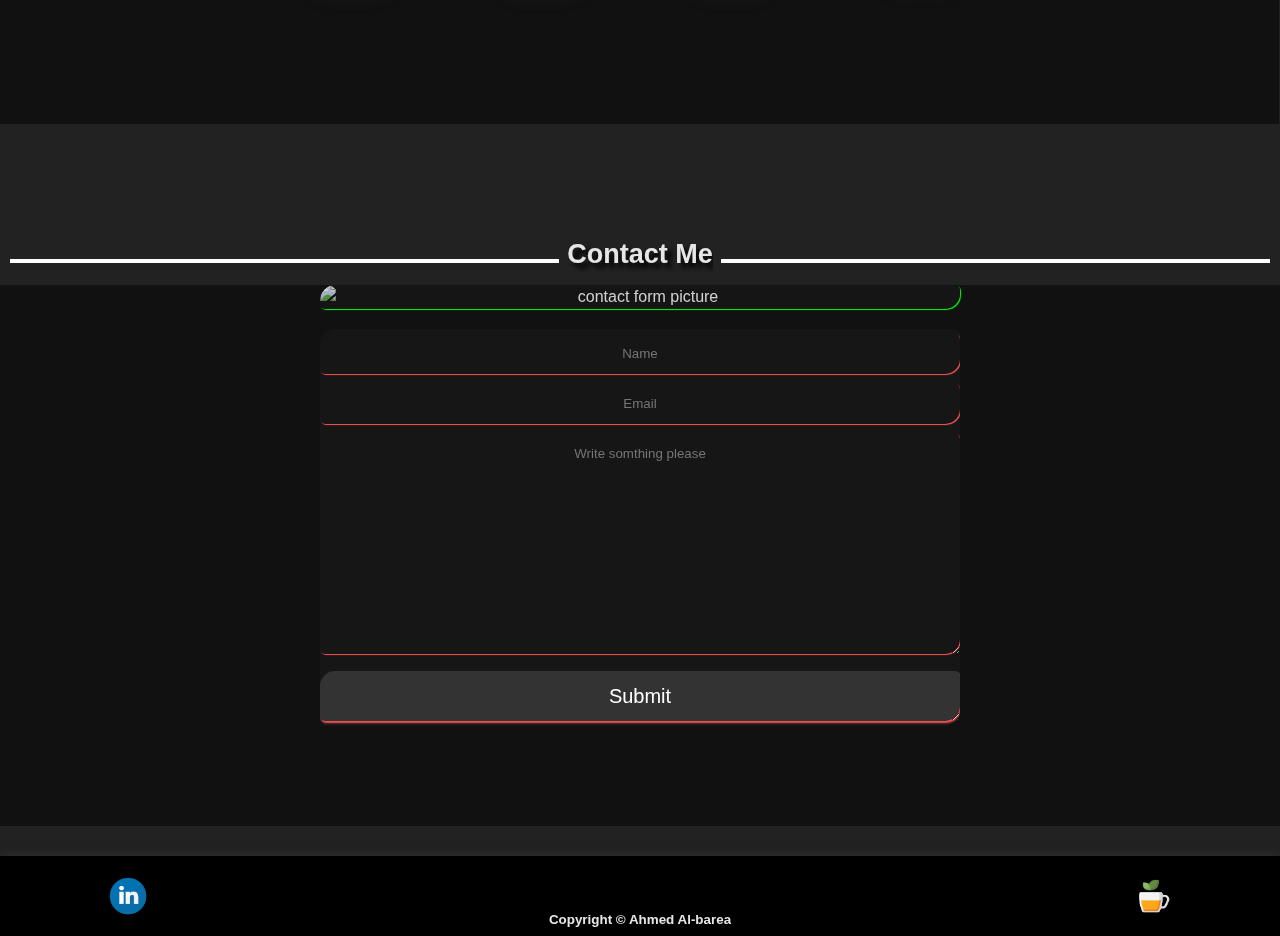
==== commit 21e2c16f: "edit contact header" ====
--- a/index.html
+++ b/index.html
@@ -280,7 +280,6 @@
             <div class="contact-form-container">
                 <div class="contact-img-container">
                     <img src="./pics/contact-form-pic.png" alt="contact form picture" class="contact-img">
-                    <p class="contact-quote">Thanks for contacting me &#x1F60A; </p>
                 </div>
 
                 <form action="https://getform.io/f/b31699da-453b-48bc-a9fc-6e61442fc037" method="post"
--- a/style.css
+++ b/style.css
@@ -557,8 +557,7 @@
     margin: 0;
     margin-bottom: 20px;
     height: fit-content;
-    max-height: 150px;
-    padding-bottom: 20px;
+    max-height: 180px;
     position: relative;
     display: flex;
     flex-direction: column;
@@ -574,17 +573,6 @@
     filter: blur(0.7px);
     opacity: 0.8;
     box-shadow: none !important;
-}
-
-.contact-img-container p {
-    position: absolute;
-    bottom: 0;
-    width: 100%;
-    line-height: 1.5;
-    padding: 5px;
-    text-align: center;
-    font-size: 18px;
-    background-color: rgb(17, 17, 17, 0.82) !important;
 }
 
 .contact-form-container :nth-child(n) {
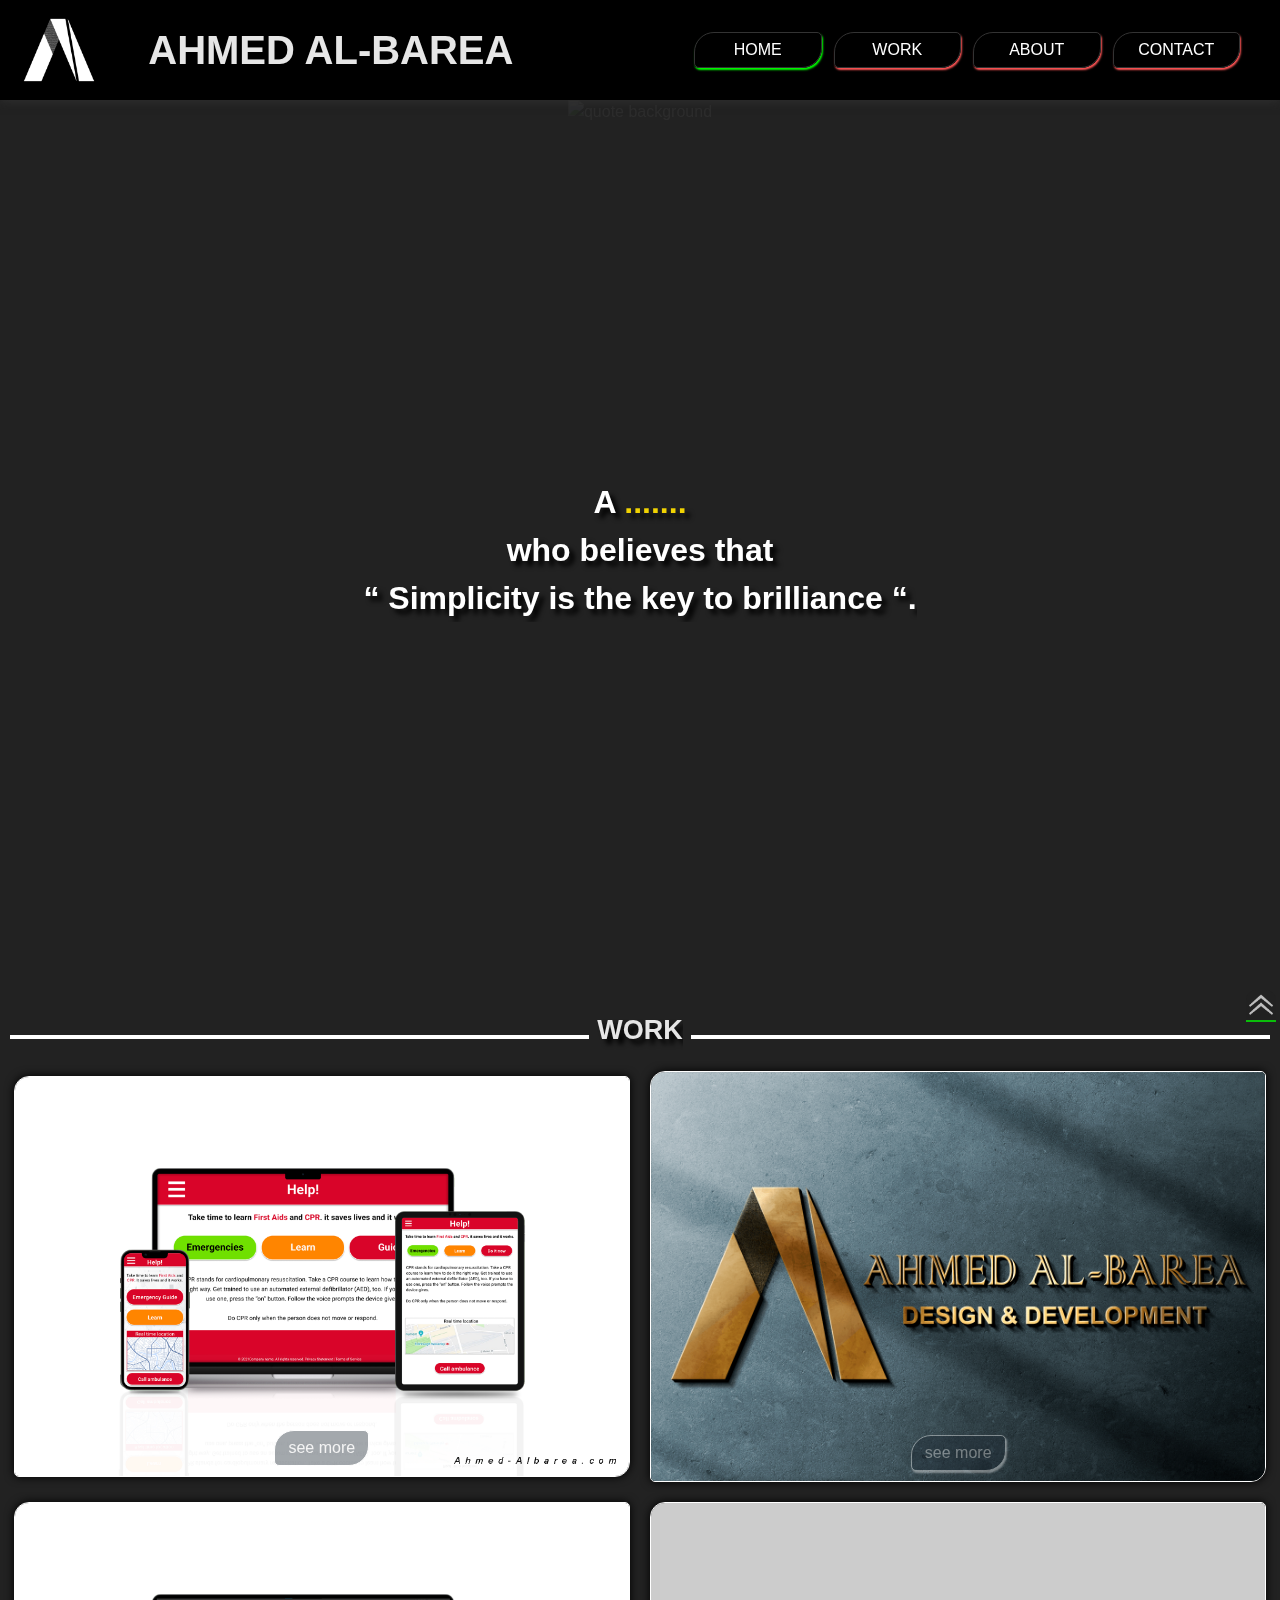
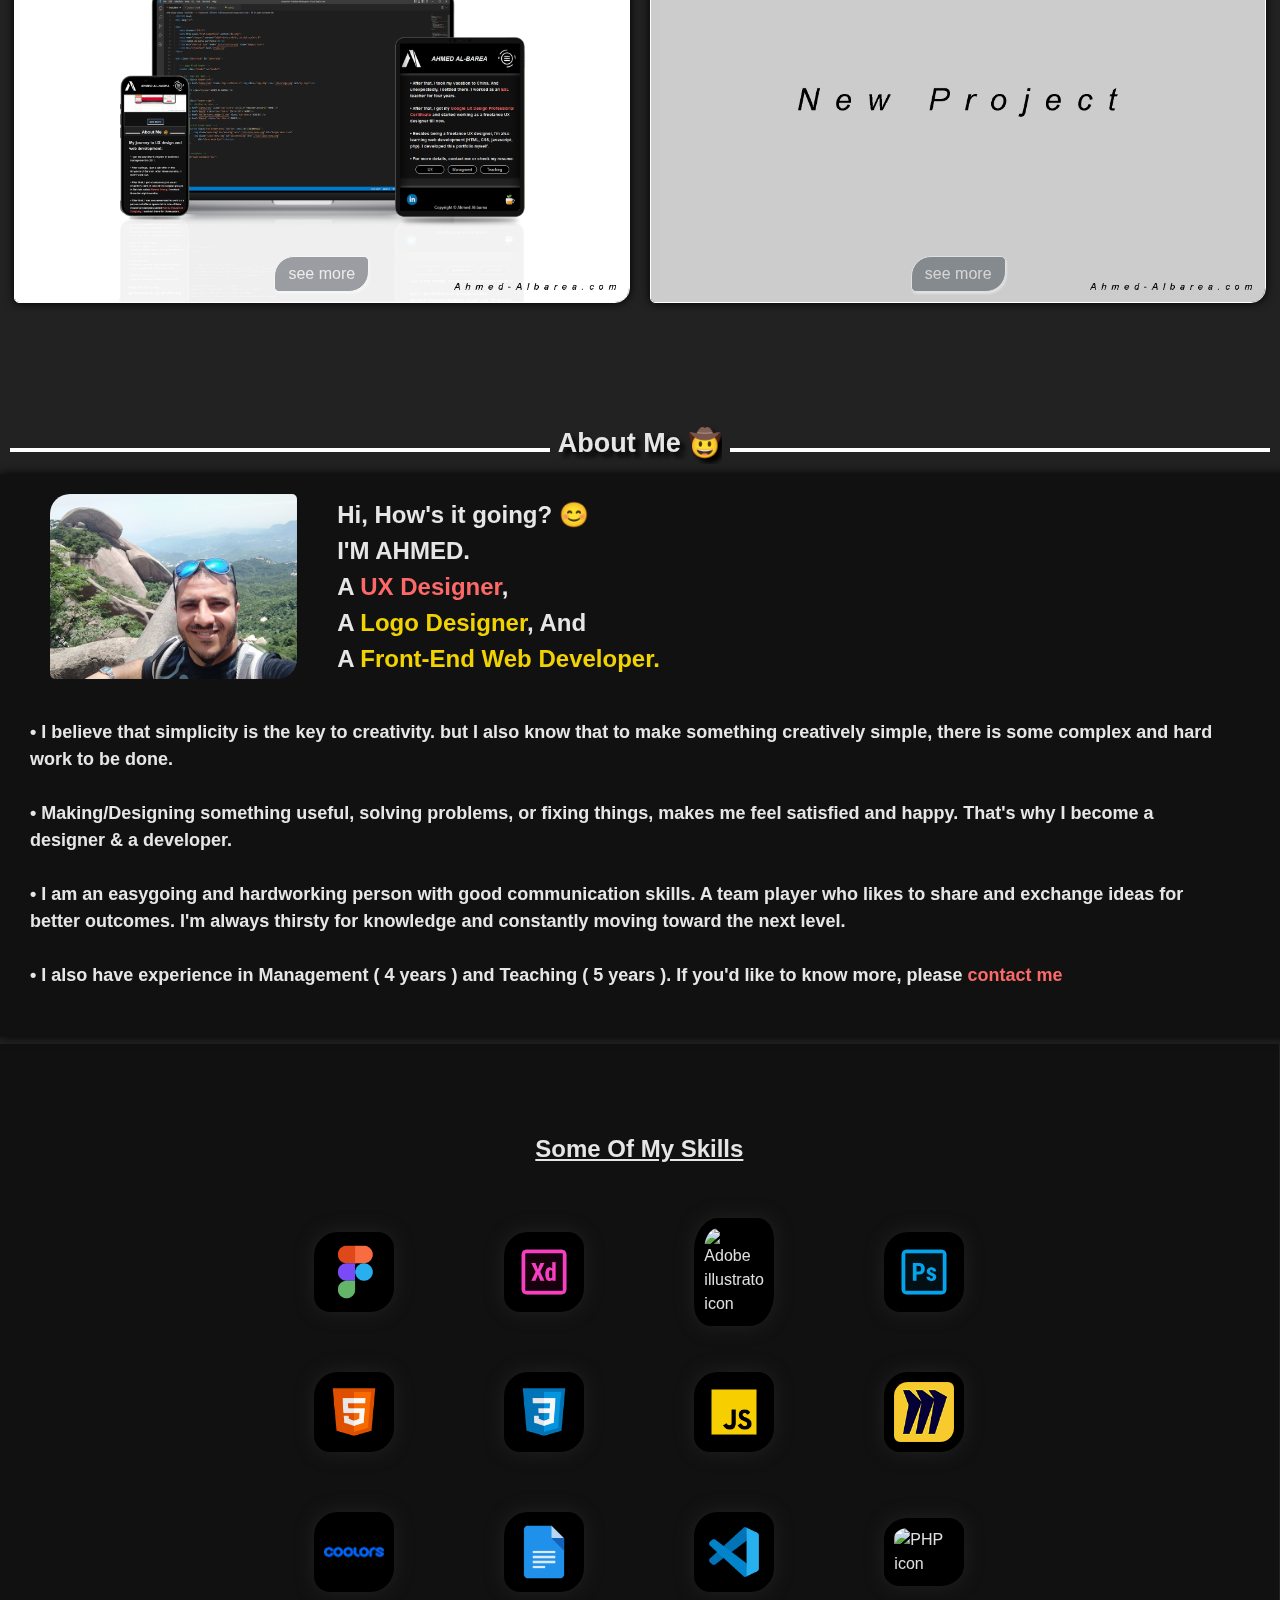
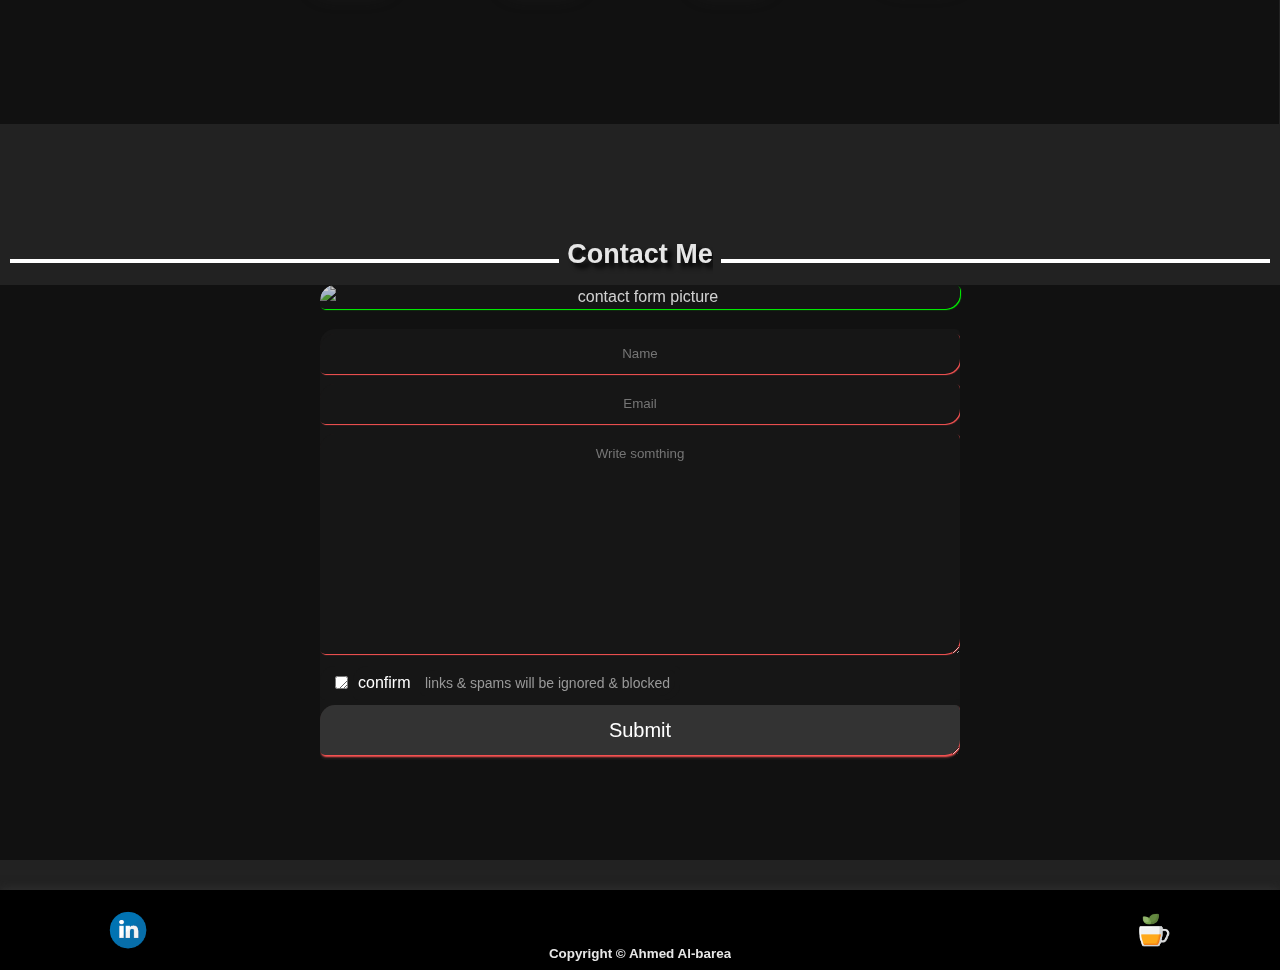
==== commit 355237cd: "reworked form" ====
--- a/index.html
+++ b/index.html
@@ -282,14 +282,16 @@
                     <img src="./pics/contact-form-pic.png" alt="contact form picture" class="contact-img">
                 </div>
 
-                <form action="https://getform.io/f/b31699da-453b-48bc-a9fc-6e61442fc037" method="post"
-                    class="contact-form" id="form" target="_blank">
+                <form method="post" class="contact-form" id="myform" target="_blank" action="">
+                    <input type="hidden" name="_gotcha" style="display:none !important">
                     <input type="text" name="name" placeholder="Name" id="contact-name" required maxlength="20">
                     <input type="email" name="email" placeholder="Email" id="contact-email" required maxlength="50">
-                    <textarea name="message" cols="30" rows="10" placeholder="Write somthing please"
-                        id="contact-message" required maxlength="2000"></textarea>
-                    <button type="submit" class="contact-submit-btn" id="contact-btn"
-                        onclick="clearMessage()">Submit</button>
+                    <textarea name="message" placeholder="Write somthing" id="contact-message" required maxlength="2000" cols="30" rows="10"></textarea>
+                    <div class="checkbox-container">
+                        <input type="checkbox" name="confirm" id="confirm-checkbox" required title="links and spams will be ignored and blocked">
+                        <label class="confirmBoxLabel" for="confirm">confirm <span class="confirmBoxSpan">links & spams will be ignored & blocked</span></label>
+                    </div>
+                    <button type="submit" class="form-submit-btn" id="form-btn">Submit</button>
                 </form>
 
             </div>
--- a/style.css
+++ b/style.css
@@ -589,6 +589,9 @@
 .contact-form-container :nth-child(n):not(:placeholder-shown) {
     box-shadow: 1px 1px 1px #00ff00;
 }
+.contact-form-container :nth-child(n):placeholder-shown {
+    box-shadow: 1px 1px 1px #ff5555;
+}
 
 .contact-form-container input,
 textarea,
@@ -608,8 +611,6 @@
 
 .contact-form-container button {
     background: #333 !important;
-    color: #fff !important;
-    box-shadow: 1px 2px 2px #ff5555 !important;
     font-size: 20px;
     cursor: pointer;
     display: flex;
@@ -617,9 +618,14 @@
     align-items: center;
 }
 
+.activeBtn {
+    box-shadow: 1px 2px 2px #00ff00 !important;
+}
+.notActiveBtn {
+    box-shadow: 1px 2px 2px #ff5555 !important;
+}
+
 .contact-form-container button:hover {
-    box-shadow: 1px 2px 2px #00ff00 !important;
-    color: #fff !important;
     transition: 0.2s;
 }
 
@@ -628,6 +634,34 @@
     box-shadow: 1px 2px 2px #ff5555 !important;
     transition: 0.1s;
 }
+
+.checkbox-container {
+    display:flex;
+    justify-content: start;
+    align-items: center;
+    padding-left: 10px;
+    border: none !important;
+    box-shadow: none !important;
+    outline: none !important;
+}
+.checkbox-container :nth-child(n) {
+    width: fit-content;
+    margin-left: 5px;
+    padding: 5px;
+    border: none !important;
+    box-shadow: none !important;
+    outline: none !important;
+}
+
+.confirmBoxLabel {
+    font-size: 16px;
+}
+
+.confirmBoxSpan {
+    font-size: 14px;
+    color: #999 !important;
+}
+
 
 
 
@@ -1046,9 +1080,20 @@
 
 .overview-and-story-paragraph {
     /* color: #fff; */
+    /* margin: 5px 0 50px 0; */
+    /* margin: 50px 0 5px 0; */
+    font-size: 18px;
+    width: 60%;
+    /* margin-top: 5px; */
+    text-align: center;
+}
+
+
+.overview-and-story-pic-description {
+    /* color: #fff; */
     margin: 5px 0 50px 0;
     /* margin: 50px 0 5px 0; */
-    font-size: 18px;
+    font-size: 17.3px;
     width: 60%;
     /* margin-top: 5px; */
     text-align: center;
@@ -1508,13 +1553,33 @@
     .contact-form-container button:hover {
         background: #333 !important;
         color: #fff;
-        box-shadow: 1px 2px 2px #ff5555 !important;
     }
 
     .contact-form-container button:active {
         background: #000 !important;
         box-shadow: 1px 2px 2px #00ff00 !important;
         transition: 0.1s;
+    }
+
+    .checkbox-container {
+        border: none !important;
+        box-shadow: none !important;
+        outline: none !important;
+    }
+    
+    .checkbox-container :nth-child(n) {
+        border: none !important;
+        box-shadow: none !important;
+        outline: none !important;
+    }
+
+    .confirmBoxLabel {
+        font-size: 14px;
+    }
+
+    .confirmBoxSpan {
+        font-size: 11px;
+        color: #999 !important;
     }
 
 
@@ -1588,6 +1653,11 @@
         width: auto;
     }
 
+    .overview-and-story-pic-description {
+        font-size: 15px;
+        width: auto;
+    }
+
     .toolkit-icons {
         width: 50px;
         margin: 0 5px;
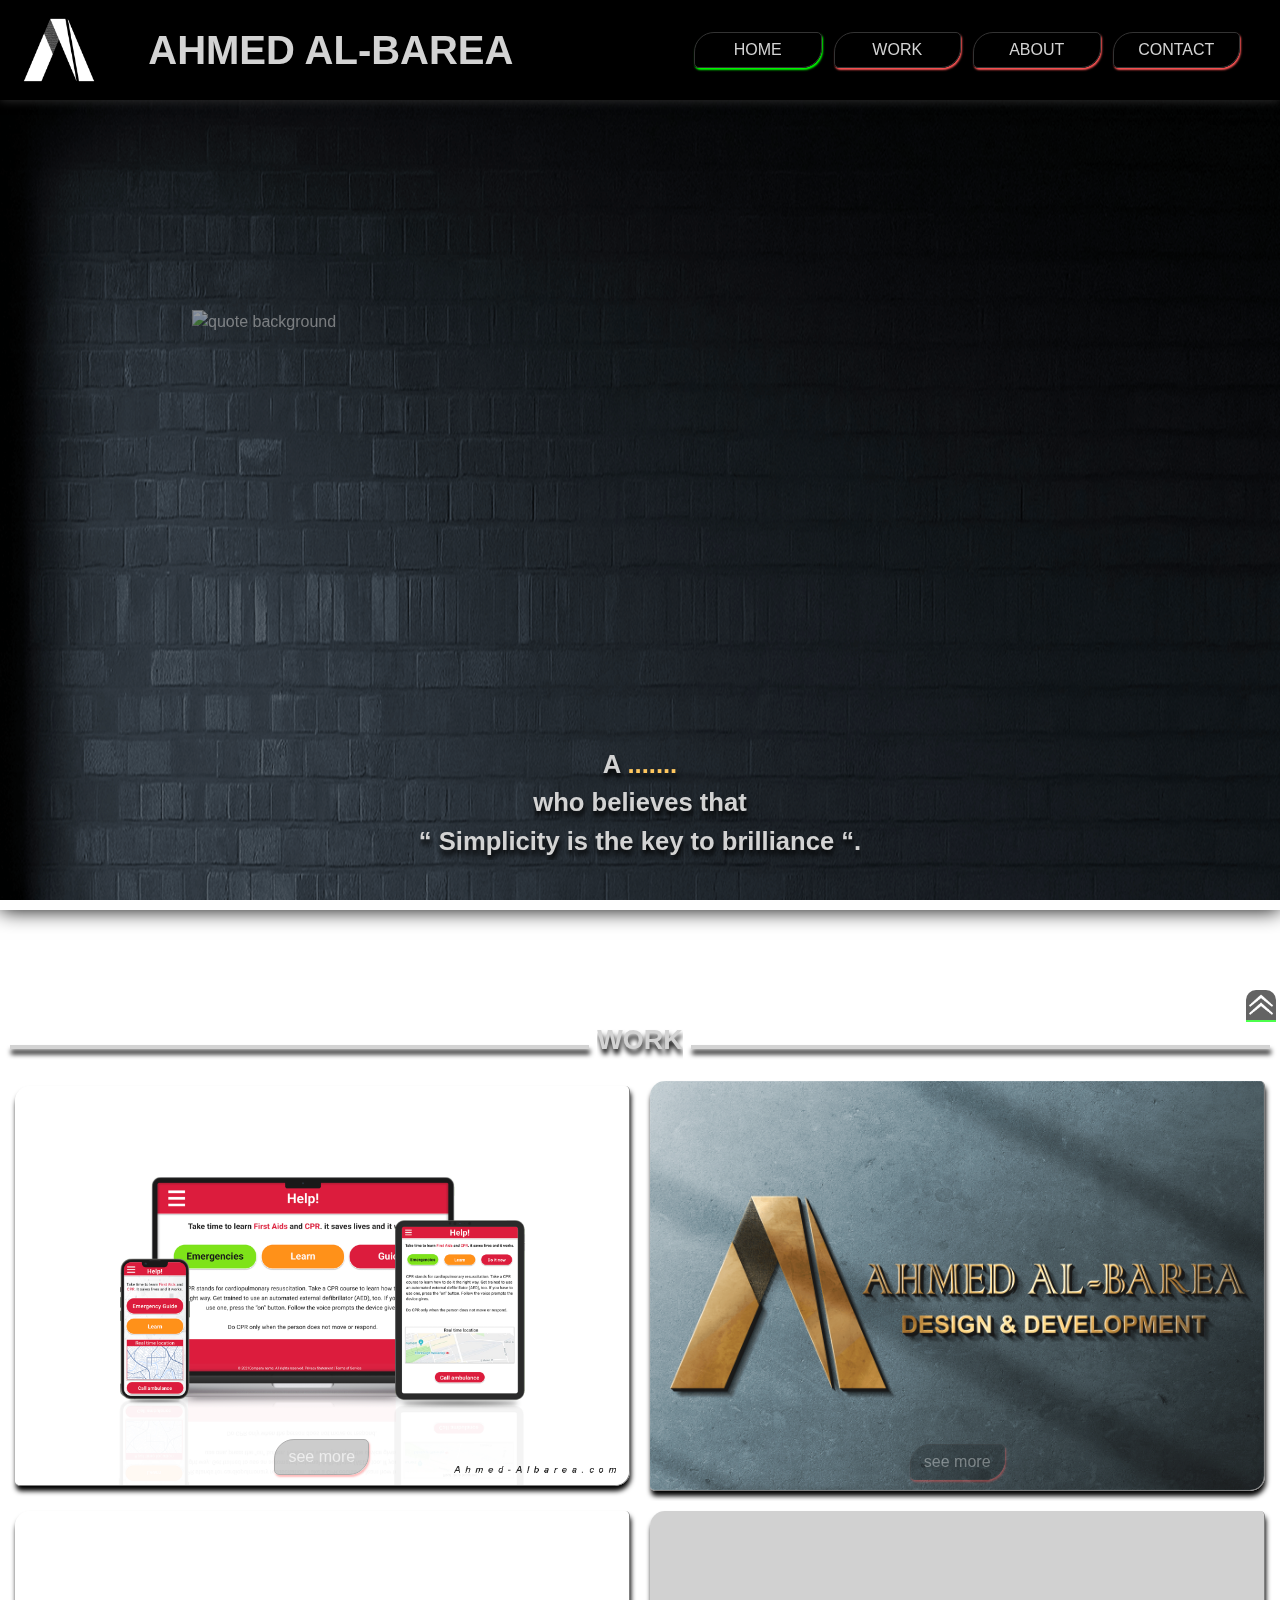
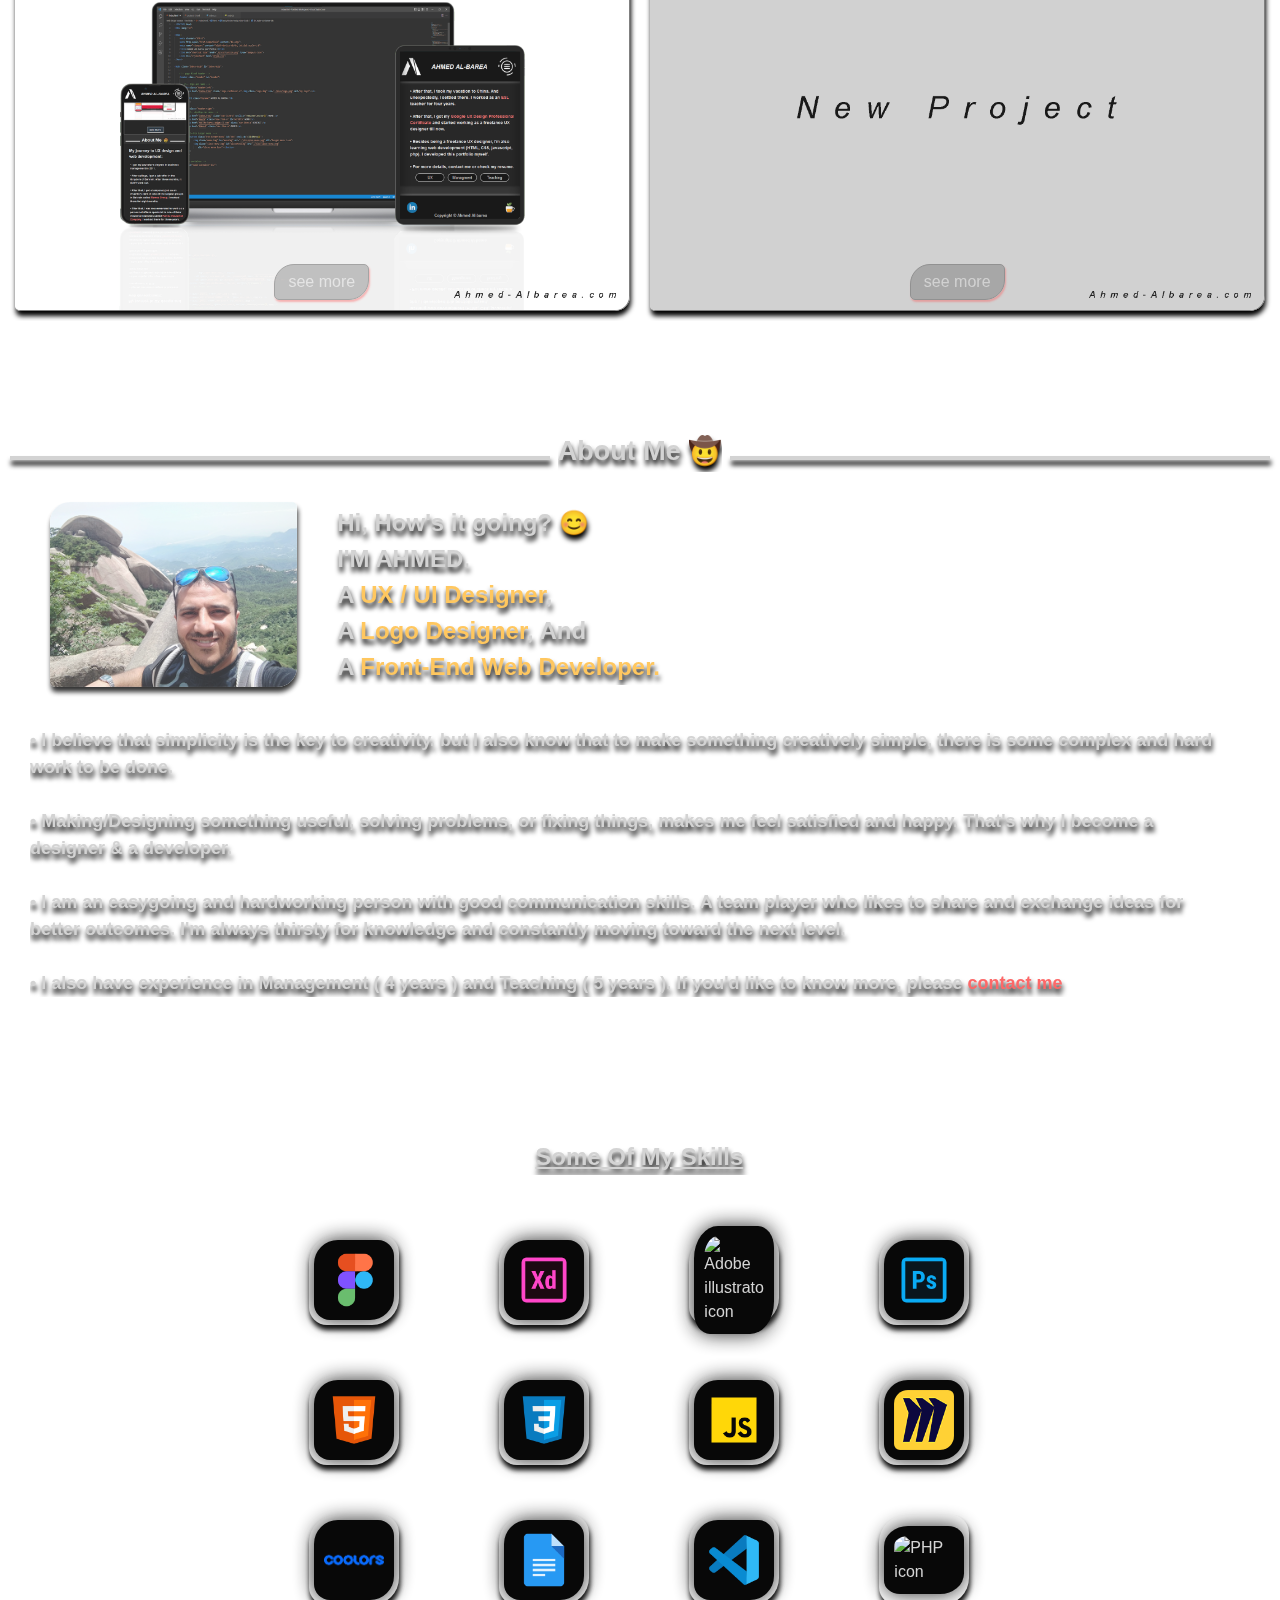
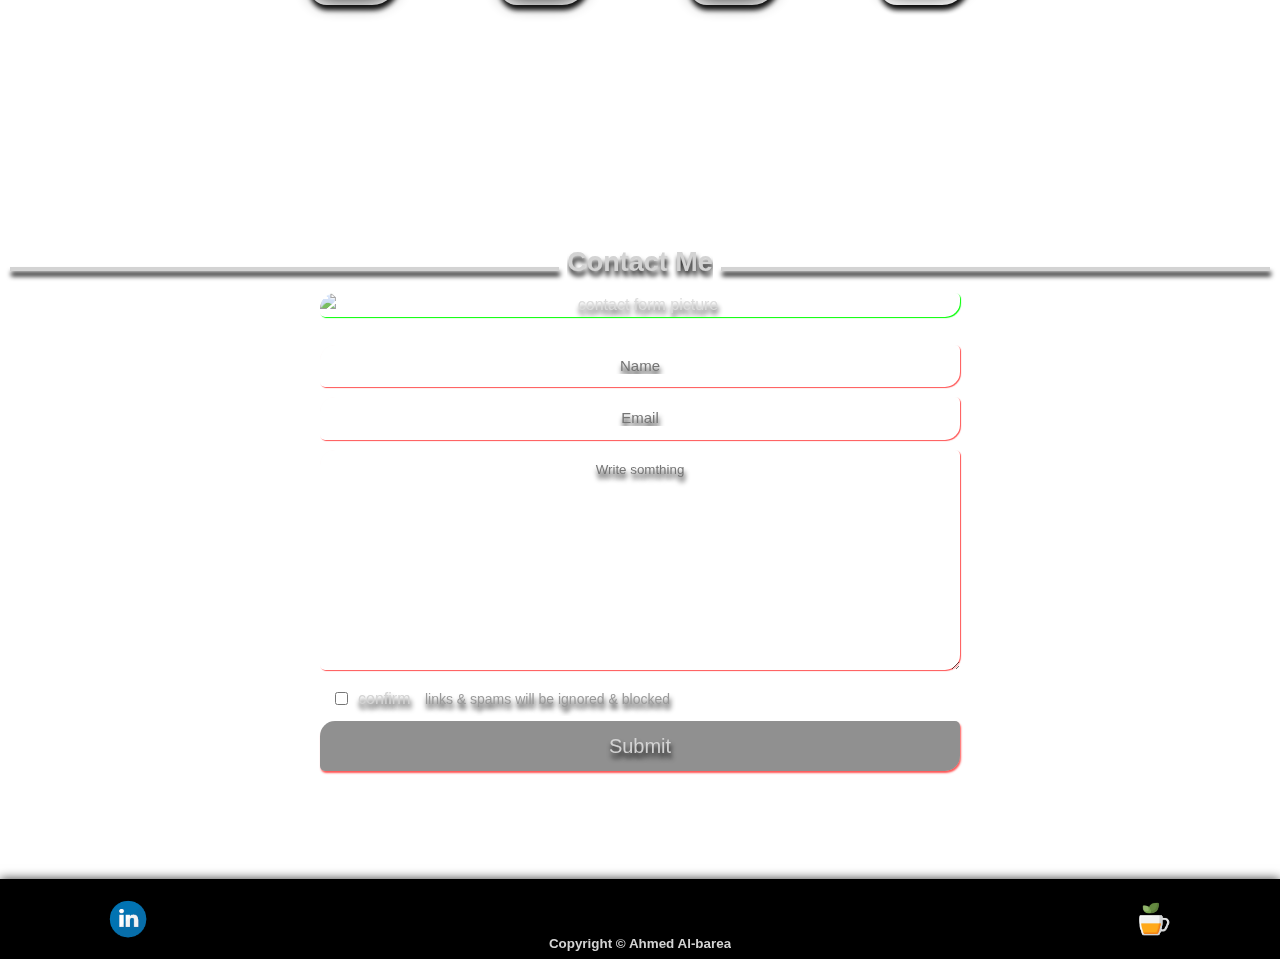
==== commit 11b34215: "background and many adjustment" ====
--- a/index.html
+++ b/index.html
@@ -68,8 +68,7 @@
 
         <div class="home-section" id="home-section">
 
-            <!-- quote -->
-            <div class="quote-container" id="quote-container">
+            <div class="quote-background-container">
                 <img class="quote-background" id="quote-background0" src="./pics/quote-background0.png"
                     alt="quote background">
                 <img class="quote-background" id="quote-background1" src="./pics/quote-background1.png"
@@ -78,6 +77,9 @@
                     alt="quote background">
                 <img class="quote-background" id="quote-background3" src="./pics/quote-background3.png"
                     alt="quote background">
+            </div>
+            <!-- quote -->
+            <div class="quote-container" id="quote-container">
                 <h1 class="quote">
                     A <span class="quote-highlight" id="designer-developer"></span>
                     <br>who believes that
@@ -85,6 +87,9 @@
                 </h1>
             </div>
         </div> <!-- end of home section -->
+
+
+        <div class="divider-before"></div>
 
 
         <div class="work-section" id="work-section">
@@ -193,9 +198,7 @@
                     Hi, How's it going? &#x1F60A;
                     <br>
                     I'M AHMED.
-                    <br>
-                    A <a class="about-links" href="https://coursera.org/share/67a9920cc1781717d8fcaa21999b6abf"
-                        target="_blank">UX Designer</a>,
+                    <br>A <span class="highlighted-text">UX / UI Designer</span>,
                     <br>A <span class="highlighted-text">Logo Designer</span>, And
                     <br>A <span class="highlighted-text">Front-End Web Developer.</span>
                 </h2>
--- a/style.css
+++ b/style.css
@@ -1,6 +1,6 @@
 :root {
     --link-text-color: #fd6868;
-    --link-hover-bottom-border: 1px solid #999;
+    --link-hover-bottom-border: 2px solid #999;
     --divider-before: 100px;
     --divider-after: 100px;
 
@@ -19,10 +19,9 @@
     font-family: Arial, Helvetica, sans-serif;
     overflow-x: hidden;
     scroll-behavior: smooth;
-    color: #e6e6e6;
+    color: #d3d3d3;
+    ;
     line-height: 1.5;
-
-    /* outline: 1px solid rgb(53, 173, 59); */
 }
 
 
@@ -58,8 +57,12 @@
 }
 
 
-.index-body {
-    background-color: #222;
+.index-body,
+.project-body {
+    background-image: url(./pics/wall-bg.png);
+    background-size: 100% 100vh;
+    background-attachment: fixed;
+    background-repeat: no-repeat;
 }
 
 .onscrolldiv {
@@ -72,10 +75,6 @@
     opacity: 0.5;
 }
 
-.project-body {
-    background: #222;
-}
-
 .header {
     width: 100vw;
     height: 100px;
@@ -105,7 +104,7 @@
     flex-wrap: wrap;
     align-items: center;
     margin-left: 30px;
-    /* color: #FFFFFF; */
+    /* color: #d3d3d3; */
     cursor: default;
 }
 
@@ -136,7 +135,7 @@
     margin-left: 12px;
     padding: 5px 5px;
     text-align: center;
-    color: #fff;
+    color: #d3d3d3;
     width: 150px;
     min-width: 95px;
     height: fit-content;
@@ -148,7 +147,7 @@
 }
 
 .nav-item-a:hover {
-    background-color: #fff;
+    background-color: #d3d3d3;
     color: #000;
     box-shadow: 1px 2px 2px #ff5555;
     transition: 0.3s;
@@ -169,25 +168,55 @@
     /* #1C2833 */
 }
 
+/* home section */
+.home-section {
+    background-image: url(./pics/office.png);
+    background-repeat: no-repeat;
+    background-position-x: center;
+    background-position-y: top;
+    background-size: 100vw 100%;
+    height: 90vh;
+    min-height: 700px;
+    position: relative;
+    z-index: 1;
+    box-shadow: 0px 0px 20px #000;
+}
+
 /* quote  */
+.quote-background-container {
+    position: absolute;
+    top: 210px;
+    left: 15%;
+    right: 15%;
+    height: 57%;
+    margin: 0;
+    overflow: hidden;
+    opacity: 0.5;
+}
+
+.quote-background {
+    width: 100%;
+    height: 100%;
+    object-fit: scale-down;
+    position: absolute;
+    z-index: 2;
+    transition: 1s;
+}
 
 .quote-container {
+    background-image: url(./pics/desk.png);
+    background-repeat: no-repeat;
+    background-position-x: center;
+    background-position-y: bottom;
+    background-size: 1400px 100%;
     position: relative;
     display: flex;
-    align-items: center;
+    align-items: flex-end;
     justify-content: center;
     text-align: center;
-    min-height: 100vh;
-}
-
-.quote-background {
-    width: max-content;
-    object-fit: cover;
-    position: fixed;
-    top: 100px;
-    z-index: -1;
-    opacity: 0.05;
-    transition: 1s;
+    height: 90vh;
+    min-height: 700px;
+    z-index: 3;
 }
 
 /* to change home section according to jobs names  */
@@ -198,20 +227,20 @@
 }
 
 .quote {
+    position: relative;
     font-family: Arial, Helvetica, sans-serif;
-    color: #fff;
-    /* font-size: 1.4rem; */
-    font-size: 2.5vw;
+    color: #d3d3d3;
+    font-size: 160%;
     z-index: 1;
-    text-shadow: 5px 5px 5px #000;
-}
-
-.quote-highlight {
-    color: #f1d302;
+    margin-bottom: 50px;
+    max-width: 450px;
+    max-height: 500px;
+    text-shadow: 1px 5px 5px #000;
 }
 
 /* it's the same quote highlight, but this id for js code */
 #designer-developer {
+    color: #ffc75f;
     opacity: 0;
     transition: 1.5s;
 }
@@ -239,10 +268,11 @@
 }
 
 .left-line {
-    background: #fff;
+    background: #d3d3d3;
     width: 46vw;
     height: 4px;
     margin-left: 10px;
+    box-shadow: 1px 5px 5px #000;
 }
 
 .middle-line {
@@ -252,17 +282,18 @@
 }
 
 .title-text {
-    /* color: #FFFFFF; */
     font-family: Arial, Helvetica, sans-serif;
     font-size: 27px;
     text-align: center;
+    text-shadow: 1px 5px 5px #000;
 }
 
 .right-line {
-    background: #fff;
+    background: #d3d3d3;
     width: 46vw;
     height: 4px;
     margin-right: 10px;
+    box-shadow: 1px 5px 5px #000;
 }
 
 /* work title end */
@@ -290,14 +321,16 @@
     min-width: 48vw;
     height: fit-content;
     margin: 10px;
-    background-color: #111;
-    border: 1px solid #fff;
-    box-shadow: 0px 0px 10px #000;
+    background: none;
+    border-right: 1px solid #808080;
+    border-bottom: 1px solid #808080;
+    box-shadow: 1px 5px 5px #000;
     border-radius: 15px 5px;
 }
 
 .project-img {
     width: 100%;
+    opacity: 0.9;
 }
 
 .project-title {
@@ -313,6 +346,7 @@
     text-align: center;
     font-size: 2vw;
     opacity: 0;
+    color: #ffc75f;
 }
 
 .project-summary {
@@ -337,14 +371,26 @@
     margin-bottom: 10px;
     padding: 5px 5px;
     text-align: center;
+    color: #000;
     width: 95px;
     height: fit-content;
-    border: 1px solid #FFFFFF;
+    border: 1px solid #333;
     box-sizing: border-box;
-    box-shadow: 1px 2px 2px #fff;
-    background-color: #1C2833;
+    box-shadow: 1px 2px 2px #ff5555;
+    display: block;
+    border-radius: 20px 5px;
+    box-sizing: border-box;
     opacity: 0.4;
     border-radius: 20px 5px;
+    background: rgba(0, 0, 0, 0.5);
+    color: #d3d3d3;
+}
+
+.open-project:hover {
+    background: rgba(0, 0, 0, 0.5);
+    color: #d3d3d3;
+    transition: 0.2s;
+    box-shadow: 1px 2px 2px #00ff00;
 }
 
 #share-project-btn {
@@ -365,20 +411,24 @@
 }
 
 /* hover effect for project box start */
+.project-box:hover {
+    background: rgba(0, 0, 0, 0.9);
+    transition: 0.3s;
+}
 
 .project-box:hover h2 {
     opacity: 1;
     align-items: center;
     justify-content: center;
-    transition: 0.5s;
+    transition: 0.3s;
 }
 
 .project-box:hover h3 {
     opacity: 1;
     align-items: center;
     justify-content: center;
-    color: #fff;
-    transition: 0.5s;
+    color: #d3d3d3;
+    transition: 0.3s;
 }
 
 .project-box:hover span {
@@ -387,14 +437,7 @@
 
 .project-box:hover img {
     opacity: 0.1;
-    transition: 0.5s;
-}
-
-.open-project:hover {
-    background-color: #fff;
-    color: #000;
-    transition: 0.5s;
-    box-shadow: 1px 2px 2px #ff5555;
+    transition: 0.3s;
 }
 
 /* end of hover effect for project box  */
@@ -406,9 +449,7 @@
     height: fit-content;
     min-height: 450px;
     padding: 0px 30px;
-    /* margin: auto; */
-    background-color: #111;
-    box-shadow: 0px 0px 10px #000;
+    background: none;
 }
 
 .about-pic-welcome-container {
@@ -423,18 +464,22 @@
     margin: 20px;
     border-radius: 20px 5px;
     pointer-events: none;
+    box-shadow: 1px 5px 5px #000;
+    opacity: 0.8;
 }
 
 .about-welcome {
     width: 75vw;
     padding-left: 20px;
     padding-right: 20px;
+    text-shadow: 1px 5px 5px #000;
 }
 
 .about-details {
     width: 94%;
     font-family: Arial, Helvetica, sans-serif;
     font-size: 18px;
+    text-shadow: 1px 5px 5px #000;
 }
 
 .about-links {
@@ -453,7 +498,7 @@
     flex-direction: column;
     justify-content: center;
     align-items: center;
-    background: #111;
+    background: none;
     padding: 40px 0;
     width: 99.9%;
     height: fit-content;
@@ -467,6 +512,7 @@
     justify-content: center;
     margin-bottom: 20px;
     text-decoration-line: underline;
+    text-shadow: 1px 5px 5px #000;
 }
 
 .skills-grid {
@@ -490,7 +536,9 @@
     height: 90px;
     opacity: 0.97;
     border-radius: 30% 20%;
-    overflow:visible !important;
+    overflow: visible !important;
+    text-shadow: 1px 5px 5px #000;
+    box-shadow: 1px 5px 5px #000;
 }
 
 .skill-icon-container::before {
@@ -529,6 +577,7 @@
     box-shadow: none !important;
     overflow: hidden;
     height: max-content;
+    padding: 3px;
 }
 
 .contact-form-section {
@@ -536,7 +585,7 @@
     height: fit-content;
     padding-bottom: 100px;
     min-height: fit-content;
-    background: #111;
+    background: none;
     display: flex;
     justify-content: center;
     overflow: hidden;
@@ -577,20 +626,31 @@
 
 .contact-form-container :nth-child(n) {
     width: 100%;
-    color: #fff;
+    color: #d3d3d3;
     text-align: center;
-    background: #161616;
+    background: none;
     border-radius: 15px 5px;
     box-shadow: 1px 1px 1px #ff5555;
+    text-shadow: 1px 5px 5px #000;
     border: none;
+    resize: none;
+}
+
+.contact-form-container textarea {
+    resize: vertical !important;
 }
 
 /*  style if input not empty (if it shows placeholder) */
 .contact-form-container :nth-child(n):not(:placeholder-shown) {
     box-shadow: 1px 1px 1px #00ff00;
 }
+
 .contact-form-container :nth-child(n):placeholder-shown {
     box-shadow: 1px 1px 1px #ff5555;
+}
+
+.contact-form-container input {
+    font-size: 15px;
 }
 
 .contact-form-container input,
@@ -598,19 +658,15 @@
 button {
     padding: 10px 0;
     margin: 5px 0;
-    resize: vertical;
-}
-
-.contact-form-container input:focus {
-    outline: none;
-}
-
-.contact-form-container textarea:focus {
-    outline: none;
+}
+
+.contact-form-container :nth-child(n):focus {
+    outline: none !important;
+    box-shadow: 1px 1px 1px #ffc75f;
 }
 
 .contact-form-container button {
-    background: #333 !important;
+    background: rgba(34, 34, 34, 0.5) !important;
     font-size: 20px;
     cursor: pointer;
     display: flex;
@@ -618,25 +674,27 @@
     align-items: center;
 }
 
+.contact-form-container button:hover {
+    /* if you change this, then must change it in media to disable it */
+    background: rgba(0, 0, 0, 0.5) !important;
+}
+
 .activeBtn {
     box-shadow: 1px 2px 2px #00ff00 !important;
 }
+
 .notActiveBtn {
     box-shadow: 1px 2px 2px #ff5555 !important;
 }
 
-.contact-form-container button:hover {
-    transition: 0.2s;
-}
-
 .contact-form-container button:active {
     background: #000 !important;
-    box-shadow: 1px 2px 2px #ff5555 !important;
+    box-shadow: 1px 2px 2px #ffc75f !important;
     transition: 0.1s;
 }
 
 .checkbox-container {
-    display:flex;
+    display: flex;
     justify-content: start;
     align-items: center;
     padding-left: 10px;
@@ -644,6 +702,7 @@
     box-shadow: none !important;
     outline: none !important;
 }
+
 .checkbox-container :nth-child(n) {
     width: fit-content;
     margin-left: 5px;
@@ -702,18 +761,21 @@
     justify-content: center;
     position: relative;
     margin-bottom: 10px;
+    box-shadow: 1px 5px 5px #000;
 }
 
 .banner-img {
     width: auto;
     max-height: 500px;
     z-index: 1;
+    opacity: 0.9;
 }
 
 .bannerbg {
     width: max-content;
     position: absolute;
     height: auto;
+    opacity: 0.9;
 }
 
 .project-intro-container {
@@ -727,6 +789,7 @@
     margin: 40px 10px;
     font-size: 20px;
     text-align: center;
+    text-shadow: 1px 5px 5px #000;
 }
 
 .case-container {
@@ -759,6 +822,7 @@
     box-sizing: border-box;
     z-index: 2;
     cursor: pointer;
+    box-shadow: 1px 5px 5px #000;
 }
 
 /* style btn separately */
@@ -766,20 +830,20 @@
     background: #000;
     color: #E6E6E6;
     border-bottom: none;
-    border-top: 3px solid #00ff00;
+    border-top: 3px solid rgba(0, 255, 0, 0.7);
     border-radius: 20px 5px;
 }
 
 #overview-btn:hover {
     /*hover btn */
-    color: #f1d302;
+    color: #ffc75f;
 }
 
 #story-btn {
     background: #000;
     color: #E6E6E6;
     border-bottom: none;
-    border-top: 3px solid #ff0000;
+    border-top: 3px solid rgba(255, 0, 0, 0.7);
     border-radius: 20px 5px;
 }
 
@@ -793,14 +857,21 @@
     height: fit-content;
     min-height: 500px;
     margin-top: 38.3px;
-    background: #000;
+    background: rgba(0, 0, 0, 0.3);
     padding: 40px 20px;
     display: flex;
     align-items: center;
     justify-content: center;
     flex-direction: column;
     z-index: 3;
-
+}
+
+.overview-container :nth-child(n) {
+    text-shadow: 1px 5px 5px #000;
+}
+
+.story-container :nth-child(n) {
+    text-shadow: 1px 5px 5px #000;
 }
 
 .story-container {
@@ -808,14 +879,13 @@
     height: fit-content;
     min-height: 500px;
     margin-top: 38.3px;
-    background: #000;
+    background: rgba(0, 0, 0, 0.3);
     padding: 40px 20px;
     display: none;
     align-items: center;
     justify-content: center;
     flex-direction: column;
     z-index: 3;
-    /* opacity: 0; */
 }
 
 .overview-and-story-steps {
@@ -832,6 +902,8 @@
     width: 60%;
     margin: 10px 0;
     border-radius: 30px 5px;
+    box-shadow: 1px 5px 5px #000;
+    opacity: 0.9;
 }
 
 
@@ -904,7 +976,6 @@
     float: left;
     margin: 0;
     overflow-x: visible;
-
 }
 
 .gallery-columns img {
@@ -922,6 +993,7 @@
     transition: 0.5s;
 
     border-radius: 20px 5px;
+    box-shadow: 1px 5px 5px #000;
 }
 
 #first-column img:hover {
@@ -953,6 +1025,7 @@
         transform: scale(1);
 
         border-radius: 0;
+        box-shadow: none;
     }
 }
 
@@ -1036,7 +1109,7 @@
     /*  under the header  */
     bottom: 100px;
     /*  above the footer  */
-    background-image: radial-gradient(#fff 5%, #000);
+    background-image: url(./pics/wall-bg.png);
     height: 90vh;
     width: 100%;
     z-index: 999;
@@ -1054,6 +1127,10 @@
     background: none;
     transition: 0.2s;
     transition-timing-function: ease-in-out;
+}
+
+.big-gallery-modal img {
+    box-shadow: 1px 5px 5px #000;
 }
 
 .click-anywhere-to-close-modal {
@@ -1079,28 +1156,21 @@
 /* project story  */
 
 .overview-and-story-paragraph {
-    /* color: #fff; */
-    /* margin: 5px 0 50px 0; */
-    /* margin: 50px 0 5px 0; */
     font-size: 18px;
     width: 60%;
-    /* margin-top: 5px; */
     text-align: center;
 }
 
 
 .overview-and-story-pic-description {
-    /* color: #fff; */
     margin: 5px 0 50px 0;
-    /* margin: 50px 0 5px 0; */
     font-size: 17.3px;
     width: 60%;
-    /* margin-top: 5px; */
     text-align: center;
 }
 
 .highlighted-text {
-    color: #f1d302;
+    color: #ffc75f;
 }
 
 .overview-and-story-links {
@@ -1173,7 +1243,7 @@
     height: 80px;
     background-color: #000;
     z-index: 999;
-    margin-top: 30px;
+    /* margin-top: 30px; */
     box-shadow: 0px 0px 10px #333;
 }
 
@@ -1190,7 +1260,6 @@
     text-align: center;
     font-size: 20px;
     font-family: Arial, Helvetica, sans-serif;
-    /* color: #fff; */
     display: flex;
     align-items: flex-end;
     justify-content: center;
@@ -1270,32 +1339,46 @@
 
 
     /* disable hover effect - start */
+
+    .project-box:hover {
+        background: none;
+    }
+
     .project-box:hover h3 {
         display: none;
     }
 
     .project-box:hover img {
-        opacity: 1;
+        opacity: 0.9;
     }
 
     .project-title {
         opacity: 1;
         text-shadow: 0px 1px 10px #000;
-        background: rgb(0, 17, 0, 1);
+        background: rgba(0, 0, 0);
         width: 100%;
         height: fit-content;
         padding: 20px 0;
-        border-radius: 20px 5px;
+        border-top: 1px solid #808080;
+        /* border-top: 1px solid yellow; */
+        border-radius: 0 0 30px 30px;
         top: 0;
     }
 
+    .open-project {
+        background: #000;
+        opacity: 1;
+    }
 
     .open-project:hover {
-        color: #e6e6e6;
-        border: 1px solid #FFFFFF;
-        box-shadow: 1px 2px 2px #fff;
-        background-color: #1C2833;
-        opacity: 1;
+        background-color: #000;
+        color: #d3d3d3;
+        box-shadow: 1px 2px 2px #ff5555;
+    }
+
+    .open-project:active {
+        box-shadow: 1px 2px 2px #00ff00;
+        transition: 0.1s;
     }
 
     #share-project-btn {
@@ -1433,10 +1516,26 @@
         border-radius: 50%;
     }
 
+    .home-section {
+        background-size: 140vw 100%;
+        margin-top: -7rem;
+    }
+
+    .quote-background-container {
+        left: 0.5%;
+        right: 0.5%;
+    }
+
+    .quote-background {
+        min-width: 700px;
+        height: 100%;
+        object-fit: cover;
+    }
+
     .quote {
         font-family: Arial, Helvetica, sans-serif;
-        /* color: #fff; */
         font-size: 1.2rem;
+        margin-bottom: 90px;
     }
 
 
@@ -1456,11 +1555,8 @@
     .project-box {
         min-width: 99vw;
         min-height: 49vh;
-        margin: 6px;
-    }
-
-    .open-project {
-        opacity: 1;
+        margin: 20px 0;
+        border-right: none;
     }
 
     .project-title {
@@ -1522,7 +1618,7 @@
         padding: 0;
     }
 
-    
+
     .skill-icon-container::before {
         bottom: -20px;
     }
@@ -1545,19 +1641,20 @@
         min-height: max-content;
     }
 
-    .contact-img-container p {
-        font-size: 16px;
-    }
+    .contact-form-container input {
+        font-size: 13px;
+    }
+
 
     /* disable button hover */
     .contact-form-container button:hover {
-        background: #333 !important;
-        color: #fff;
+        background: rgba(34, 34, 34, 0.5) !important;
+        color: #d3d3d3;
     }
 
     .contact-form-container button:active {
-        background: #000 !important;
-        box-shadow: 1px 2px 2px #00ff00 !important;
+        background: rgba(0, 0, 0, 0.5) !important;
+        box-shadow: 1px 2px 2px #ffc75f !important;
         transition: 0.1s;
     }
 
@@ -1566,7 +1663,7 @@
         box-shadow: none !important;
         outline: none !important;
     }
-    
+
     .checkbox-container :nth-child(n) {
         border: none !important;
         box-shadow: none !important;
@@ -1696,8 +1793,6 @@
         width: auto;
     }
 
-
-
 }
 
 /* @media end */